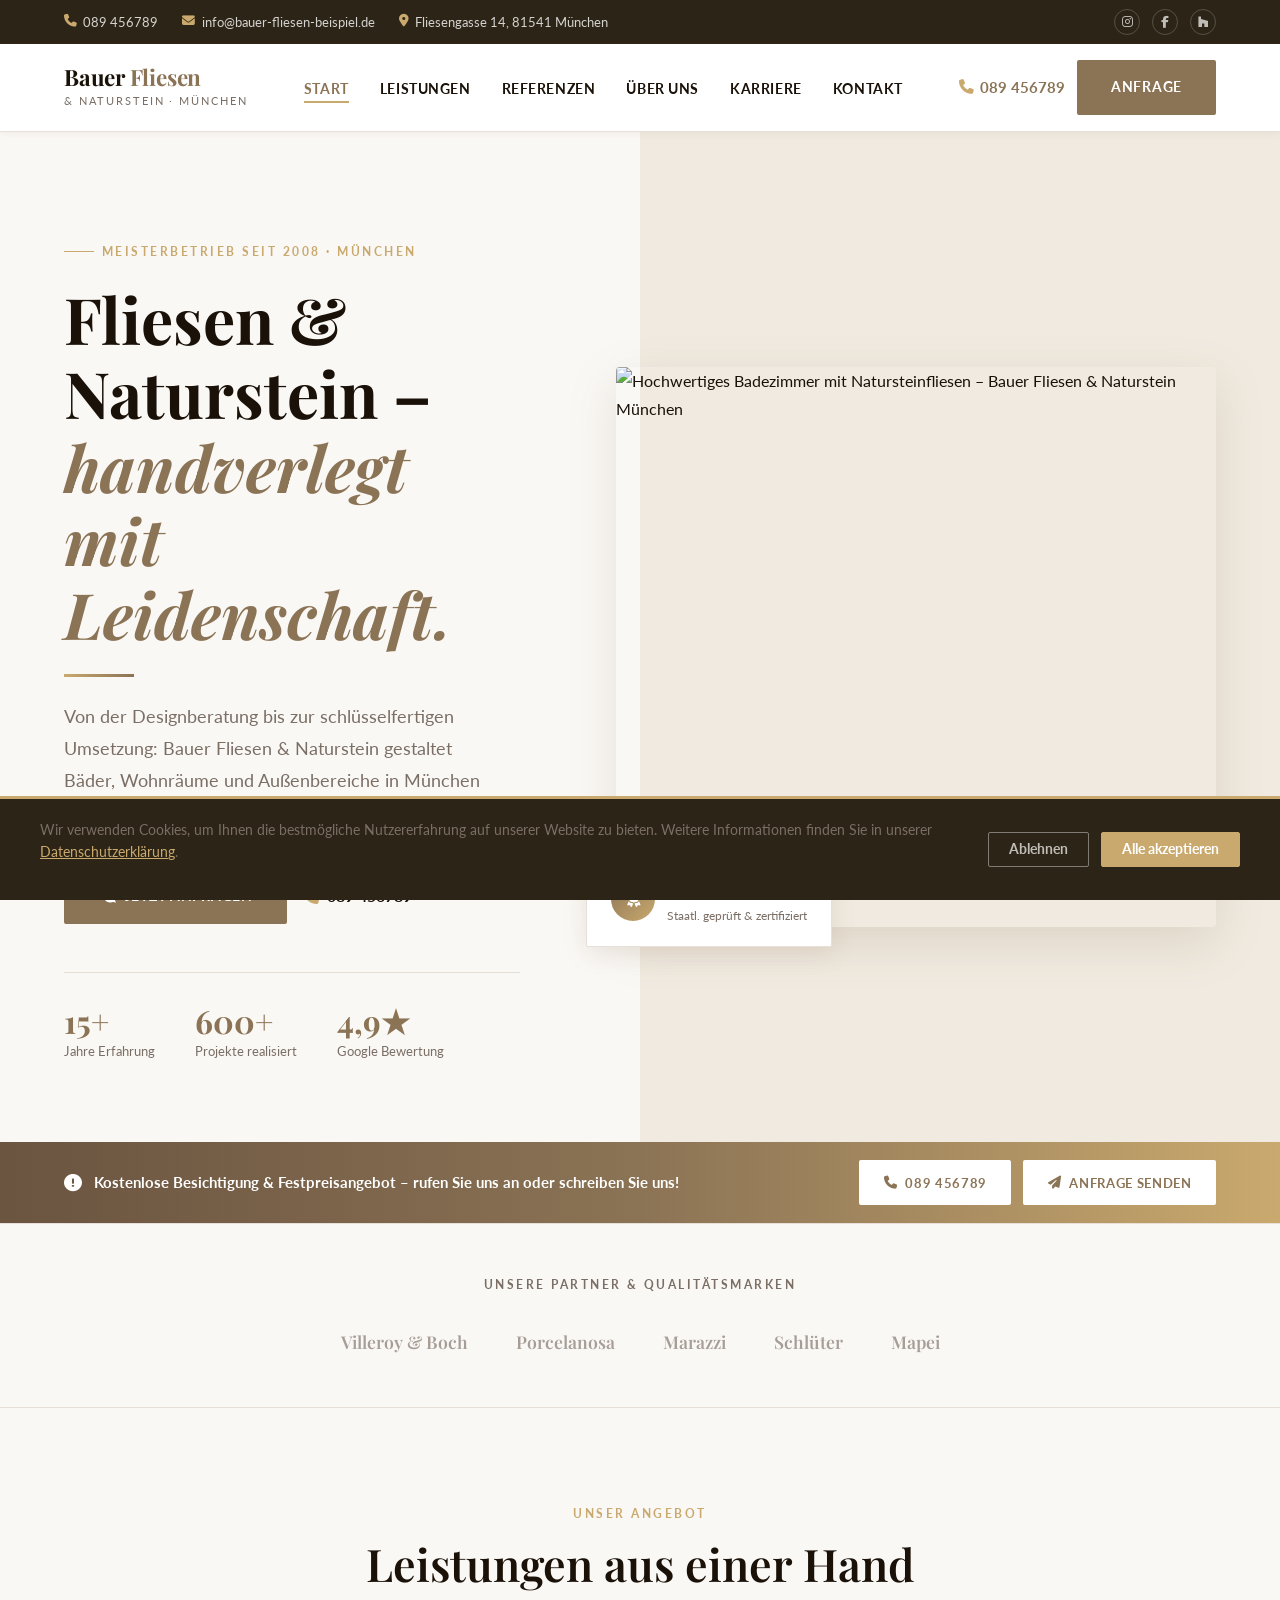
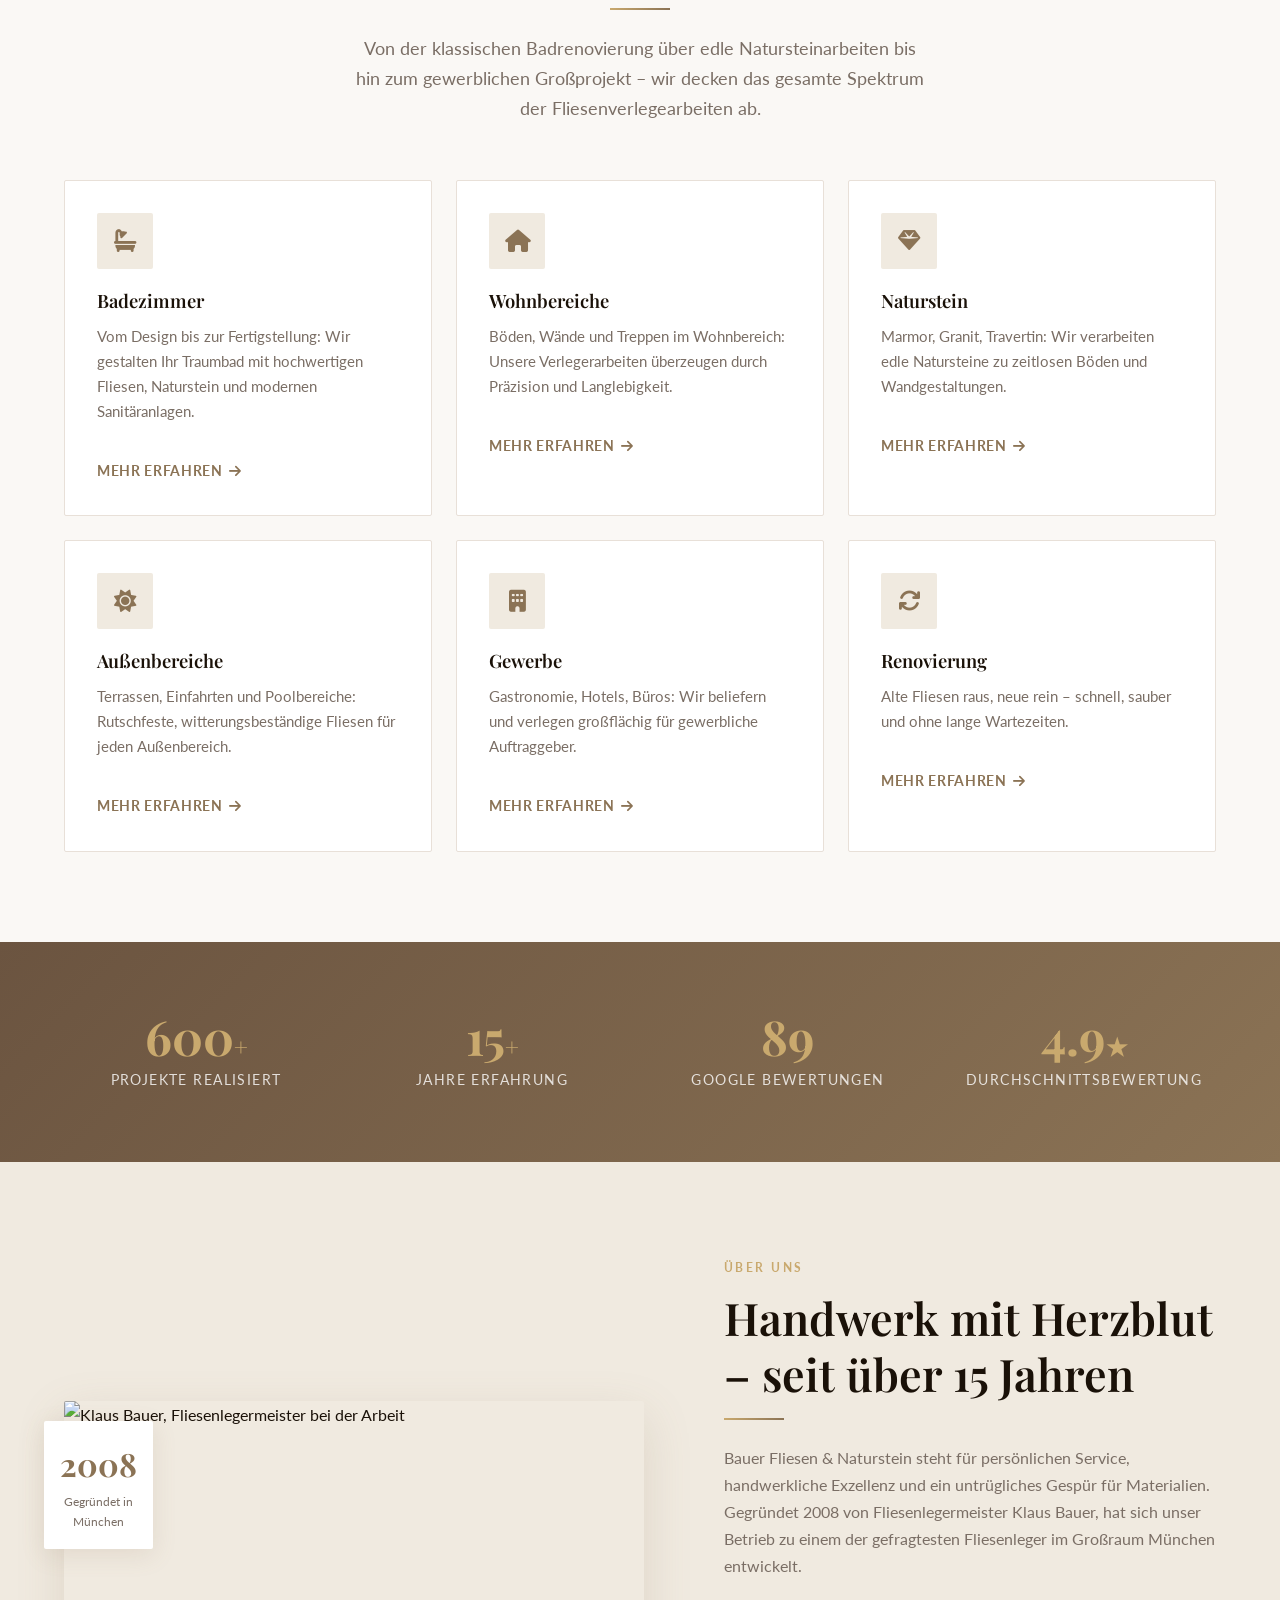
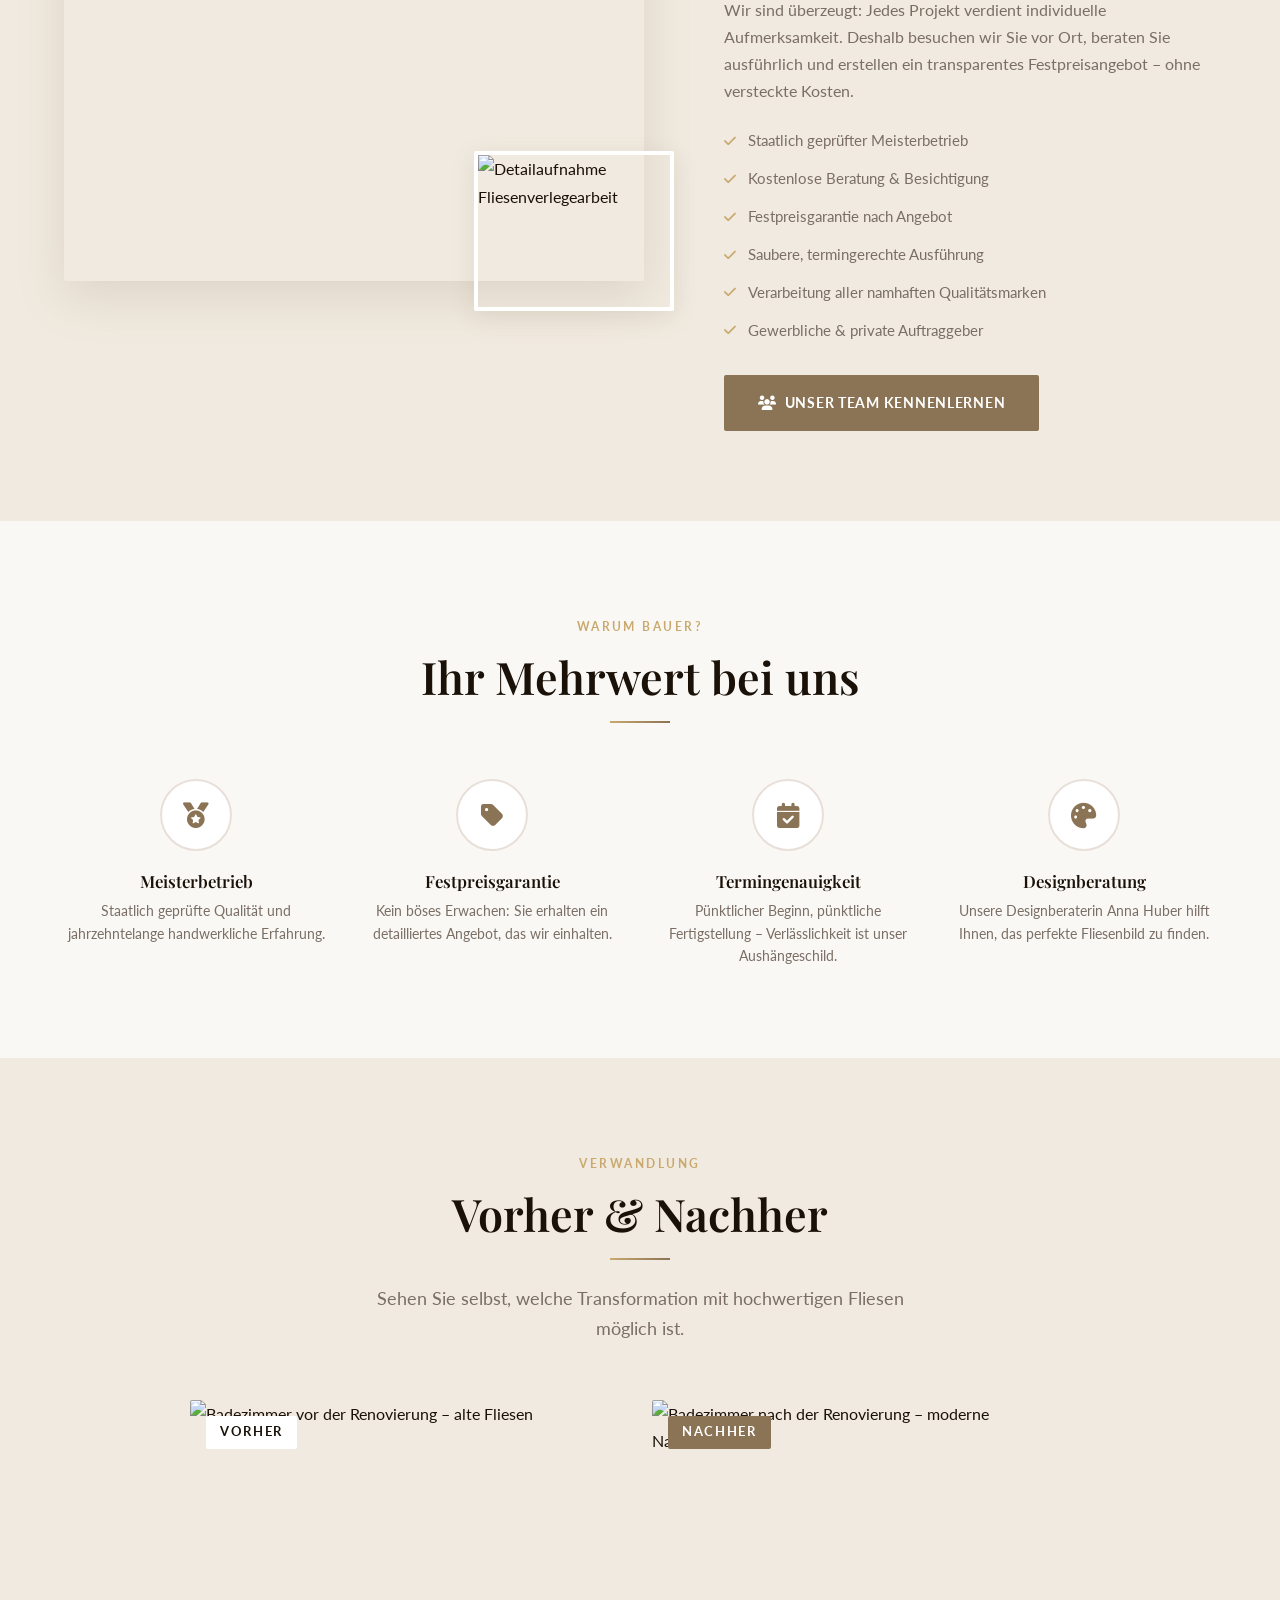
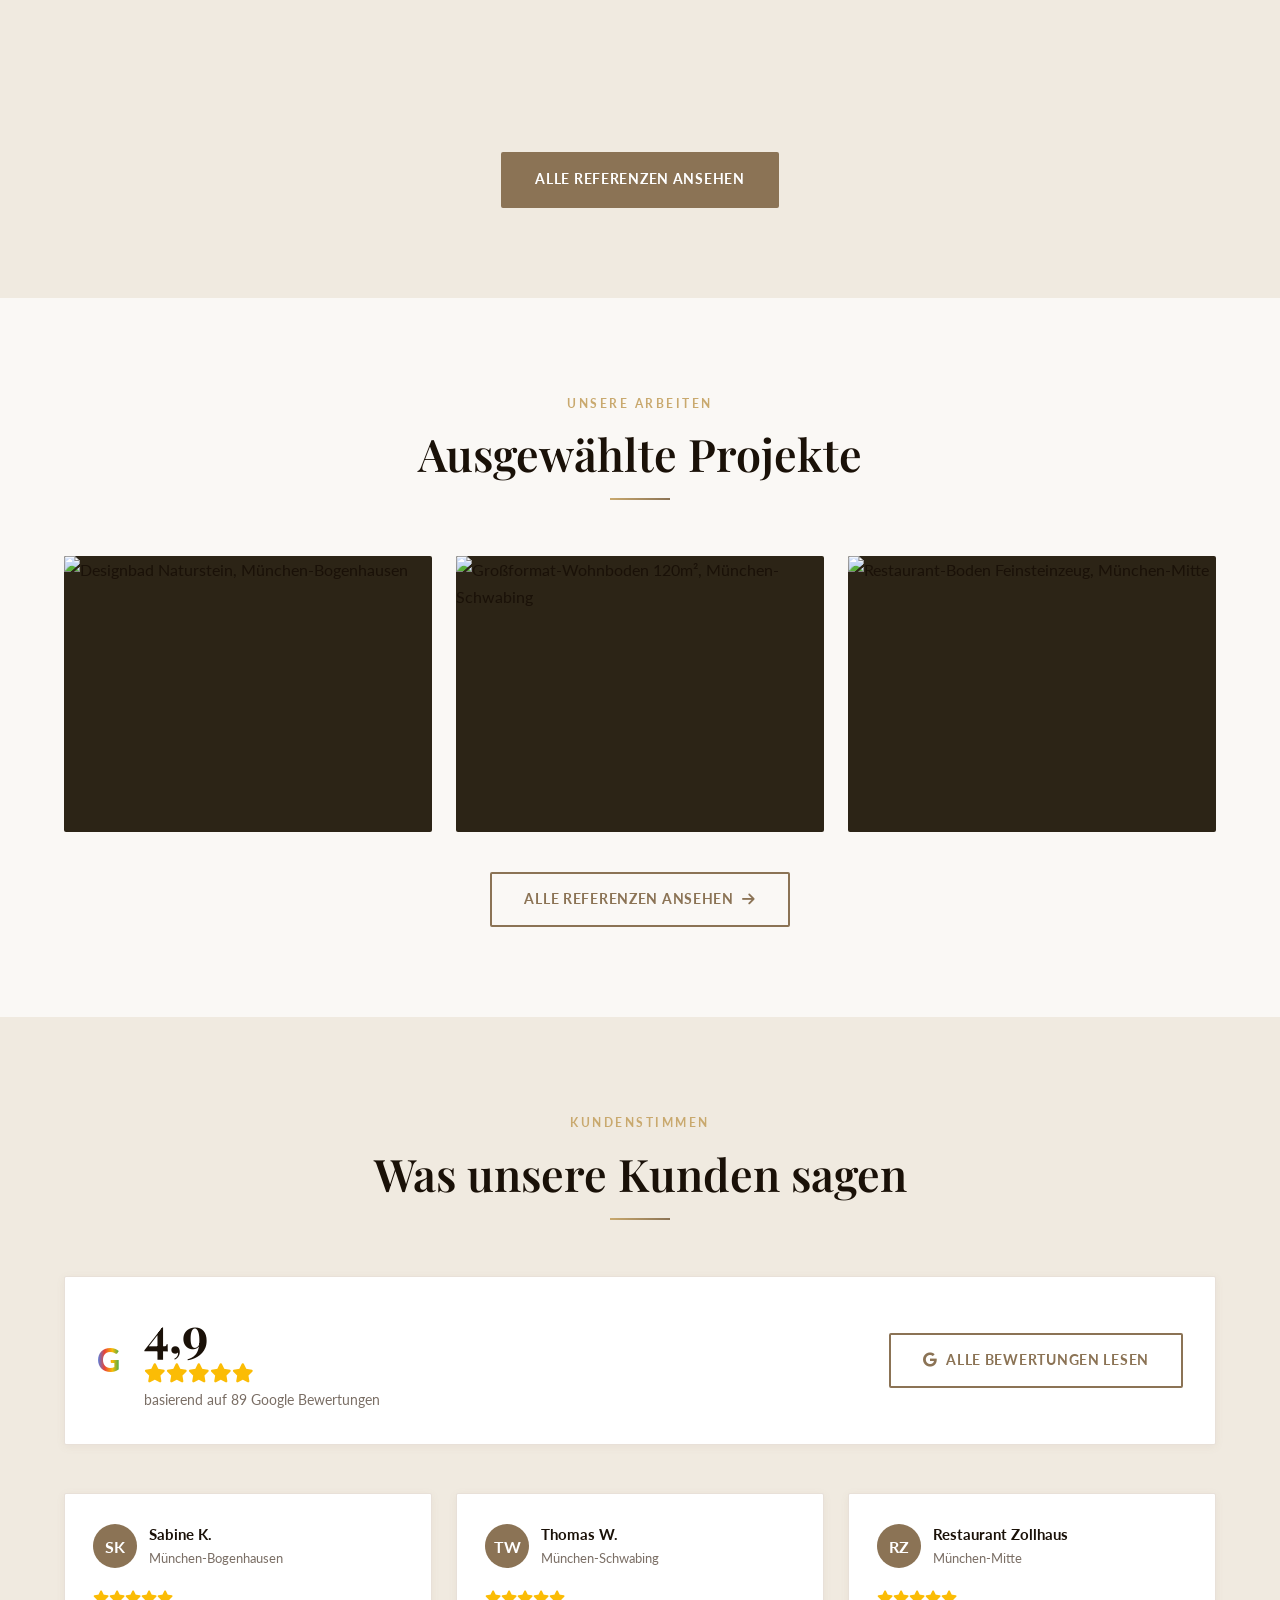
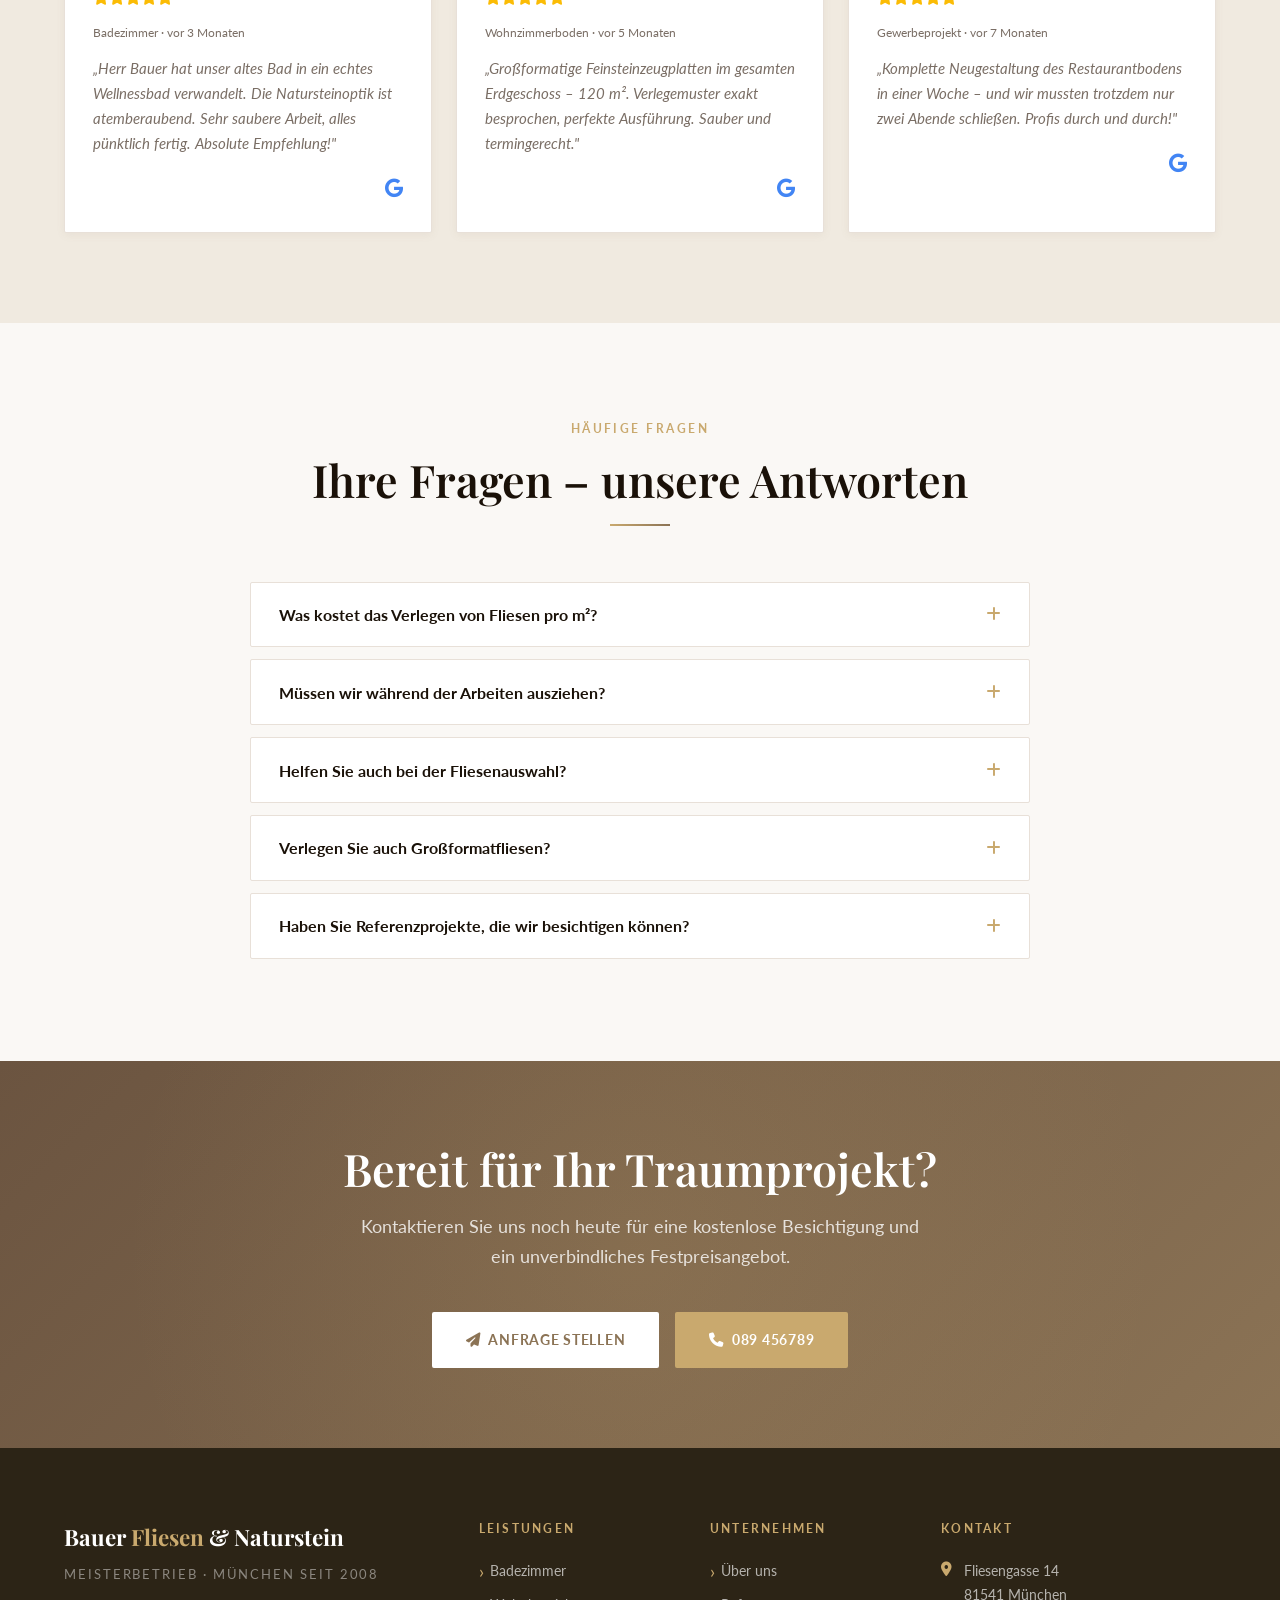
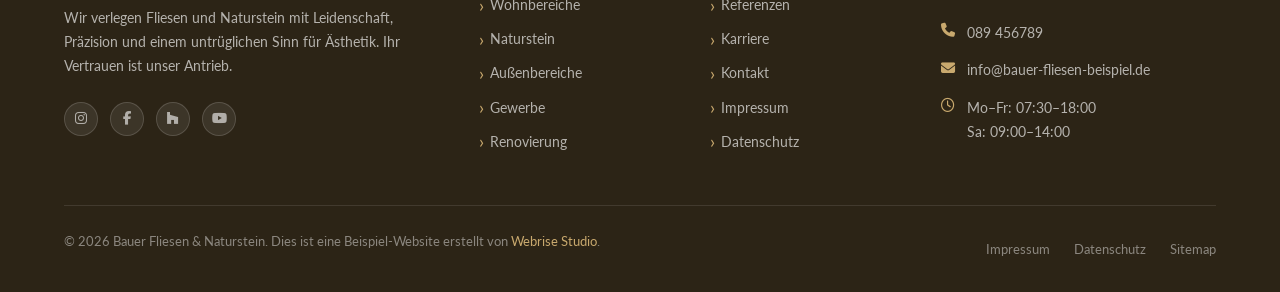
==== index.html @ 00cf2a16 "Favicon v3, Stadt-Personalisierung, Banner-Text update" ====
<!DOCTYPE html>
<html lang="de">
<head>
  <meta charset="UTF-8">
  <meta name="viewport" content="width=device-width, initial-scale=1.0">
  <title>Bauer Fliesen & Naturstein – Fliesenleger München | Qualität seit 2008</title>
  <meta name="description" content="Ihr Fliesenleger in München: Bauer Fliesen & Naturstein – Badezimmer, Naturstein, Außenbereiche und Gewerbe. Meisterbetrieb seit 2008. Jetzt kostenloses Angebot anfordern.">
  <meta name="keywords" content="Fliesenleger München, Fliesen verlegen München, Badezimmer Fliesen, Naturstein München, Fliesenlegermeister">
  <meta name="robots" content="index, follow">
  <link rel="canonical" href="https://webrisestudiode.github.io/bauer-fliesen/index.html">

  <!-- Open Graph -->
  <meta property="og:type" content="website">
  <meta property="og:title" content="Bauer Fliesen & Naturstein – Fliesenleger München">
  <meta property="og:description" content="Meisterbetrieb für Fliesen & Naturstein in München. Badezimmer, Wohnbereiche, Außenanlagen & Gewerbe. Seit 2008.">
  <meta property="og:image" content="https://images.unsplash.com/photo-1584622650111-993a426fbf0a?w=1200&q=80&auto=format&fit=crop&fm=webp">
  <meta property="og:url" content="https://webrisestudiode.github.io/bauer-fliesen/index.html">
  <meta property="og:site_name" content="Bauer Fliesen & Naturstein">
  <meta property="og:locale" content="de_DE">

  <!-- Favicon -->
  <link rel="icon" type="image/x-icon" href="favicon.ico">
  <link rel="icon" type="image/png" sizes="32x32" href="favicon-32x32.png">
  <link rel="icon" type="image/png" sizes="16x16" href="favicon-16x16.png">
  <link rel="apple-touch-icon" sizes="180x180" href="apple-touch-icon.png">

  <!-- Preconnect -->
  <link rel="preconnect" href="https://fonts.googleapis.com">
  <link rel="preconnect" href="https://fonts.gstatic.com" crossorigin>
  <link rel="preconnect" href="https://images.unsplash.com">
  <link rel="preconnect" href="https://cdnjs.cloudflare.com">

  <!-- Google Fonts -->
  <link href="https://fonts.googleapis.com/css2?family=Playfair+Display:ital,wght@0,400;0,500;0,600;0,700;1,400;1,600&family=Lato:wght@300;400;700;900&display=swap" rel="stylesheet">

  <!-- Font Awesome -->
  <link rel="stylesheet" href="https://cdnjs.cloudflare.com/ajax/libs/font-awesome/6.4.0/css/all.min.css">

  <!-- Stylesheet -->
  <link rel="stylesheet" href="css/style.css">

  <!-- Schema.org JSON-LD -->
  <script type="application/ld+json">
  {
    "@context": "https://schema.org",
    "@type": "HomeAndConstructionBusiness",
    "name": "Bauer Fliesen & Naturstein",
    "url": "https://webrisestudiode.github.io/bauer-fliesen/",
    "logo": "https://webrisestudiode.github.io/bauer-fliesen/favicon-32x32.png",
    "description": "Ihr Fliesenlegermeister in München – Badezimmer, Naturstein, Wohnbereiche, Außenanlagen und Gewerbe. Meisterbetrieb seit 2008.",
    "telephone": "+49-89-456789",
    "email": "info@bauer-fliesen-beispiel.de",
    "foundingDate": "2008",
    "address": {
      "@type": "PostalAddress",
      "streetAddress": "Fliesengasse 14",
      "addressLocality": "München",
      "postalCode": "81541",
      "addressCountry": "DE"
    },
    "geo": {
      "@type": "GeoCoordinates",
      "latitude": 48.1351,
      "longitude": 11.5820
    },
    "openingHoursSpecification": [
      {
        "@type": "OpeningHoursSpecification",
        "dayOfWeek": ["Monday","Tuesday","Wednesday","Thursday","Friday"],
        "opens": "07:30",
        "closes": "18:00"
      },
      {
        "@type": "OpeningHoursSpecification",
        "dayOfWeek": "Saturday",
        "opens": "09:00",
        "closes": "14:00"
      }
    ],
    "aggregateRating": {
      "@type": "AggregateRating",
      "ratingValue": "4.9",
      "reviewCount": "89",
      "bestRating": "5"
    },
    "sameAs": [
      "https://www.instagram.com/bauer-fliesen-beispiel",
      "https://www.facebook.com/bauer-fliesen-beispiel"
    ]
  }
  </script>
</head>
<body>

<!-- Personalized Banner -->
<div id="personalized-banner" style="display:none; background:linear-gradient(90deg,#6B5440,#8B7355); color:white; text-align:center; padding:10px 20px; font-size:0.9rem; font-weight:600; z-index:9999; border-bottom:3px solid #C9A96E;">
  <i class="fa-solid fa-brush" style="margin-right:8px; color:#C9A96E;"></i>
  Guten Tag Herr <span id="banner-name" style="font-weight:800;"></span> – so könnte Ihre Website aussehen &nbsp;·&nbsp; Alle Inhalte sind Beispieldaten
  <a href="https://webrisestudio.de/kontakt.html" target="_blank" style="color:#C9A96E;text-decoration:underline;font-weight:700;">Website anfragen →</a>
</div>
<script>
(function(){var p=new URLSearchParams(window.location.search),f=p.get('firma'),n=p.get('name');if(f&&n){var b=document.getElementById('personalized-banner');if(b){document.getElementById('banner-firma').textContent=f;document.getElementById('banner-name').textContent=n;b.style.display='block';}}})();
</script>

<!-- Top Bar -->
<div class="top-bar">
  <div class="container">
    <div class="top-bar__inner">
      <div class="top-bar__contact">
        <a href="tel:089456789"><i class="fa-solid fa-phone"></i> 089 456789</a>
        <a href="mailto:info@bauer-fliesen-beispiel.de"><i class="fa-solid fa-envelope"></i> info@bauer-fliesen-beispiel.de</a>
        <span><i class="fa-solid fa-location-dot"></i> Fliesengasse 14, 81541 München</span>
      </div>
      <div class="top-bar__social">
        <a href="#" aria-label="Instagram"><i class="fa-brands fa-instagram"></i></a>
        <a href="#" aria-label="Facebook"><i class="fa-brands fa-facebook-f"></i></a>
        <a href="#" aria-label="Houzz"><i class="fa-brands fa-houzz"></i></a>
      </div>
    </div>
  </div>
</div>

<!-- Navigation -->
<nav class="navbar" role="navigation" aria-label="Hauptnavigation">
  <div class="navbar__inner">
    <a href="index.html" class="navbar__logo" aria-label="Bauer Fliesen & Naturstein – Startseite">
      <span class="navbar__logo-name">Bauer <span>Fliesen</span></span>
      <span class="navbar__logo-tagline">& Naturstein · München</span>
    </a>
    <button class="navbar__toggle" aria-label="Menü öffnen" aria-expanded="false">
      <span></span><span></span><span></span>
    </button>
    <ul class="navbar__nav" role="list">
      <li><a href="index.html" class="active">Start</a></li>
      <li><a href="leistungen.html">Leistungen</a></li>
      <li><a href="referenzen.html">Referenzen</a></li>
      <li><a href="ueber-uns.html">Über uns</a></li>
      <li><a href="karriere.html">Karriere</a></li>
      <li><a href="kontakt.html">Kontakt</a></li>
    </ul>
    <div class="navbar__cta">
      <a href="tel:089456789" class="navbar__phone"><i class="fa-solid fa-phone"></i> 089 456789</a>
      <a href="kontakt.html" class="btn btn--primary">Anfrage</a>
    </div>
  </div>
</nav>

<!-- Hero Section -->
<section class="hero" aria-label="Herzlich willkommen">
  <div class="hero__inner">
    <div class="hero__content">
      <span class="hero__label">Meisterbetrieb seit 2008 · München</span>
      <h1 class="hero__title">
        Fliesen & Naturstein –<br>
        <em>handverlegt mit Leidenschaft.</em>
      </h1>
      <div class="hero__gold-line"></div>
      <p class="hero__subtitle">
        Von der Designberatung bis zur schlüsselfertigen Umsetzung: Bauer Fliesen & Naturstein gestaltet Bäder, Wohnräume und Außenbereiche in München und Umgebung – präzise, sauber, termingerecht.
      </p>
      <div class="hero__actions">
        <a href="kontakt.html" class="btn btn--primary">
          <i class="fa-solid fa-comments"></i> Jetzt anfragen
        </a>
        <a href="tel:089456789" class="hero__phone-link">
          <i class="fa-solid fa-phone"></i> 089 456789
        </a>
      </div>
      <div class="hero__stats">
        <div>
          <div class="hero__stat-number">15+</div>
          <div class="hero__stat-label">Jahre Erfahrung</div>
        </div>
        <div>
          <div class="hero__stat-number">600+</div>
          <div class="hero__stat-label">Projekte realisiert</div>
        </div>
        <div>
          <div class="hero__stat-number">4,9★</div>
          <div class="hero__stat-label">Google Bewertung</div>
        </div>
      </div>
    </div>
    <div class="hero__image">
      <div class="hero__img-wrapper">
        <img
          src="https://images.unsplash.com/photo-1584622650111-993a426fbf0a?w=1200&q=80&auto=format&fit=crop&fm=webp"
          alt="Hochwertiges Badezimmer mit Natursteinfliesen – Bauer Fliesen & Naturstein München"
          width="600" height="560"
          fetchpriority="high"
        >
      </div>
      <div class="hero__badge">
        <div class="hero__badge-icon"><i class="fa-solid fa-award"></i></div>
        <div class="hero__badge-text">
          <strong>Meisterbetrieb</strong>
          <span>Staatl. geprüft & zertifiziert</span>
        </div>
      </div>
    </div>
  </div>
</section>

<!-- Contact Banner -->
<div class="contact-banner">
  <div class="container">
    <div class="contact-banner__inner">
      <div class="contact-banner__text">
        <i class="fa-solid fa-circle-exclamation"></i>
        <span>Kostenlose Besichtigung & Festpreisangebot – rufen Sie uns an oder schreiben Sie uns!</span>
      </div>
      <div class="contact-banner__actions">
        <a href="tel:089456789" class="btn btn--white"><i class="fa-solid fa-phone"></i> 089 456789</a>
        <a href="kontakt.html" class="btn btn--white"><i class="fa-solid fa-paper-plane"></i> Anfrage senden</a>
      </div>
    </div>
  </div>
</div>

<!-- Brands Section -->
<div class="brands-section">
  <div class="container">
    <p class="brands-label">Unsere Partner & Qualitätsmarken</p>
    <div class="brands-grid">
      <span class="brand-item">Villeroy &amp; Boch</span>
      <span class="brand-item">Porcelanosa</span>
      <span class="brand-item">Marazzi</span>
      <span class="brand-item">Schlüter</span>
      <span class="brand-item">Mapei</span>
    </div>
  </div>
</div>

<!-- Services Section -->
<section class="section" id="leistungen" aria-labelledby="services-title">
  <div class="container">
    <div class="section__header section__header--center">
      <span class="section__label">Unser Angebot</span>
      <h2 class="section__title" id="services-title">Leistungen aus einer Hand</h2>
      <span class="gold-line gold-line--center"></span>
      <p class="section__subtitle">Von der klassischen Badrenovierung über edle Natursteinarbeiten bis hin zum gewerblichen Großprojekt – wir decken das gesamte Spektrum der Fliesenverlegearbeiten ab.</p>
    </div>
    <div class="cards-grid">
      <div class="card animate-on-scroll">
        <div class="card__icon"><i class="fa-solid fa-bath"></i></div>
        <h3 class="card__title">Badezimmer</h3>
        <p class="card__text">Vom Design bis zur Fertigstellung: Wir gestalten Ihr Traumbad mit hochwertigen Fliesen, Naturstein und modernen Sanitäranlagen.</p>
        <a href="leistungen.html#badezimmer" class="card__link">Mehr erfahren <i class="fa-solid fa-arrow-right"></i></a>
      </div>
      <div class="card animate-on-scroll">
        <div class="card__icon"><i class="fa-solid fa-house"></i></div>
        <h3 class="card__title">Wohnbereiche</h3>
        <p class="card__text">Böden, Wände und Treppen im Wohnbereich: Unsere Verlegerarbeiten überzeugen durch Präzision und Langlebigkeit.</p>
        <a href="leistungen.html#wohnbereiche" class="card__link">Mehr erfahren <i class="fa-solid fa-arrow-right"></i></a>
      </div>
      <div class="card animate-on-scroll">
        <div class="card__icon"><i class="fa-solid fa-gem"></i></div>
        <h3 class="card__title">Naturstein</h3>
        <p class="card__text">Marmor, Granit, Travertin: Wir verarbeiten edle Natursteine zu zeitlosen Böden und Wandgestaltungen.</p>
        <a href="leistungen.html#naturstein" class="card__link">Mehr erfahren <i class="fa-solid fa-arrow-right"></i></a>
      </div>
      <div class="card animate-on-scroll">
        <div class="card__icon"><i class="fa-solid fa-sun"></i></div>
        <h3 class="card__title">Außenbereiche</h3>
        <p class="card__text">Terrassen, Einfahrten und Poolbereiche: Rutschfeste, witterungsbeständige Fliesen für jeden Außenbereich.</p>
        <a href="leistungen.html#aussenbereiche" class="card__link">Mehr erfahren <i class="fa-solid fa-arrow-right"></i></a>
      </div>
      <div class="card animate-on-scroll">
        <div class="card__icon"><i class="fa-solid fa-building"></i></div>
        <h3 class="card__title">Gewerbe</h3>
        <p class="card__text">Gastronomie, Hotels, Büros: Wir beliefern und verlegen großflächig für gewerbliche Auftraggeber.</p>
        <a href="leistungen.html#gewerbe" class="card__link">Mehr erfahren <i class="fa-solid fa-arrow-right"></i></a>
      </div>
      <div class="card animate-on-scroll">
        <div class="card__icon"><i class="fa-solid fa-arrows-rotate"></i></div>
        <h3 class="card__title">Renovierung</h3>
        <p class="card__text">Alte Fliesen raus, neue rein – schnell, sauber und ohne lange Wartezeiten.</p>
        <a href="leistungen.html#renovierung" class="card__link">Mehr erfahren <i class="fa-solid fa-arrow-right"></i></a>
      </div>
    </div>
  </div>
</section>

<!-- Stats Section -->
<div class="stats-section" aria-label="Zahlen und Fakten">
  <div class="container">
    <div class="stats-grid">
      <div class="stat-item animate-on-scroll">
        <div class="stat-item__number"><span class="counter" data-target="600">0</span><span class="stat-item__suffix">+</span></div>
        <div class="stat-item__label">Projekte realisiert</div>
      </div>
      <div class="stat-item animate-on-scroll">
        <div class="stat-item__number"><span class="counter" data-target="15">0</span><span class="stat-item__suffix">+</span></div>
        <div class="stat-item__label">Jahre Erfahrung</div>
      </div>
      <div class="stat-item animate-on-scroll">
        <div class="stat-item__number"><span class="counter" data-target="89">0</span></div>
        <div class="stat-item__label">Google Bewertungen</div>
      </div>
      <div class="stat-item animate-on-scroll">
        <div class="stat-item__number"><span class="counter" data-target="4.9" data-decimal="true">0</span><span class="stat-item__suffix">★</span></div>
        <div class="stat-item__label">Durchschnittsbewertung</div>
      </div>
    </div>
  </div>
</div>

<!-- About Split Section -->
<section class="section section--alt" aria-labelledby="about-title">
  <div class="container">
    <div class="split-section">
      <div class="split-section__image animate-on-scroll">
        <img
          src="https://images.unsplash.com/photo-1558618666-fcd25c85cd64?w=900&q=80&auto=format&fit=crop&fm=webp"
          alt="Klaus Bauer, Fliesenlegermeister bei der Arbeit"
          class="split-section__img-main"
          width="580" height="480"
          loading="lazy"
        >
        <div class="split-section__badges">
          <div class="split-section__badges-number">2008</div>
          <div class="split-section__badges-label">Gegründet in<br>München</div>
        </div>
        <img
          src="https://images.unsplash.com/photo-1600585154340-be6161a56a0c?w=400&q=80&auto=format&fit=crop&fm=webp"
          alt="Detailaufnahme Fliesenverlegearbeit"
          class="split-section__img-accent"
          width="200" height="160"
          loading="lazy"
        >
      </div>
      <div class="animate-on-scroll">
        <span class="section__label">Über uns</span>
        <h2 id="about-title">Handwerk mit Herzblut – seit über 15 Jahren</h2>
        <span class="gold-line"></span>
        <p>Bauer Fliesen & Naturstein steht für persönlichen Service, handwerkliche Exzellenz und ein untrügliches Gespür für Materialien. Gegründet 2008 von Fliesenlegermeister Klaus Bauer, hat sich unser Betrieb zu einem der gefragtesten Fliesenleger im Großraum München entwickelt.</p>
        <p>Wir sind überzeugt: Jedes Projekt verdient individuelle Aufmerksamkeit. Deshalb besuchen wir Sie vor Ort, beraten Sie ausführlich und erstellen ein transparentes Festpreisangebot – ohne versteckte Kosten.</p>
        <ul class="checklist">
          <li>Staatlich geprüfter Meisterbetrieb</li>
          <li>Kostenlose Beratung & Besichtigung</li>
          <li>Festpreisgarantie nach Angebot</li>
          <li>Saubere, termingerechte Ausführung</li>
          <li>Verarbeitung aller namhaften Qualitätsmarken</li>
          <li>Gewerbliche & private Auftraggeber</li>
        </ul>
        <a href="ueber-uns.html" class="btn btn--primary" style="margin-top:2rem;">
          <i class="fa-solid fa-users"></i> Unser Team kennenlernen
        </a>
      </div>
    </div>
  </div>
</section>

<!-- Features Section -->
<section class="section" aria-labelledby="features-title">
  <div class="container">
    <div class="section__header section__header--center">
      <span class="section__label">Warum Bauer?</span>
      <h2 id="features-title" class="section__title">Ihr Mehrwert bei uns</h2>
      <span class="gold-line gold-line--center"></span>
    </div>
    <div class="features-grid">
      <div class="feature animate-on-scroll">
        <div class="feature__icon"><i class="fa-solid fa-medal"></i></div>
        <h3 class="feature__title">Meisterbetrieb</h3>
        <p class="feature__text">Staatlich geprüfte Qualität und jahrzehntelange handwerkliche Erfahrung.</p>
      </div>
      <div class="feature animate-on-scroll">
        <div class="feature__icon"><i class="fa-solid fa-tag"></i></div>
        <h3 class="feature__title">Festpreisgarantie</h3>
        <p class="feature__text">Kein böses Erwachen: Sie erhalten ein detailliertes Angebot, das wir einhalten.</p>
      </div>
      <div class="feature animate-on-scroll">
        <div class="feature__icon"><i class="fa-solid fa-calendar-check"></i></div>
        <h3 class="feature__title">Termingenauigkeit</h3>
        <p class="feature__text">Pünktlicher Beginn, pünktliche Fertigstellung – Verlässlichkeit ist unser Aushängeschild.</p>
      </div>
      <div class="feature animate-on-scroll">
        <div class="feature__icon"><i class="fa-solid fa-palette"></i></div>
        <h3 class="feature__title">Designberatung</h3>
        <p class="feature__text">Unsere Designberaterin Anna Huber hilft Ihnen, das perfekte Fliesenbild zu finden.</p>
      </div>
    </div>
  </div>
</section>

<!-- Before / After Section -->
<section class="section section--alt" aria-labelledby="ba-title">
  <div class="container">
    <div class="section__header section__header--center">
      <span class="section__label">Verwandlung</span>
      <h2 id="ba-title" class="section__title">Vorher & Nachher</h2>
      <span class="gold-line gold-line--center"></span>
      <p class="section__subtitle">Sehen Sie selbst, welche Transformation mit hochwertigen Fliesen möglich ist.</p>
    </div>
    <div class="before-after">
      <div class="before-after__item animate-on-scroll">
        <img
          src="https://images.unsplash.com/photo-1507089947368-19c1da9775ae?w=700&q=80&auto=format&fit=crop&fm=webp"
          alt="Badezimmer vor der Renovierung – alte Fliesen"
          width="450" height="320"
          loading="lazy"
        >
        <span class="before-after__label">Vorher</span>
      </div>
      <div class="before-after__item animate-on-scroll">
        <img
          src="https://images.unsplash.com/photo-1552321554-5fefe8c9ef14?w=700&q=80&auto=format&fit=crop&fm=webp"
          alt="Badezimmer nach der Renovierung – moderne Natursteinfliesen"
          width="450" height="320"
          loading="lazy"
        >
        <span class="before-after__label before-after__label--after">Nachher</span>
      </div>
    </div>
    <p class="text-center" style="margin-top:2rem;">
      <a href="referenzen.html" class="btn btn--primary">Alle Referenzen ansehen</a>
    </p>
  </div>
</section>

<!-- Projects Preview -->
<section class="section" aria-labelledby="projects-title">
  <div class="container">
    <div class="section__header section__header--center">
      <span class="section__label">Unsere Arbeiten</span>
      <h2 id="projects-title" class="section__title">Ausgewählte Projekte</h2>
      <span class="gold-line gold-line--center"></span>
    </div>
    <div class="projects-grid">
      <div class="project-card animate-on-scroll">
        <img
          src="https://images.unsplash.com/photo-1584622650111-993a426fbf0a?w=800&q=80&auto=format&fit=crop&fm=webp"
          alt="Designbad Naturstein, München-Bogenhausen"
          width="400" height="300"
          loading="lazy"
        >
        <div class="project-card__overlay">
          <h4 class="project-card__title">Designbad Naturstein</h4>
          <span class="project-card__location"><i class="fa-solid fa-location-dot"></i> München-Bogenhausen</span>
        </div>
      </div>
      <div class="project-card animate-on-scroll">
        <img
          src="https://images.unsplash.com/photo-1600607687939-ce8a6c25118c?w=800&q=80&auto=format&fit=crop&fm=webp"
          alt="Großformat-Wohnboden 120m², München-Schwabing"
          width="400" height="300"
          loading="lazy"
        >
        <div class="project-card__overlay">
          <h4 class="project-card__title">Großformat-Wohnboden 120 m²</h4>
          <span class="project-card__location"><i class="fa-solid fa-location-dot"></i> München-Schwabing</span>
        </div>
      </div>
      <div class="project-card animate-on-scroll">
        <img
          src="https://images.unsplash.com/photo-1555041469-a586c61ea9bc?w=800&q=80&auto=format&fit=crop&fm=webp"
          alt="Restaurant-Boden Feinsteinzeug, München-Mitte"
          width="400" height="300"
          loading="lazy"
        >
        <div class="project-card__overlay">
          <h4 class="project-card__title">Restaurant-Boden Feinsteinzeug</h4>
          <span class="project-card__location"><i class="fa-solid fa-location-dot"></i> München-Mitte</span>
        </div>
      </div>
    </div>
    <p class="text-center" style="margin-top:2.5rem;">
      <a href="referenzen.html" class="btn btn--outline">Alle Referenzen ansehen <i class="fa-solid fa-arrow-right"></i></a>
    </p>
  </div>
</section>

<!-- Google Bewertungen -->
<section class="section section--alt" aria-labelledby="reviews-title">
  <div class="container">
    <div class="section__header section__header--center">
      <span class="section__label">Kundenstimmen</span>
      <h2 id="reviews-title" class="section__title">Was unsere Kunden sagen</h2>
      <span class="gold-line gold-line--center"></span>
    </div>

    <div class="reviews-banner animate-on-scroll">
      <div class="reviews-banner__left">
        <div class="google-logo">G</div>
        <div>
          <div class="reviews-banner__score">4,9</div>
          <div class="reviews-banner__stars">
            <i class="fa-solid fa-star"></i><i class="fa-solid fa-star"></i><i class="fa-solid fa-star"></i><i class="fa-solid fa-star"></i><i class="fa-solid fa-star"></i>
          </div>
          <div class="reviews-banner__count">basierend auf 89 Google Bewertungen</div>
        </div>
      </div>
      <a href="https://google.com" target="_blank" rel="noopener" class="btn btn--outline">
        <i class="fa-brands fa-google"></i> Alle Bewertungen lesen
      </a>
    </div>

    <div class="reviews-grid">
      <div class="review-card animate-on-scroll">
        <div class="review-card__header">
          <div class="review-card__avatar">SK</div>
          <div>
            <div class="review-card__name">Sabine K.</div>
            <div class="review-card__location">München-Bogenhausen</div>
          </div>
        </div>
        <div class="review-card__stars">
          <i class="fa-solid fa-star"></i><i class="fa-solid fa-star"></i><i class="fa-solid fa-star"></i><i class="fa-solid fa-star"></i><i class="fa-solid fa-star"></i>
        </div>
        <div class="review-card__date">Badezimmer · vor 3 Monaten</div>
        <p class="review-card__text">„Herr Bauer hat unser altes Bad in ein echtes Wellnessbad verwandelt. Die Natursteinoptik ist atemberaubend. Sehr saubere Arbeit, alles pünktlich fertig. Absolute Empfehlung!"</p>
        <div class="review-card__google-icon"><i class="fa-brands fa-google"></i></div>
      </div>

      <div class="review-card animate-on-scroll">
        <div class="review-card__header">
          <div class="review-card__avatar">TW</div>
          <div>
            <div class="review-card__name">Thomas W.</div>
            <div class="review-card__location">München-Schwabing</div>
          </div>
        </div>
        <div class="review-card__stars">
          <i class="fa-solid fa-star"></i><i class="fa-solid fa-star"></i><i class="fa-solid fa-star"></i><i class="fa-solid fa-star"></i><i class="fa-solid fa-star"></i>
        </div>
        <div class="review-card__date">Wohnzimmerboden · vor 5 Monaten</div>
        <p class="review-card__text">„Großformatige Feinsteinzeugplatten im gesamten Erdgeschoss – 120 m². Verlegemuster exakt besprochen, perfekte Ausführung. Sauber und termingerecht."</p>
        <div class="review-card__google-icon"><i class="fa-brands fa-google"></i></div>
      </div>

      <div class="review-card animate-on-scroll">
        <div class="review-card__header">
          <div class="review-card__avatar">RZ</div>
          <div>
            <div class="review-card__name">Restaurant Zollhaus</div>
            <div class="review-card__location">München-Mitte</div>
          </div>
        </div>
        <div class="review-card__stars">
          <i class="fa-solid fa-star"></i><i class="fa-solid fa-star"></i><i class="fa-solid fa-star"></i><i class="fa-solid fa-star"></i><i class="fa-solid fa-star"></i>
        </div>
        <div class="review-card__date">Gewerbeprojekt · vor 7 Monaten</div>
        <p class="review-card__text">„Komplette Neugestaltung des Restaurantbodens in einer Woche – und wir mussten trotzdem nur zwei Abende schließen. Profis durch und durch!"</p>
        <div class="review-card__google-icon"><i class="fa-brands fa-google"></i></div>
      </div>
    </div>
  </div>
</section>

<!-- FAQ Section -->
<section class="section" aria-labelledby="faq-title">
  <div class="container">
    <div class="section__header section__header--center">
      <span class="section__label">Häufige Fragen</span>
      <h2 id="faq-title" class="section__title">Ihre Fragen – unsere Antworten</h2>
      <span class="gold-line gold-line--center"></span>
    </div>
    <div class="faq-list">
      <div class="faq-item animate-on-scroll">
        <button class="faq-question">Was kostet das Verlegen von Fliesen pro m²? <i class="fa-solid fa-plus"></i></button>
        <div class="faq-answer"><p>Die Verlegekosten liegen je nach Material und Muster zwischen 35–90 €/m². Naturstein und Großformat sind aufwändiger. Wir erstellen Ihnen ein genaues Festpreisangebot nach Besichtigung.</p></div>
      </div>
      <div class="faq-item animate-on-scroll">
        <button class="faq-question">Müssen wir während der Arbeiten ausziehen? <i class="fa-solid fa-plus"></i></button>
        <div class="faq-answer"><p>Nein. Wir arbeiten so, dass Sie stets Zugang zu wichtigen Bereichen haben. Bäder sanieren wir in der Regel in 5–8 Werktagen – inklusive Trockenphasen.</p></div>
      </div>
      <div class="faq-item animate-on-scroll">
        <button class="faq-question">Helfen Sie auch bei der Fliesenauswahl? <i class="fa-solid fa-plus"></i></button>
        <div class="faq-answer"><p>Absolut! Unsere Designberaterin Anna Huber berät Sie kostenlos bei der Auswahl von Fliesen, Naturstein und Verlegemustern – damit das Ergebnis genau Ihren Vorstellungen entspricht.</p></div>
      </div>
      <div class="faq-item animate-on-scroll">
        <button class="faq-question">Verlegen Sie auch Großformatfliesen? <i class="fa-solid fa-plus"></i></button>
        <div class="faq-answer"><p>Ja, das ist eine unserer Spezialitäten. Großformatige Fliesen ab 60×60 cm erfordern besondere Unterkonstruktionen und Präzision – genau das, was unser Geselle Florian mitbringt.</p></div>
      </div>
      <div class="faq-item animate-on-scroll">
        <button class="faq-question">Haben Sie Referenzprojekte, die wir besichtigen können? <i class="fa-solid fa-plus"></i></button>
        <div class="faq-answer"><p>Wir haben vereinzelt Kunden, die bereit sind, ihr Projekt zu zeigen. Sprechen Sie uns an – oder besuchen Sie unsere <a href="referenzen.html">Referenzgalerie online</a>.</p></div>
      </div>
    </div>
  </div>
</section>

<!-- CTA Section -->
<section class="cta-section" aria-labelledby="cta-title">
  <div class="container">
    <div class="cta-section__inner">
      <h2 class="cta-section__title" id="cta-title">Bereit für Ihr Traumprojekt?</h2>
      <p class="cta-section__text">Kontaktieren Sie uns noch heute für eine kostenlose Besichtigung und ein unverbindliches Festpreisangebot.</p>
      <div class="cta-section__actions">
        <a href="kontakt.html" class="btn btn--white">
          <i class="fa-solid fa-paper-plane"></i> Anfrage stellen
        </a>
        <a href="tel:089456789" class="btn btn--accent">
          <i class="fa-solid fa-phone"></i> 089 456789
        </a>
      </div>
    </div>
  </div>
</section>

<!-- Footer -->
<footer class="footer" role="contentinfo">
  <div class="container">
    <div class="footer__grid">
      <div>
        <div class="footer__logo-name">Bauer <span>Fliesen</span> & Naturstein</div>
        <div class="footer__tagline">Meisterbetrieb · München seit 2008</div>
        <p class="footer__about">Wir verlegen Fliesen und Naturstein mit Leidenschaft, Präzision und einem untrüglichen Sinn für Ästhetik. Ihr Vertrauen ist unser Antrieb.</p>
        <div class="footer__social">
          <a href="#" aria-label="Instagram"><i class="fa-brands fa-instagram"></i></a>
          <a href="#" aria-label="Facebook"><i class="fa-brands fa-facebook-f"></i></a>
          <a href="#" aria-label="Houzz"><i class="fa-brands fa-houzz"></i></a>
          <a href="#" aria-label="YouTube"><i class="fa-brands fa-youtube"></i></a>
        </div>
      </div>
      <div>
        <div class="footer__heading">Leistungen</div>
        <ul class="footer__links">
          <li><a href="leistungen.html#badezimmer">Badezimmer</a></li>
          <li><a href="leistungen.html#wohnbereiche">Wohnbereiche</a></li>
          <li><a href="leistungen.html#naturstein">Naturstein</a></li>
          <li><a href="leistungen.html#aussenbereiche">Außenbereiche</a></li>
          <li><a href="leistungen.html#gewerbe">Gewerbe</a></li>
          <li><a href="leistungen.html#renovierung">Renovierung</a></li>
        </ul>
      </div>
      <div>
        <div class="footer__heading">Unternehmen</div>
        <ul class="footer__links">
          <li><a href="ueber-uns.html">Über uns</a></li>
          <li><a href="referenzen.html">Referenzen</a></li>
          <li><a href="karriere.html">Karriere</a></li>
          <li><a href="kontakt.html">Kontakt</a></li>
          <li><a href="impressum.html">Impressum</a></li>
          <li><a href="datenschutz.html">Datenschutz</a></li>
        </ul>
      </div>
      <div>
        <div class="footer__heading">Kontakt</div>
        <div class="footer__contact-item"><i class="fa-solid fa-location-dot"></i><span>Fliesengasse 14<br>81541 München</span></div>
        <div class="footer__contact-item"><i class="fa-solid fa-phone"></i><a href="tel:089456789">089 456789</a></div>
        <div class="footer__contact-item"><i class="fa-solid fa-envelope"></i><a href="mailto:info@bauer-fliesen-beispiel.de">info@bauer-fliesen-beispiel.de</a></div>
        <div class="footer__contact-item"><i class="fa-regular fa-clock"></i><span>Mo–Fr: 07:30–18:00<br>Sa: 09:00–14:00</span></div>
      </div>
    </div>
    <div class="footer__bottom">
      <p class="footer__copyright">&copy; 2026 Bauer Fliesen & Naturstein. Dies ist eine Beispiel-Website erstellt von <a href="https://webrisestudio.de" target="_blank">Webrise Studio</a>.</p>
      <div class="footer__legal-links">
        <a href="impressum.html">Impressum</a>
        <a href="datenschutz.html">Datenschutz</a>
        <a href="sitemap.xml">Sitemap</a>
      </div>
    </div>
  </div>
</footer>

<!-- WhatsApp Button -->
<a href="https://wa.me/4989456789?text=Hallo%20Bauer%20Fliesen,%20ich%20interessiere%20mich%20f%C3%BCr%20Ihre%20Leistungen..." target="_blank" class="whatsapp-btn" aria-label="WhatsApp Kontakt">
  <i class="fa-brands fa-whatsapp"></i>
</a>

<!-- Cookie Banner -->
<div id="cookie-banner" role="dialog" aria-label="Cookie-Einstellungen">
  <div class="cookie-banner__inner">
    <p class="cookie-banner__text">
      Wir verwenden Cookies, um Ihnen die bestmögliche Nutzererfahrung auf unserer Website zu bieten. Weitere Informationen finden Sie in unserer <a href="datenschutz.html">Datenschutzerklärung</a>.
    </p>
    <div class="cookie-banner__actions">
      <button class="cookie-btn cookie-btn--decline" id="cookie-decline">Ablehnen</button>
      <button class="cookie-btn cookie-btn--accept" id="cookie-accept">Alle akzeptieren</button>
    </div>
  </div>
</div>

<script src="js/script.js"></script>
</body>
</html>
---- css/style.css ----
/* ============================================================
   Bauer Fliesen & Naturstein – Main Stylesheet
   Elegant Light Design | München
   ============================================================ */

/* ---------- Google Fonts (loaded via preconnect in HTML) ---------- */
@import url('https://fonts.googleapis.com/css2?family=Playfair+Display:ital,wght@0,400;0,500;0,600;0,700;1,400;1,600&family=Lato:wght@300;400;700;900&display=swap');

/* ---------- CSS Custom Properties ---------- */
:root {
  --color-primary:       #8B7355;
  --color-primary-dark:  #6B5440;
  --color-accent:        #C9A96E;
  --color-dark-bg:       #2C2416;
  --color-light-bg:      #FAF8F5;
  --color-alt-bg:        #F0EAE0;
  --color-text-dark:     #1A1108;
  --color-text-gray:     #7A6E65;
  --color-white:         #FFFFFF;
  --color-border:        #E8E0D8;

  --font-heading: 'Playfair Display', Georgia, serif;
  --font-body:    'Lato', Arial, sans-serif;

  --radius:      2px;
  --shadow-sm:   0 2px 8px rgba(139,115,85,0.08);
  --shadow-md:   0 6px 24px rgba(139,115,85,0.14);
  --shadow-lg:   0 16px 48px rgba(139,115,85,0.18);

  --transition:  0.3s ease;
  --max-width:   1200px;
}

/* ---------- Reset & Base ---------- */
*, *::before, *::after {
  box-sizing: border-box;
  margin: 0;
  padding: 0;
}

html {
  scroll-behavior: smooth;
  font-size: 16px;
}

body {
  font-family: var(--font-body);
  background-color: var(--color-light-bg);
  color: var(--color-text-dark);
  line-height: 1.7;
  -webkit-font-smoothing: antialiased;
}

img {
  max-width: 100%;
  height: auto;
  display: block;
}

a {
  color: var(--color-primary);
  text-decoration: none;
  transition: color var(--transition);
}

a:hover { color: var(--color-primary-dark); }

ul { list-style: none; }

/* ---------- Typography ---------- */
h1, h2, h3, h4, h5, h6 {
  font-family: var(--font-heading);
  color: var(--color-text-dark);
  line-height: 1.25;
  font-weight: 600;
}

h1 { font-size: clamp(2.2rem, 5vw, 3.8rem); }
h2 { font-size: clamp(1.8rem, 3.5vw, 2.8rem); }
h3 { font-size: clamp(1.3rem, 2.5vw, 1.8rem); }
h4 { font-size: 1.2rem; }

p { margin-bottom: 1rem; color: var(--color-text-gray); }
p:last-child { margin-bottom: 0; }

/* ---------- Utility Classes ---------- */
.container {
  max-width: var(--max-width);
  margin: 0 auto;
  padding: 0 1.5rem;
}

.section {
  padding: 90px 0;
}

.section--alt {
  background-color: var(--color-alt-bg);
}

.section__label {
  display: inline-block;
  font-family: var(--font-body);
  font-size: 0.78rem;
  font-weight: 700;
  letter-spacing: 0.2em;
  text-transform: uppercase;
  color: var(--color-accent);
  margin-bottom: 0.75rem;
}

.section__title {
  margin-bottom: 1rem;
}

.section__subtitle {
  font-size: 1.1rem;
  color: var(--color-text-gray);
  max-width: 580px;
  margin-bottom: 3rem;
}

.section__header {
  margin-bottom: 3.5rem;
}

.section__header--center {
  text-align: center;
}

.section__header--center .section__subtitle {
  margin-left: auto;
  margin-right: auto;
}

.gold-line {
  width: 60px;
  height: 2px;
  background: linear-gradient(90deg, var(--color-accent), var(--color-primary));
  display: block;
  margin: 1rem 0 1.5rem;
}

.gold-line--center {
  margin-left: auto;
  margin-right: auto;
}

.text-center { text-align: center; }
.text-primary { color: var(--color-primary); }
.text-accent  { color: var(--color-accent); }

.btn {
  display: inline-flex;
  align-items: center;
  gap: 0.5rem;
  padding: 0.85rem 2rem;
  border-radius: var(--radius);
  font-family: var(--font-body);
  font-size: 0.9rem;
  font-weight: 700;
  letter-spacing: 0.05em;
  text-transform: uppercase;
  cursor: pointer;
  transition: all var(--transition);
  border: 2px solid transparent;
  text-decoration: none;
}

.btn--primary {
  background-color: var(--color-primary);
  color: var(--color-white);
  border-color: var(--color-primary);
}

.btn--primary:hover {
  background-color: var(--color-primary-dark);
  border-color: var(--color-primary-dark);
  color: var(--color-white);
  transform: translateY(-2px);
  box-shadow: var(--shadow-md);
}

.btn--outline {
  background-color: transparent;
  color: var(--color-primary);
  border-color: var(--color-primary);
}

.btn--outline:hover {
  background-color: var(--color-primary);
  color: var(--color-white);
  transform: translateY(-2px);
}

.btn--white {
  background-color: var(--color-white);
  color: var(--color-primary);
  border-color: var(--color-white);
}

.btn--white:hover {
  background-color: var(--color-accent);
  border-color: var(--color-accent);
  color: var(--color-white);
  transform: translateY(-2px);
}

.btn--accent {
  background-color: var(--color-accent);
  color: var(--color-white);
  border-color: var(--color-accent);
}

.btn--accent:hover {
  background-color: var(--color-primary-dark);
  border-color: var(--color-primary-dark);
  color: var(--color-white);
}

/* ---------- Top Contact Bar ---------- */
.top-bar {
  background-color: var(--color-dark-bg);
  padding: 0.55rem 0;
  font-size: 0.82rem;
}

.top-bar__inner {
  display: flex;
  align-items: center;
  justify-content: space-between;
  flex-wrap: wrap;
  gap: 0.5rem;
}

.top-bar a,
.top-bar span {
  color: rgba(255,255,255,0.8);
  transition: color var(--transition);
}

.top-bar a:hover { color: var(--color-accent); }

.top-bar__contact {
  display: flex;
  gap: 1.5rem;
  flex-wrap: wrap;
}

.top-bar__contact a,
.top-bar__contact span {
  display: flex;
  align-items: center;
  gap: 0.4rem;
}

.top-bar__contact i { color: var(--color-accent); font-size: 0.8rem; }

.top-bar__social {
  display: flex;
  gap: 0.75rem;
}

.top-bar__social a {
  width: 26px;
  height: 26px;
  display: flex;
  align-items: center;
  justify-content: center;
  border-radius: 50%;
  border: 1px solid rgba(255,255,255,0.2);
  color: rgba(255,255,255,0.7);
  font-size: 0.75rem;
  transition: all var(--transition);
}

.top-bar__social a:hover {
  background-color: var(--color-accent);
  border-color: var(--color-accent);
  color: var(--color-white);
}

/* ---------- Navigation ---------- */
.navbar {
  background-color: var(--color-white);
  border-bottom: 1px solid var(--color-border);
  position: sticky;
  top: 0;
  z-index: 1000;
  box-shadow: var(--shadow-sm);
  transition: box-shadow var(--transition);
}

.navbar.scrolled {
  box-shadow: var(--shadow-md);
}

.navbar__inner {
  display: flex;
  align-items: center;
  justify-content: space-between;
  padding: 1rem 1.5rem;
  max-width: var(--max-width);
  margin: 0 auto;
}

.navbar__logo {
  display: flex;
  flex-direction: column;
  text-decoration: none;
}

.navbar__logo-name {
  font-family: var(--font-heading);
  font-size: 1.4rem;
  font-weight: 700;
  color: var(--color-text-dark);
  line-height: 1.1;
  letter-spacing: -0.01em;
}

.navbar__logo-name span { color: var(--color-primary); }

.navbar__logo-tagline {
  font-size: 0.68rem;
  letter-spacing: 0.18em;
  text-transform: uppercase;
  color: var(--color-text-gray);
  margin-top: 0.15rem;
}

.navbar__nav {
  display: flex;
  align-items: center;
  gap: 0.25rem;
}

.navbar__nav a {
  font-size: 0.88rem;
  font-weight: 700;
  letter-spacing: 0.04em;
  text-transform: uppercase;
  color: var(--color-text-dark);
  padding: 0.5rem 0.85rem;
  border-radius: var(--radius);
  transition: all var(--transition);
  position: relative;
}

.navbar__nav a::after {
  content: '';
  position: absolute;
  bottom: 2px;
  left: 0.85rem;
  right: 0.85rem;
  height: 2px;
  background-color: var(--color-accent);
  transform: scaleX(0);
  transition: transform var(--transition);
}

.navbar__nav a:hover { color: var(--color-primary); }
.navbar__nav a:hover::after { transform: scaleX(1); }
.navbar__nav a.active { color: var(--color-primary); }
.navbar__nav a.active::after { transform: scaleX(1); }

.navbar__cta {
  display: flex;
  align-items: center;
  gap: 0.75rem;
}

.navbar__phone {
  font-family: var(--font-body);
  font-weight: 700;
  font-size: 0.92rem;
  color: var(--color-primary);
  display: flex;
  align-items: center;
  gap: 0.4rem;
}

.navbar__phone i { color: var(--color-accent); }

/* Mobile Menu Toggle */
.navbar__toggle {
  display: none;
  flex-direction: column;
  gap: 5px;
  background: none;
  border: none;
  cursor: pointer;
  padding: 4px;
}

.navbar__toggle span {
  display: block;
  width: 24px;
  height: 2px;
  background-color: var(--color-text-dark);
  transition: all var(--transition);
}

/* ---------- Hero Section ---------- */
.hero {
  background-color: var(--color-light-bg);
  padding: 100px 0 80px;
  overflow: hidden;
  position: relative;
}

.hero::before {
  content: '';
  position: absolute;
  top: 0; right: 0;
  width: 50%;
  height: 100%;
  background-color: var(--color-alt-bg);
  z-index: 0;
}

.hero__inner {
  position: relative;
  z-index: 1;
  display: grid;
  grid-template-columns: 1fr 1fr;
  gap: 4rem;
  align-items: center;
  max-width: var(--max-width);
  margin: 0 auto;
  padding: 0 1.5rem;
}

.hero__content {
  padding-right: 2rem;
}

.hero__label {
  display: inline-flex;
  align-items: center;
  gap: 0.5rem;
  font-size: 0.78rem;
  font-weight: 700;
  letter-spacing: 0.2em;
  text-transform: uppercase;
  color: var(--color-accent);
  margin-bottom: 1.25rem;
}

.hero__label::before {
  content: '';
  width: 30px;
  height: 1px;
  background-color: var(--color-accent);
}

.hero__title {
  font-size: clamp(2.4rem, 5vw, 4rem);
  font-weight: 700;
  line-height: 1.15;
  color: var(--color-text-dark);
  margin-bottom: 0.5rem;
}

.hero__title em {
  font-style: italic;
  color: var(--color-primary);
}

.hero__gold-line {
  width: 70px;
  height: 3px;
  background: linear-gradient(90deg, var(--color-accent), var(--color-primary));
  margin: 1.5rem 0;
}

.hero__subtitle {
  font-size: 1.1rem;
  color: var(--color-text-gray);
  line-height: 1.8;
  margin-bottom: 2.5rem;
  max-width: 440px;
}

.hero__actions {
  display: flex;
  gap: 1rem;
  flex-wrap: wrap;
  align-items: center;
}

.hero__phone-link {
  display: flex;
  align-items: center;
  gap: 0.5rem;
  font-weight: 700;
  font-size: 1rem;
  color: var(--color-text-dark);
  transition: color var(--transition);
}

.hero__phone-link i { color: var(--color-accent); }
.hero__phone-link:hover { color: var(--color-primary); }

.hero__stats {
  display: flex;
  gap: 2.5rem;
  margin-top: 3rem;
  padding-top: 2rem;
  border-top: 1px solid var(--color-border);
}

.hero__stat-number {
  font-family: var(--font-heading);
  font-size: 2rem;
  font-weight: 700;
  color: var(--color-primary);
  line-height: 1;
}

.hero__stat-label {
  font-size: 0.8rem;
  color: var(--color-text-gray);
  margin-top: 0.25rem;
}

.hero__image {
  position: relative;
}

.hero__img-wrapper {
  position: relative;
  border-radius: 4px;
  overflow: hidden;
  box-shadow: var(--shadow-lg);
}

.hero__img-wrapper img {
  width: 100%;
  height: 560px;
  object-fit: cover;
}

.hero__badge {
  position: absolute;
  bottom: -20px;
  left: -30px;
  background: var(--color-white);
  border: 1px solid var(--color-border);
  border-radius: var(--radius);
  padding: 1.2rem 1.5rem;
  box-shadow: var(--shadow-md);
  display: flex;
  align-items: center;
  gap: 0.75rem;
  min-width: 200px;
}

.hero__badge-icon {
  width: 44px;
  height: 44px;
  background: linear-gradient(135deg, var(--color-primary), var(--color-accent));
  border-radius: 50%;
  display: flex;
  align-items: center;
  justify-content: center;
  color: white;
  font-size: 1.1rem;
  flex-shrink: 0;
}

.hero__badge-text strong {
  display: block;
  font-size: 1.1rem;
  color: var(--color-text-dark);
  font-family: var(--font-heading);
}

.hero__badge-text span {
  font-size: 0.78rem;
  color: var(--color-text-gray);
}

/* ---------- Emergency/Contact Banner ---------- */
.contact-banner {
  background: linear-gradient(90deg, var(--color-primary-dark) 0%, var(--color-primary) 50%, var(--color-accent) 100%);
  padding: 1.1rem 0;
}

.contact-banner__inner {
  display: flex;
  align-items: center;
  justify-content: space-between;
  flex-wrap: wrap;
  gap: 1rem;
}

.contact-banner__text {
  display: flex;
  align-items: center;
  gap: 0.75rem;
  color: white;
  font-size: 0.95rem;
  font-weight: 700;
}

.contact-banner__text i { font-size: 1.1rem; }

.contact-banner__actions {
  display: flex;
  gap: 0.75rem;
  flex-wrap: wrap;
}

.contact-banner .btn--white {
  padding: 0.6rem 1.4rem;
  font-size: 0.82rem;
}

/* ---------- Services / Cards ---------- */
.cards-grid {
  display: grid;
  grid-template-columns: repeat(3, 1fr);
  gap: 1.5rem;
}

.card {
  background: var(--color-white);
  border: 1px solid var(--color-border);
  border-radius: var(--radius);
  padding: 2rem;
  transition: all var(--transition);
  position: relative;
  overflow: hidden;
}

.card::before {
  content: '';
  position: absolute;
  top: 0; left: 0; right: 0;
  height: 3px;
  background: linear-gradient(90deg, var(--color-primary), var(--color-accent));
  transform: scaleX(0);
  transition: transform var(--transition);
}

.card:hover {
  transform: translateY(-4px);
  box-shadow: var(--shadow-md);
  border-color: transparent;
}

.card:hover::before { transform: scaleX(1); }

.card__icon {
  width: 56px;
  height: 56px;
  background: var(--color-alt-bg);
  border-radius: var(--radius);
  display: flex;
  align-items: center;
  justify-content: center;
  margin-bottom: 1.25rem;
  transition: all var(--transition);
}

.card__icon i {
  font-size: 1.4rem;
  color: var(--color-primary);
}

.card:hover .card__icon {
  background: var(--color-primary);
}

.card:hover .card__icon i { color: var(--color-white); }

.card__title {
  font-size: 1.15rem;
  margin-bottom: 0.75rem;
  color: var(--color-text-dark);
}

.card__text {
  font-size: 0.92rem;
  color: var(--color-text-gray);
  line-height: 1.7;
}

.card__link {
  display: inline-flex;
  align-items: center;
  gap: 0.4rem;
  margin-top: 1.25rem;
  font-size: 0.85rem;
  font-weight: 700;
  color: var(--color-primary);
  text-transform: uppercase;
  letter-spacing: 0.05em;
  transition: gap var(--transition);
}

.card__link:hover { gap: 0.7rem; }

/* ---------- Why Us / Features ---------- */
.features-grid {
  display: grid;
  grid-template-columns: repeat(4, 1fr);
  gap: 2rem;
  text-align: center;
}

.feature {
  display: flex;
  flex-direction: column;
  align-items: center;
}

.feature__icon {
  width: 72px;
  height: 72px;
  border-radius: 50%;
  background: var(--color-white);
  border: 2px solid var(--color-border);
  display: flex;
  align-items: center;
  justify-content: center;
  margin-bottom: 1.25rem;
  transition: all var(--transition);
}

.feature__icon i {
  font-size: 1.6rem;
  color: var(--color-primary);
}

.feature:hover .feature__icon {
  background: var(--color-primary);
  border-color: var(--color-primary);
}

.feature:hover .feature__icon i { color: white; }

.feature__title {
  font-size: 1.05rem;
  margin-bottom: 0.5rem;
  color: var(--color-text-dark);
}

.feature__text {
  font-size: 0.88rem;
  color: var(--color-text-gray);
  line-height: 1.6;
}

/* ---------- Statistics Counter ---------- */
.stats-section {
  background: linear-gradient(135deg, var(--color-primary-dark) 0%, var(--color-primary) 100%);
  padding: 70px 0;
}

.stats-grid {
  display: grid;
  grid-template-columns: repeat(4, 1fr);
  gap: 2rem;
  text-align: center;
}

.stat-item {
  color: white;
}

.stat-item__number {
  font-family: var(--font-heading);
  font-size: 3rem;
  font-weight: 700;
  color: var(--color-accent);
  line-height: 1;
}

.stat-item__suffix {
  font-size: 1.5rem;
}

.stat-item__label {
  font-size: 0.88rem;
  color: rgba(255,255,255,0.8);
  margin-top: 0.5rem;
  text-transform: uppercase;
  letter-spacing: 0.1em;
}

/* ---------- About / Split Layout ---------- */
.split-section {
  display: grid;
  grid-template-columns: 1fr 1fr;
  gap: 5rem;
  align-items: center;
}

.split-section__image {
  position: relative;
}

.split-section__img-main {
  width: 100%;
  height: 480px;
  object-fit: cover;
  border-radius: var(--radius);
  box-shadow: var(--shadow-lg);
}

.split-section__img-accent {
  position: absolute;
  bottom: -30px;
  right: -30px;
  width: 200px;
  height: 160px;
  object-fit: cover;
  border-radius: var(--radius);
  border: 4px solid var(--color-white);
  box-shadow: var(--shadow-md);
}

.split-section__badges {
  position: absolute;
  top: 20px;
  left: -20px;
  background: var(--color-white);
  border-radius: var(--radius);
  padding: 1rem;
  box-shadow: var(--shadow-md);
  text-align: center;
}

.split-section__badges-number {
  font-family: var(--font-heading);
  font-size: 2rem;
  font-weight: 700;
  color: var(--color-primary);
}

.split-section__badges-label {
  font-size: 0.75rem;
  color: var(--color-text-gray);
}

.checklist {
  display: flex;
  flex-direction: column;
  gap: 0.75rem;
  margin-top: 1.5rem;
}

.checklist li {
  display: flex;
  align-items: flex-start;
  gap: 0.75rem;
  font-size: 0.95rem;
  color: var(--color-text-gray);
}

.checklist li::before {
  content: '\f00c';
  font-family: 'Font Awesome 6 Free';
  font-weight: 900;
  color: var(--color-accent);
  flex-shrink: 0;
  margin-top: 0.1rem;
  font-size: 0.85rem;
}

/* ---------- Team ---------- */
.team-grid {
  display: grid;
  grid-template-columns: repeat(3, 1fr);
  gap: 2rem;
}

.team-card {
  background: var(--color-white);
  border: 1px solid var(--color-border);
  border-radius: var(--radius);
  overflow: hidden;
  transition: all var(--transition);
  text-align: center;
}

.team-card:hover {
  transform: translateY(-4px);
  box-shadow: var(--shadow-md);
}

.team-card__img {
  width: 100%;
  height: 280px;
  object-fit: cover;
}

.team-card__body {
  padding: 1.5rem;
}

.team-card__name {
  font-size: 1.15rem;
  margin-bottom: 0.25rem;
}

.team-card__role {
  font-size: 0.82rem;
  color: var(--color-accent);
  font-weight: 700;
  text-transform: uppercase;
  letter-spacing: 0.1em;
  margin-bottom: 0.75rem;
}

.team-card__text {
  font-size: 0.88rem;
  color: var(--color-text-gray);
  line-height: 1.7;
}

/* ---------- Testimonials / Google Reviews ---------- */
.reviews-banner {
  background: var(--color-white);
  border: 1px solid var(--color-border);
  border-radius: var(--radius);
  padding: 2rem;
  display: flex;
  align-items: center;
  justify-content: space-between;
  flex-wrap: wrap;
  gap: 1.5rem;
  margin-bottom: 3rem;
  box-shadow: var(--shadow-sm);
}

.reviews-banner__left {
  display: flex;
  align-items: center;
  gap: 1.5rem;
}

.google-logo {
  font-size: 2rem;
  font-weight: 900;
  background: linear-gradient(90deg, #4285F4, #EA4335, #FBBC05, #34A853);
  -webkit-background-clip: text;
  -webkit-text-fill-color: transparent;
  background-clip: text;
  font-family: 'Lato', sans-serif;
}

.reviews-banner__score {
  font-family: var(--font-heading);
  font-size: 3rem;
  font-weight: 700;
  color: var(--color-text-dark);
  line-height: 1;
}

.reviews-banner__stars {
  color: #FBBC05;
  font-size: 1.2rem;
}

.reviews-banner__count {
  font-size: 0.85rem;
  color: var(--color-text-gray);
}

.reviews-grid {
  display: grid;
  grid-template-columns: repeat(3, 1fr);
  gap: 1.5rem;
}

.review-card {
  background: var(--color-white);
  border: 1px solid var(--color-border);
  border-radius: var(--radius);
  padding: 1.75rem;
  transition: all var(--transition);
  box-shadow: var(--shadow-sm);
}

.review-card:hover {
  box-shadow: var(--shadow-md);
  transform: translateY(-2px);
}

.review-card__header {
  display: flex;
  align-items: center;
  gap: 0.75rem;
  margin-bottom: 1rem;
}

.review-card__avatar {
  width: 44px;
  height: 44px;
  border-radius: 50%;
  background: var(--color-primary);
  color: white;
  display: flex;
  align-items: center;
  justify-content: center;
  font-weight: 700;
  font-size: 1rem;
  flex-shrink: 0;
}

.review-card__name {
  font-weight: 700;
  font-size: 0.95rem;
  color: var(--color-text-dark);
}

.review-card__location {
  font-size: 0.8rem;
  color: var(--color-text-gray);
}

.review-card__stars {
  color: #FBBC05;
  font-size: 0.9rem;
  margin-bottom: 0.75rem;
}

.review-card__date {
  font-size: 0.78rem;
  color: var(--color-text-gray);
  margin-bottom: 0.75rem;
}

.review-card__text {
  font-size: 0.92rem;
  color: var(--color-text-gray);
  line-height: 1.7;
  font-style: italic;
}

.review-card__google-icon {
  text-align: right;
  margin-top: 1rem;
  font-size: 1.2rem;
  color: #4285F4;
}

/* ---------- Projects / Gallery ---------- */
.projects-grid {
  display: grid;
  grid-template-columns: repeat(3, 1fr);
  gap: 1.5rem;
}

.project-card {
  position: relative;
  overflow: hidden;
  border-radius: var(--radius);
  background: var(--color-dark-bg);
  aspect-ratio: 4/3;
}

.project-card img {
  width: 100%;
  height: 100%;
  object-fit: cover;
  transition: transform 0.5s ease;
}

.project-card:hover img {
  transform: scale(1.08);
}

.project-card__overlay {
  position: absolute;
  inset: 0;
  background: linear-gradient(to top, rgba(44,36,22,0.88) 0%, transparent 60%);
  display: flex;
  flex-direction: column;
  justify-content: flex-end;
  padding: 1.5rem;
  opacity: 0;
  transition: opacity var(--transition);
}

.project-card:hover .project-card__overlay {
  opacity: 1;
}

.project-card__title {
  color: white;
  font-size: 1rem;
  margin-bottom: 0.25rem;
}

.project-card__location {
  color: var(--color-accent);
  font-size: 0.82rem;
}

/* ---------- Brands ---------- */
.brands-section {
  padding: 50px 0;
  border-top: 1px solid var(--color-border);
  border-bottom: 1px solid var(--color-border);
}

.brands-label {
  text-align: center;
  font-size: 0.78rem;
  font-weight: 700;
  letter-spacing: 0.2em;
  text-transform: uppercase;
  color: var(--color-text-gray);
  margin-bottom: 2rem;
}

.brands-grid {
  display: flex;
  align-items: center;
  justify-content: center;
  gap: 3rem;
  flex-wrap: wrap;
}

.brand-item {
  font-family: var(--font-heading);
  font-size: 1.1rem;
  font-weight: 600;
  color: var(--color-text-gray);
  opacity: 0.65;
  transition: all var(--transition);
  cursor: default;
}

.brand-item:hover {
  opacity: 1;
  color: var(--color-primary);
}

/* ---------- FAQ ---------- */
.faq-list {
  max-width: 780px;
  margin: 0 auto;
}

.faq-item {
  border: 1px solid var(--color-border);
  border-radius: var(--radius);
  margin-bottom: 0.75rem;
  background: var(--color-white);
  overflow: hidden;
}

.faq-question {
  width: 100%;
  background: none;
  border: none;
  padding: 1.4rem 1.75rem;
  display: flex;
  align-items: center;
  justify-content: space-between;
  cursor: pointer;
  font-family: var(--font-body);
  font-size: 1rem;
  font-weight: 700;
  color: var(--color-text-dark);
  text-align: left;
  transition: all var(--transition);
}

.faq-question:hover { color: var(--color-primary); }

.faq-question i {
  color: var(--color-accent);
  transition: transform var(--transition);
  flex-shrink: 0;
  margin-left: 1rem;
}

.faq-item.open .faq-question i {
  transform: rotate(45deg);
}

.faq-answer {
  max-height: 0;
  overflow: hidden;
  transition: max-height 0.4s ease, padding 0.4s ease;
  padding: 0 1.75rem;
}

.faq-item.open .faq-answer {
  max-height: 300px;
  padding: 0 1.75rem 1.5rem;
}

.faq-answer p {
  color: var(--color-text-gray);
  line-height: 1.8;
}

/* ---------- Forms ---------- */
.form-section {
  background: var(--color-white);
  border: 1px solid var(--color-border);
  border-radius: var(--radius);
  padding: 2.5rem;
  box-shadow: var(--shadow-sm);
}

.form-grid {
  display: grid;
  grid-template-columns: 1fr 1fr;
  gap: 1.25rem;
}

.form-group {
  display: flex;
  flex-direction: column;
  gap: 0.5rem;
}

.form-group--full { grid-column: 1 / -1; }

.form-group label {
  font-size: 0.82rem;
  font-weight: 700;
  text-transform: uppercase;
  letter-spacing: 0.08em;
  color: var(--color-text-dark);
}

.form-group input,
.form-group select,
.form-group textarea {
  padding: 0.85rem 1rem;
  border: 1px solid var(--color-border);
  border-radius: var(--radius);
  font-family: var(--font-body);
  font-size: 0.95rem;
  color: var(--color-text-dark);
  background: var(--color-light-bg);
  transition: all var(--transition);
  appearance: none;
}

.form-group input:focus,
.form-group select:focus,
.form-group textarea:focus {
  outline: none;
  border-color: var(--color-primary);
  background: var(--color-white);
  box-shadow: 0 0 0 3px rgba(139,115,85,0.1);
}

.form-group select {
  background-image: url("data:image/svg+xml,%3Csvg xmlns='http://www.w3.org/2000/svg' width='12' height='8' viewBox='0 0 12 8'%3E%3Cpath fill='%237A6E65' d='M6 8L0 0h12z'/%3E%3C/svg%3E");
  background-repeat: no-repeat;
  background-position: right 1rem center;
  padding-right: 2.5rem;
  cursor: pointer;
}

.form-group textarea { resize: vertical; min-height: 130px; }

.form-checkbox {
  display: flex;
  align-items: flex-start;
  gap: 0.75rem;
  cursor: pointer;
  font-size: 0.88rem;
  color: var(--color-text-gray);
  line-height: 1.5;
}

.form-checkbox input[type="checkbox"] {
  width: 18px;
  height: 18px;
  flex-shrink: 0;
  accent-color: var(--color-primary);
  margin-top: 0.1rem;
}

.form-submit {
  display: flex;
  align-items: center;
  gap: 1.5rem;
  flex-wrap: wrap;
}

.form-note {
  font-size: 0.8rem;
  color: var(--color-text-gray);
  display: flex;
  align-items: center;
  gap: 0.4rem;
}

/* ---------- Before/After ---------- */
.before-after {
  display: grid;
  grid-template-columns: 1fr 1fr;
  gap: 1.5rem;
  max-width: 900px;
  margin: 0 auto;
}

.before-after__item {
  position: relative;
  border-radius: var(--radius);
  overflow: hidden;
}

.before-after__item img {
  width: 100%;
  height: 320px;
  object-fit: cover;
}

.before-after__label {
  position: absolute;
  top: 1rem;
  left: 1rem;
  background: var(--color-white);
  color: var(--color-text-dark);
  font-size: 0.8rem;
  font-weight: 700;
  letter-spacing: 0.12em;
  text-transform: uppercase;
  padding: 0.35rem 0.9rem;
  border-radius: var(--radius);
}

.before-after__label--after {
  background: var(--color-primary);
  color: var(--color-white);
}

/* ---------- Page Hero (Inner Pages) ---------- */
.page-hero {
  background: linear-gradient(135deg, var(--color-alt-bg) 0%, var(--color-light-bg) 100%);
  padding: 70px 0 60px;
  border-bottom: 1px solid var(--color-border);
}

.page-hero__inner {
  max-width: var(--max-width);
  margin: 0 auto;
  padding: 0 1.5rem;
}

.page-hero__breadcrumb {
  display: flex;
  align-items: center;
  gap: 0.5rem;
  font-size: 0.82rem;
  color: var(--color-text-gray);
  margin-bottom: 1.25rem;
}

.page-hero__breadcrumb a { color: var(--color-primary); }
.page-hero__breadcrumb i { font-size: 0.7rem; }

.page-hero__title {
  font-size: clamp(2rem, 4vw, 3.2rem);
  margin-bottom: 0.75rem;
}

.page-hero__subtitle {
  font-size: 1.1rem;
  color: var(--color-text-gray);
  max-width: 600px;
}

/* ---------- Contact Info Cards ---------- */
.contact-info-grid {
  display: grid;
  grid-template-columns: repeat(3, 1fr);
  gap: 1.5rem;
}

.contact-info-card {
  background: var(--color-white);
  border: 1px solid var(--color-border);
  border-radius: var(--radius);
  padding: 2rem;
  text-align: center;
  transition: all var(--transition);
}

.contact-info-card:hover {
  box-shadow: var(--shadow-md);
  transform: translateY(-3px);
}

.contact-info-card__icon {
  width: 60px;
  height: 60px;
  background: var(--color-alt-bg);
  border-radius: 50%;
  display: flex;
  align-items: center;
  justify-content: center;
  margin: 0 auto 1.25rem;
  transition: all var(--transition);
}

.contact-info-card__icon i {
  font-size: 1.4rem;
  color: var(--color-primary);
}

.contact-info-card:hover .contact-info-card__icon {
  background: var(--color-primary);
}

.contact-info-card:hover .contact-info-card__icon i { color: white; }

.contact-info-card__title {
  font-size: 1rem;
  margin-bottom: 0.5rem;
}

.contact-info-card__text {
  font-size: 0.9rem;
  color: var(--color-text-gray);
}

/* ---------- Map Placeholder ---------- */
.map-container {
  border-radius: var(--radius);
  overflow: hidden;
  height: 380px;
  background: var(--color-alt-bg);
  display: flex;
  align-items: center;
  justify-content: center;
  border: 1px solid var(--color-border);
  font-size: 1rem;
  color: var(--color-text-gray);
  position: relative;
}

.map-placeholder {
  text-align: center;
  padding: 2rem;
}

.map-placeholder i {
  font-size: 3rem;
  color: var(--color-primary);
  display: block;
  margin-bottom: 1rem;
}

/* ---------- Cookie Banner ---------- */
#cookie-banner {
  position: fixed;
  bottom: 0;
  left: 0;
  right: 0;
  background: var(--color-dark-bg);
  color: rgba(255,255,255,0.88);
  padding: 1.25rem 1.5rem;
  z-index: 9998;
  display: none;
  border-top: 3px solid var(--color-accent);
}

#cookie-banner.show { display: block; }

.cookie-banner__inner {
  max-width: var(--max-width);
  margin: 0 auto;
  display: flex;
  align-items: center;
  justify-content: space-between;
  gap: 1.5rem;
  flex-wrap: wrap;
}

.cookie-banner__text {
  font-size: 0.88rem;
  line-height: 1.6;
  flex: 1;
}

.cookie-banner__text a { color: var(--color-accent); text-decoration: underline; }

.cookie-banner__actions {
  display: flex;
  gap: 0.75rem;
  flex-shrink: 0;
}

.cookie-btn {
  padding: 0.55rem 1.25rem;
  border-radius: var(--radius);
  font-size: 0.85rem;
  font-weight: 700;
  cursor: pointer;
  border: 1px solid;
  transition: all var(--transition);
  font-family: var(--font-body);
}

.cookie-btn--accept {
  background: var(--color-accent);
  border-color: var(--color-accent);
  color: white;
}

.cookie-btn--accept:hover {
  background: var(--color-primary);
  border-color: var(--color-primary);
}

.cookie-btn--decline {
  background: transparent;
  border-color: rgba(255,255,255,0.4);
  color: rgba(255,255,255,0.7);
}

.cookie-btn--decline:hover { border-color: white; color: white; }

/* ---------- WhatsApp Button ---------- */
.whatsapp-btn {
  position: fixed;
  bottom: 2rem;
  right: 2rem;
  width: 56px;
  height: 56px;
  background: #25D366;
  color: white;
  border-radius: 50%;
  display: flex;
  align-items: center;
  justify-content: center;
  font-size: 1.5rem;
  box-shadow: 0 4px 20px rgba(37,211,102,0.4);
  z-index: 900;
  transition: all var(--transition);
  text-decoration: none;
}

.whatsapp-btn:hover {
  transform: scale(1.1);
  background: #20ba5a;
  color: white;
  box-shadow: 0 6px 28px rgba(37,211,102,0.55);
}

/* ---------- Footer ---------- */
.footer {
  background-color: var(--color-dark-bg);
  color: rgba(255,255,255,0.75);
  padding: 70px 0 0;
}

.footer__grid {
  display: grid;
  grid-template-columns: 2fr 1fr 1fr 1.5fr;
  gap: 3rem;
  padding-bottom: 3rem;
  border-bottom: 1px solid rgba(255,255,255,0.1);
}

.footer__logo-name {
  font-family: var(--font-heading);
  font-size: 1.4rem;
  font-weight: 700;
  color: white;
  margin-bottom: 0.5rem;
}

.footer__logo-name span { color: var(--color-accent); }

.footer__tagline {
  font-size: 0.8rem;
  letter-spacing: 0.15em;
  text-transform: uppercase;
  color: rgba(255,255,255,0.45);
  margin-bottom: 1.25rem;
}

.footer__about {
  font-size: 0.88rem;
  line-height: 1.7;
  color: rgba(255,255,255,0.65);
  margin-bottom: 1.5rem;
}

.footer__social {
  display: flex;
  gap: 0.75rem;
}

.footer__social a {
  width: 34px;
  height: 34px;
  border-radius: 50%;
  background: rgba(255,255,255,0.08);
  border: 1px solid rgba(255,255,255,0.15);
  display: flex;
  align-items: center;
  justify-content: center;
  color: rgba(255,255,255,0.6);
  font-size: 0.85rem;
  transition: all var(--transition);
}

.footer__social a:hover {
  background: var(--color-accent);
  border-color: var(--color-accent);
  color: white;
}

.footer__heading {
  font-family: var(--font-body);
  font-size: 0.78rem;
  font-weight: 700;
  letter-spacing: 0.18em;
  text-transform: uppercase;
  color: var(--color-accent);
  margin-bottom: 1.25rem;
}

.footer__links {
  display: flex;
  flex-direction: column;
  gap: 0.6rem;
}

.footer__links a {
  font-size: 0.9rem;
  color: rgba(255,255,255,0.65);
  transition: color var(--transition);
  display: flex;
  align-items: center;
  gap: 0.4rem;
}

.footer__links a::before {
  content: '›';
  color: var(--color-accent);
  font-size: 1.1rem;
  line-height: 1;
}

.footer__links a:hover { color: var(--color-accent); }

.footer__contact-item {
  display: flex;
  align-items: flex-start;
  gap: 0.75rem;
  margin-bottom: 0.85rem;
  font-size: 0.88rem;
  color: rgba(255,255,255,0.65);
}

.footer__contact-item i {
  color: var(--color-accent);
  margin-top: 0.15rem;
  flex-shrink: 0;
}

.footer__contact-item a { color: rgba(255,255,255,0.65); }
.footer__contact-item a:hover { color: var(--color-accent); }

.footer__bottom {
  padding: 1.5rem 0;
  display: flex;
  align-items: center;
  justify-content: space-between;
  flex-wrap: wrap;
  gap: 1rem;
}

.footer__copyright {
  font-size: 0.82rem;
  color: rgba(255,255,255,0.45);
}

.footer__copyright a { color: var(--color-accent); }

.footer__legal-links {
  display: flex;
  gap: 1.5rem;
}

.footer__legal-links a {
  font-size: 0.82rem;
  color: rgba(255,255,255,0.45);
  transition: color var(--transition);
}

.footer__legal-links a:hover { color: var(--color-accent); }

/* ---------- Prose (Legal Pages) ---------- */
.prose {
  max-width: 820px;
  margin: 0 auto;
}

.prose h2 {
  font-size: 1.6rem;
  margin-top: 2.5rem;
  margin-bottom: 1rem;
  padding-bottom: 0.5rem;
  border-bottom: 1px solid var(--color-border);
}

.prose h3 {
  font-size: 1.2rem;
  margin-top: 1.75rem;
  margin-bottom: 0.75rem;
  color: var(--color-primary);
}

.prose p, .prose li {
  font-size: 0.95rem;
  color: var(--color-text-gray);
  line-height: 1.85;
}

.prose ul {
  list-style: disc;
  padding-left: 1.5rem;
  margin-bottom: 1rem;
}

.prose ul li { margin-bottom: 0.4rem; }

.prose a { color: var(--color-primary); text-decoration: underline; }

.prose strong { color: var(--color-text-dark); font-weight: 700; }

/* ---------- Service Detail Pages ---------- */
.service-intro {
  display: grid;
  grid-template-columns: 1fr 1fr;
  gap: 4rem;
  align-items: center;
  margin-bottom: 5rem;
}

.service-intro img {
  width: 100%;
  height: 420px;
  object-fit: cover;
  border-radius: var(--radius);
  box-shadow: var(--shadow-md);
}

/* ---------- CTA Section ---------- */
.cta-section {
  background: linear-gradient(135deg, var(--color-primary-dark), var(--color-primary));
  padding: 80px 0;
  text-align: center;
  position: relative;
  overflow: hidden;
}

.cta-section::before {
  content: '';
  position: absolute;
  top: -50%;
  left: -10%;
  width: 120%;
  height: 200%;
  background: radial-gradient(circle at 50% 50%, rgba(201,169,110,0.15) 0%, transparent 60%);
}

.cta-section__inner {
  position: relative;
  z-index: 1;
}

.cta-section__title {
  color: white;
  margin-bottom: 1rem;
  font-size: clamp(1.8rem, 3.5vw, 2.8rem);
}

.cta-section__text {
  color: rgba(255,255,255,0.8);
  font-size: 1.1rem;
  max-width: 560px;
  margin: 0 auto 2.5rem;
}

.cta-section__actions {
  display: flex;
  gap: 1rem;
  justify-content: center;
  flex-wrap: wrap;
}

/* ---------- Referenzen / Projects ---------- */
.project-detail-grid {
  display: grid;
  grid-template-columns: repeat(2, 1fr);
  gap: 2rem;
}

.project-detail-card {
  background: var(--color-white);
  border: 1px solid var(--color-border);
  border-radius: var(--radius);
  overflow: hidden;
  transition: all var(--transition);
}

.project-detail-card:hover {
  transform: translateY(-4px);
  box-shadow: var(--shadow-md);
}

.project-detail-card__img {
  width: 100%;
  height: 260px;
  object-fit: cover;
}

.project-detail-card__body {
  padding: 1.5rem;
}

.project-detail-card__category {
  font-size: 0.78rem;
  font-weight: 700;
  letter-spacing: 0.15em;
  text-transform: uppercase;
  color: var(--color-accent);
  margin-bottom: 0.5rem;
}

.project-detail-card__title {
  font-size: 1.15rem;
  margin-bottom: 0.5rem;
}

.project-detail-card__meta {
  font-size: 0.85rem;
  color: var(--color-text-gray);
  display: flex;
  align-items: center;
  gap: 0.4rem;
}

/* ---------- Karriere ---------- */
.job-card {
  background: var(--color-white);
  border: 1px solid var(--color-border);
  border-radius: var(--radius);
  padding: 2rem;
  margin-bottom: 1rem;
  display: flex;
  align-items: center;
  justify-content: space-between;
  gap: 1.5rem;
  flex-wrap: wrap;
  transition: all var(--transition);
}

.job-card:hover {
  box-shadow: var(--shadow-md);
  border-color: var(--color-primary);
}

.job-card__badge {
  display: inline-block;
  background: var(--color-alt-bg);
  color: var(--color-primary);
  font-size: 0.75rem;
  font-weight: 700;
  letter-spacing: 0.1em;
  text-transform: uppercase;
  padding: 0.3rem 0.75rem;
  border-radius: 20px;
  margin-bottom: 0.5rem;
}

.job-card__title {
  font-size: 1.15rem;
  margin-bottom: 0.35rem;
}

.job-card__meta {
  font-size: 0.88rem;
  color: var(--color-text-gray);
  display: flex;
  gap: 1rem;
  flex-wrap: wrap;
}

.job-card__meta span {
  display: flex;
  align-items: center;
  gap: 0.35rem;
}

/* ---------- Animations ---------- */
@keyframes fadeInUp {
  from { opacity: 0; transform: translateY(24px); }
  to   { opacity: 1; transform: translateY(0); }
}

.animate-on-scroll {
  opacity: 0;
  transform: translateY(24px);
  transition: opacity 0.6s ease, transform 0.6s ease;
}

.animate-on-scroll.in-view {
  opacity: 1;
  transform: translateY(0);
}

/* ---------- Responsive ---------- */
@media (max-width: 1024px) {
  .cards-grid { grid-template-columns: repeat(2, 1fr); }
  .features-grid { grid-template-columns: repeat(2, 1fr); }
  .stats-grid { grid-template-columns: repeat(2, 1fr); }
  .footer__grid { grid-template-columns: 1fr 1fr; gap: 2.5rem; }
  .hero__inner { gap: 2.5rem; }
  .hero__img-wrapper img { height: 440px; }
}

@media (max-width: 768px) {
  .section { padding: 65px 0; }

  .top-bar { display: none; }

  .navbar__nav,
  .navbar__cta {
    display: none;
    flex-direction: column;
    align-items: flex-start;
    gap: 0.25rem;
    position: absolute;
    top: 100%;
    left: 0;
    right: 0;
    background: var(--color-white);
    padding: 1rem 1.5rem;
    border-top: 1px solid var(--color-border);
    box-shadow: var(--shadow-md);
  }

  .navbar__nav.open,
  .navbar__cta.open { display: flex; }

  .navbar__cta {
    top: auto;
    padding-top: 0.5rem;
    border-top: none;
    padding-bottom: 1.5rem;
  }

  .navbar__toggle { display: flex; }

  .hero { padding: 60px 0 50px; }
  .hero::before { display: none; }
  .hero__inner { grid-template-columns: 1fr; gap: 2.5rem; }
  .hero__content { padding-right: 0; }
  .hero__img-wrapper img { height: 320px; }
  .hero__badge { display: none; }
  .hero__stats { gap: 1.5rem; }

  .split-section { grid-template-columns: 1fr; gap: 2.5rem; }
  .split-section__img-accent { display: none; }

  .cards-grid { grid-template-columns: 1fr; }
  .team-grid { grid-template-columns: 1fr; }
  .reviews-grid { grid-template-columns: 1fr; }
  .projects-grid { grid-template-columns: 1fr; }
  .contact-info-grid { grid-template-columns: 1fr; }
  .features-grid { grid-template-columns: 1fr 1fr; }
  .stats-grid { grid-template-columns: 1fr 1fr; }
  .footer__grid { grid-template-columns: 1fr; gap: 2rem; }
  .footer__bottom { flex-direction: column; text-align: center; }
  .project-detail-grid { grid-template-columns: 1fr; }
  .form-grid { grid-template-columns: 1fr; }
  .before-after { grid-template-columns: 1fr; }
  .service-intro { grid-template-columns: 1fr; gap: 2rem; }

  .contact-banner__inner { flex-direction: column; text-align: center; }

  .brands-grid { gap: 1.5rem; }
}

@media (max-width: 480px) {
  h1 { font-size: 2rem; }
  h2 { font-size: 1.6rem; }

  .hero__actions { flex-direction: column; align-items: flex-start; }
  .hero__stats { flex-wrap: wrap; }
  .features-grid { grid-template-columns: 1fr; }
  .stats-grid { grid-template-columns: 1fr 1fr; }

  .whatsapp-btn { bottom: 1rem; right: 1rem; }

  .cta-section__actions { flex-direction: column; align-items: center; }
}
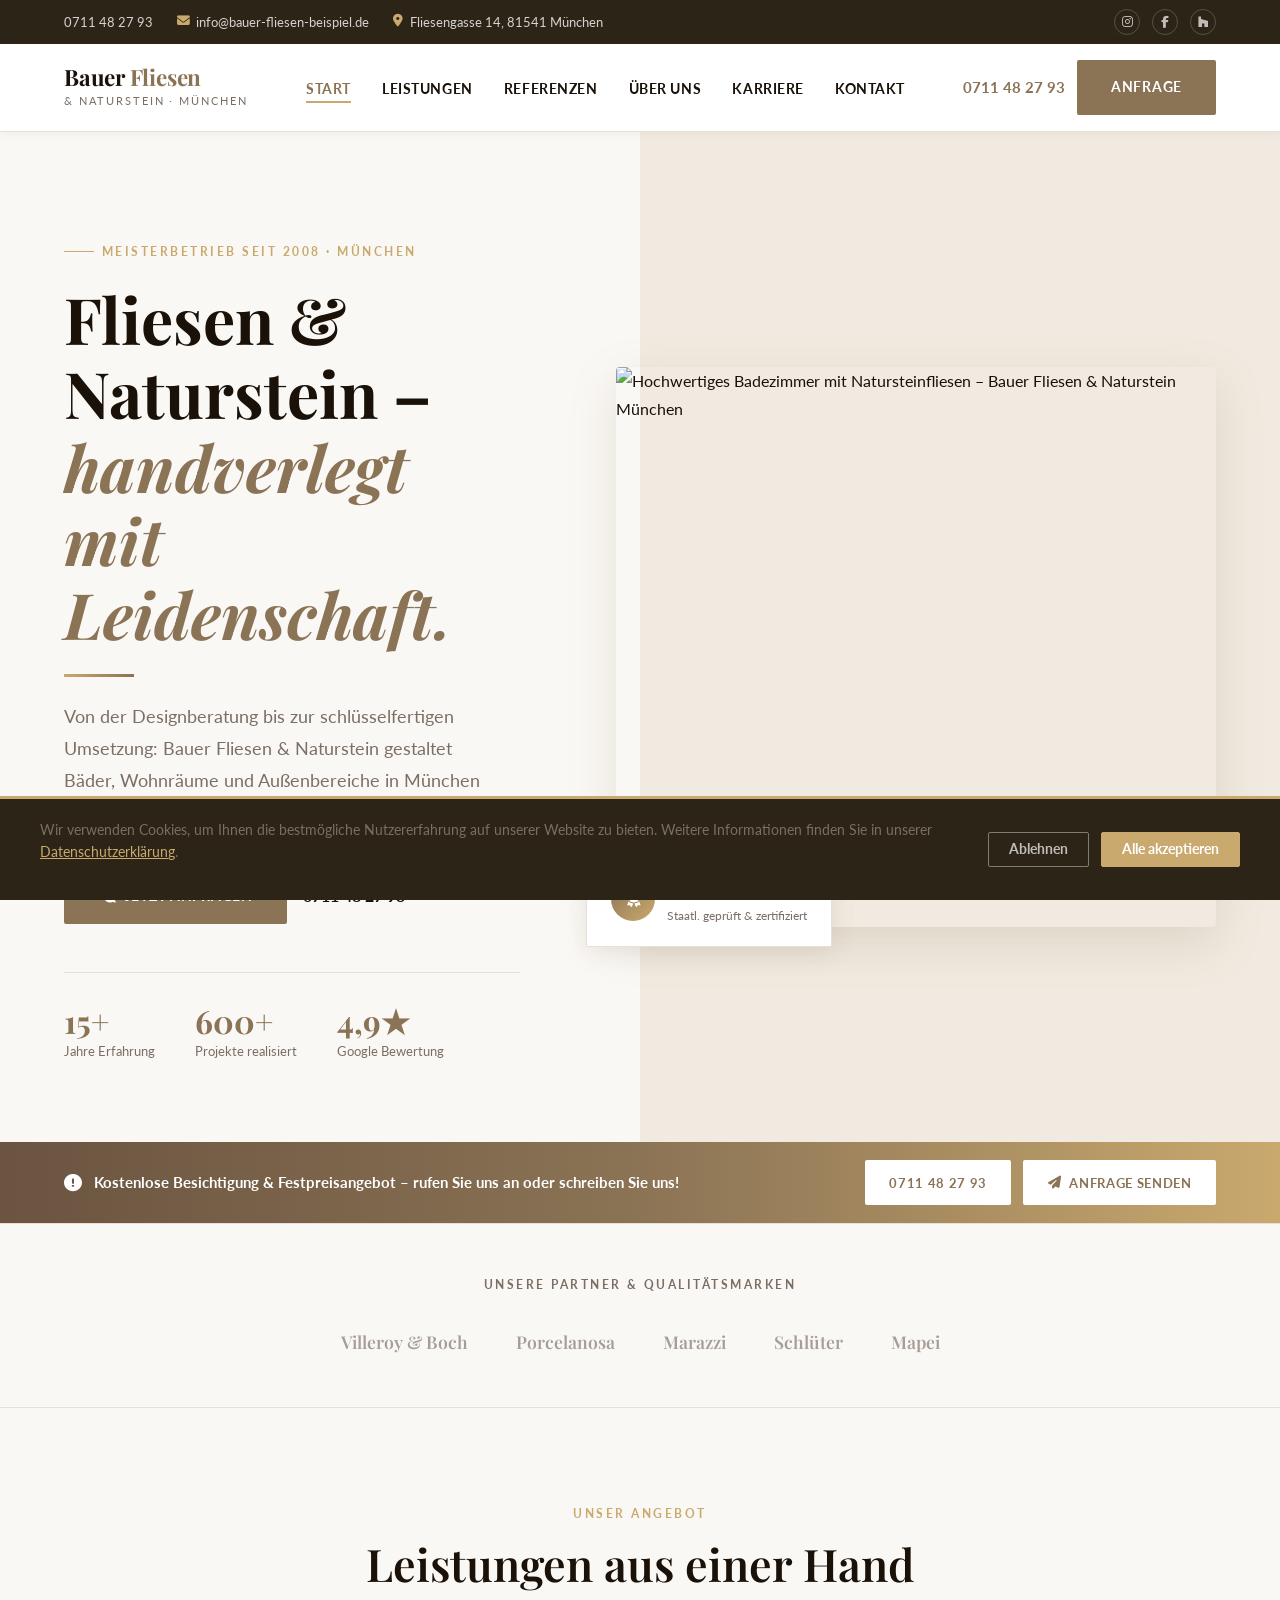
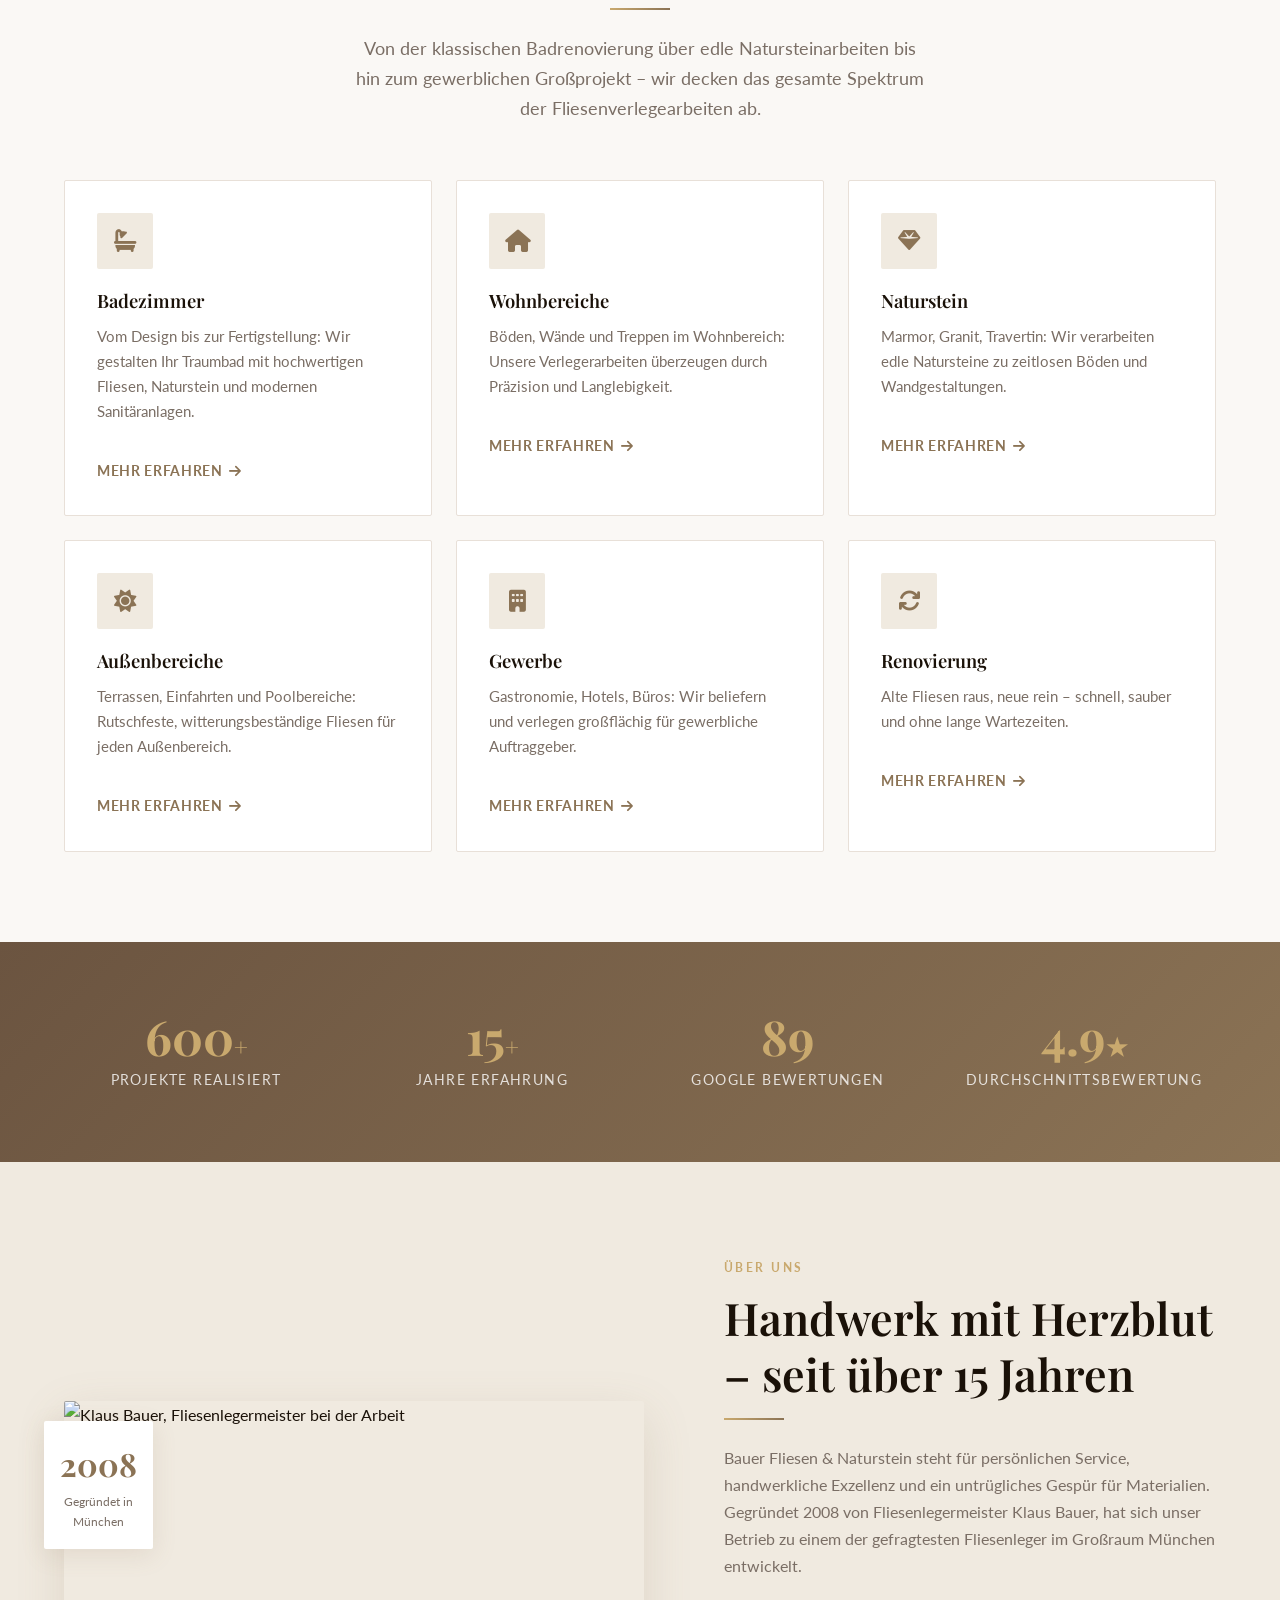
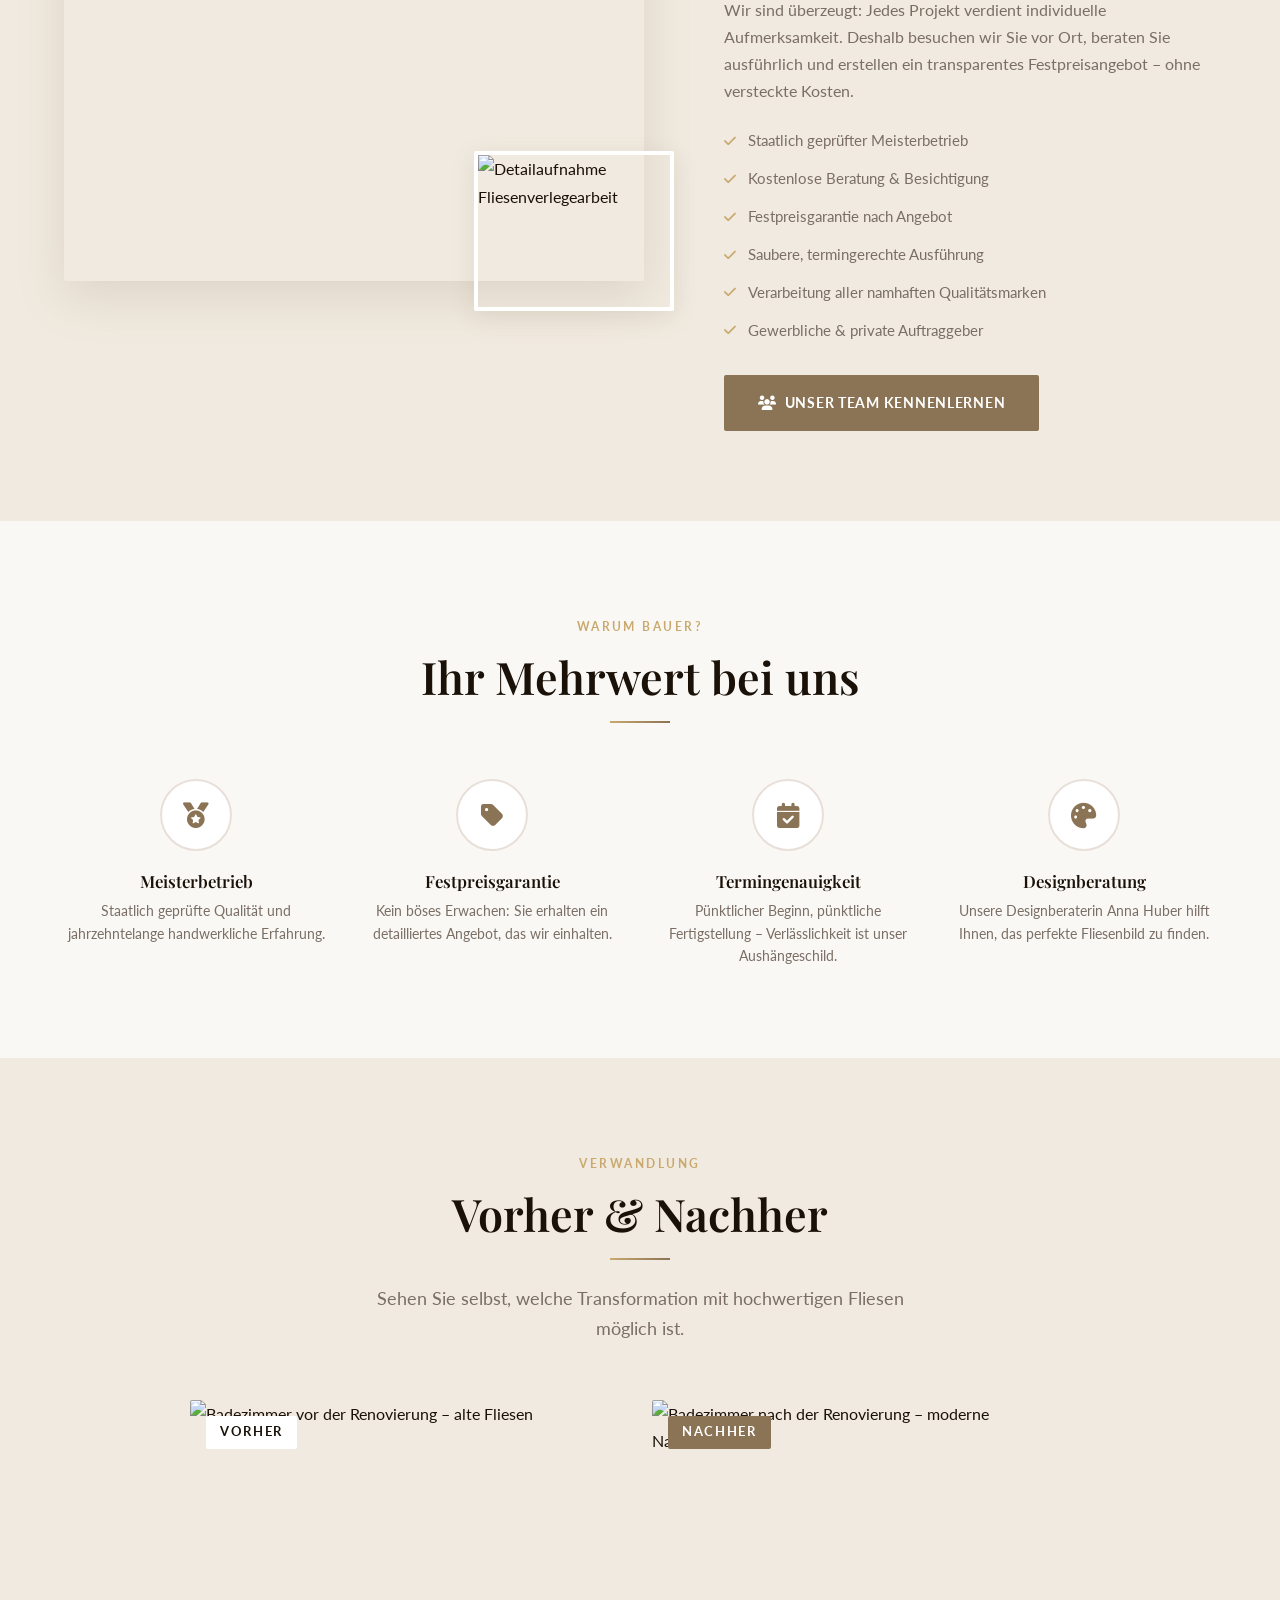
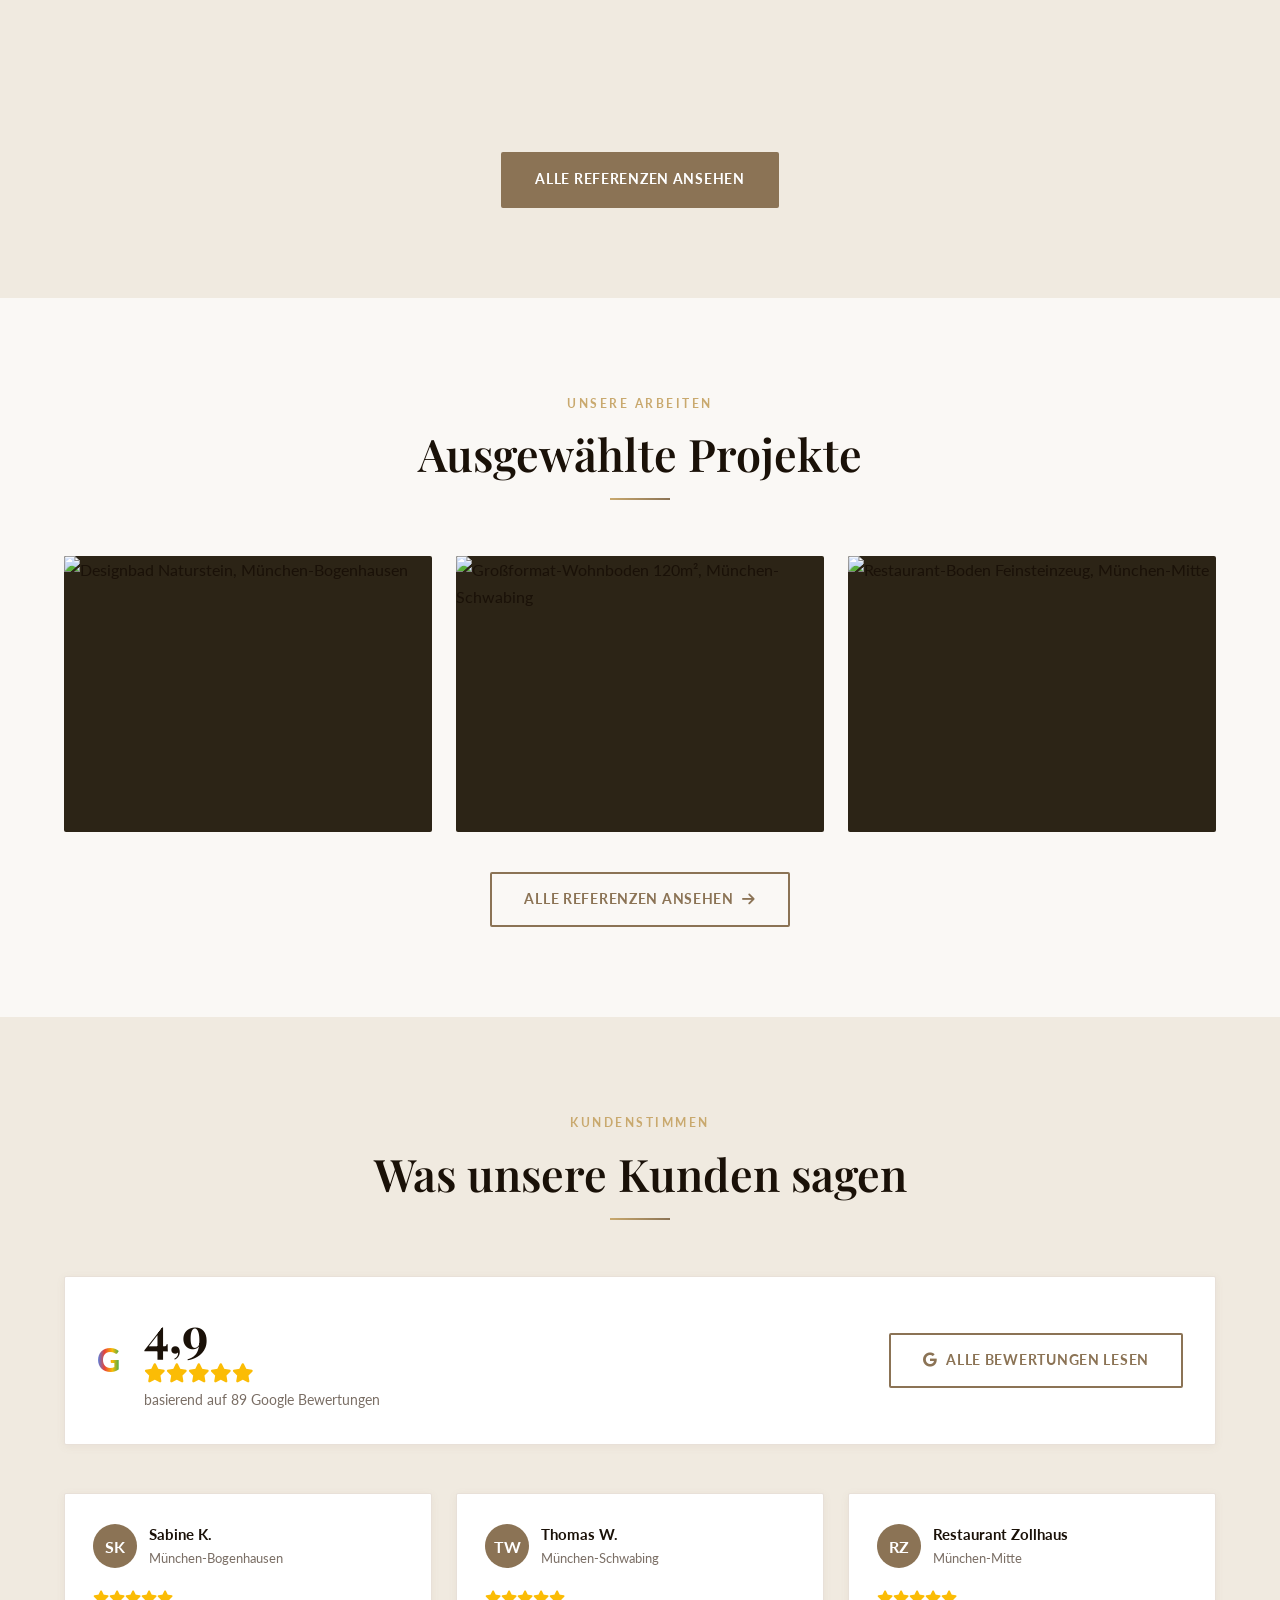
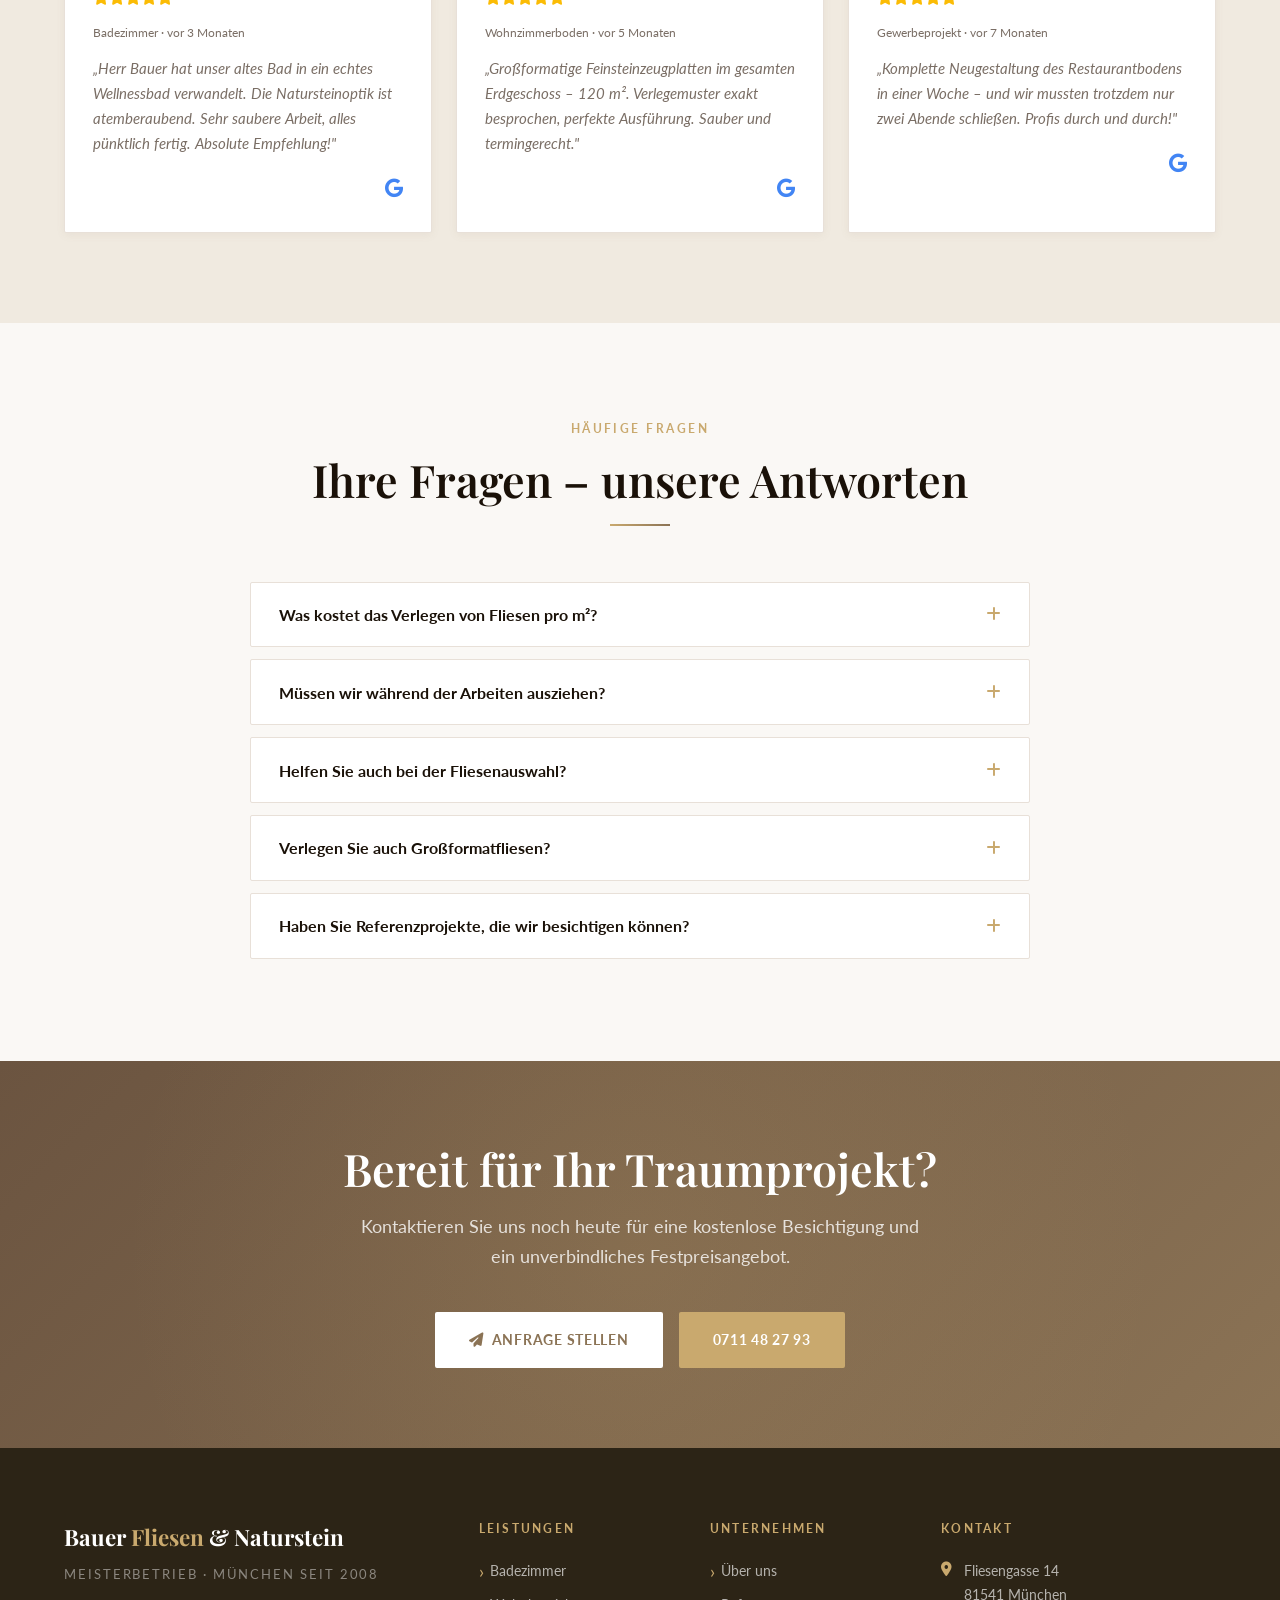
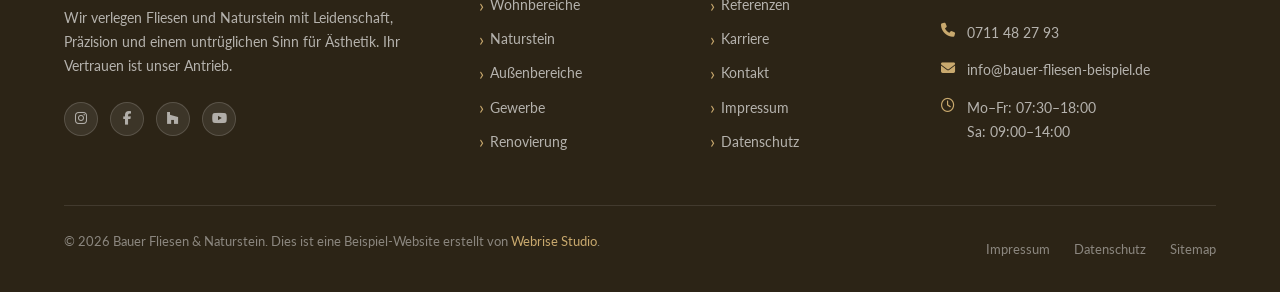
==== commit ef31eab7: "Demo-Personalisierung: Firma/Telefon/Banner komplett überarbeitet - DOMContentLoaded Bug gefixt (dir" ====
--- a/index.html
+++ b/index.html
@@ -19,10 +19,8 @@
   <meta property="og:locale" content="de_DE">
 
   <!-- Favicon -->
-  <link rel="icon" type="image/x-icon" href="favicon.ico">
-  <link rel="icon" type="image/png" sizes="32x32" href="favicon-32x32.png">
-  <link rel="icon" type="image/png" sizes="16x16" href="favicon-16x16.png">
-  <link rel="apple-touch-icon" sizes="180x180" href="apple-touch-icon.png">
+  <link rel="icon" type="image/png" href="favicon.png">
+  <link rel="apple-touch-icon" href="favicon.png">
 
   <!-- Preconnect -->
   <link rel="preconnect" href="https://fonts.googleapis.com">
@@ -99,7 +97,7 @@
   <a href="https://webrisestudio.de/kontakt.html" target="_blank" style="color:#C9A96E;text-decoration:underline;font-weight:700;">Website anfragen →</a>
 </div>
 <script>
-(function(){var p=new URLSearchParams(window.location.search),f=p.get('firma'),n=p.get('name');if(f&&n){var b=document.getElementById('personalized-banner');if(b){document.getElementById('banner-firma').textContent=f;document.getElementById('banner-name').textContent=n;b.style.display='block';}}})();
+(function(){var p=new URLSearchParams(window.location.search);var f=p.get('firma'),n=p.get('name'),s=p.get('stadt'),t=p.get('telefon');if(f)sessionStorage.setItem('ws_firma',f);if(n)sessionStorage.setItem('ws_name',n);if(s)sessionStorage.setItem('ws_stadt',s);if(t)sessionStorage.setItem('ws_telefon',t);var name=sessionStorage.getItem('ws_name');if(name){var b=document.getElementById('personalized-banner'),el=document.getElementById('banner-name');if(b&&el){el.textContent=name;b.style.display='block';}}})();
 </script>
 
 <!-- Top Bar -->
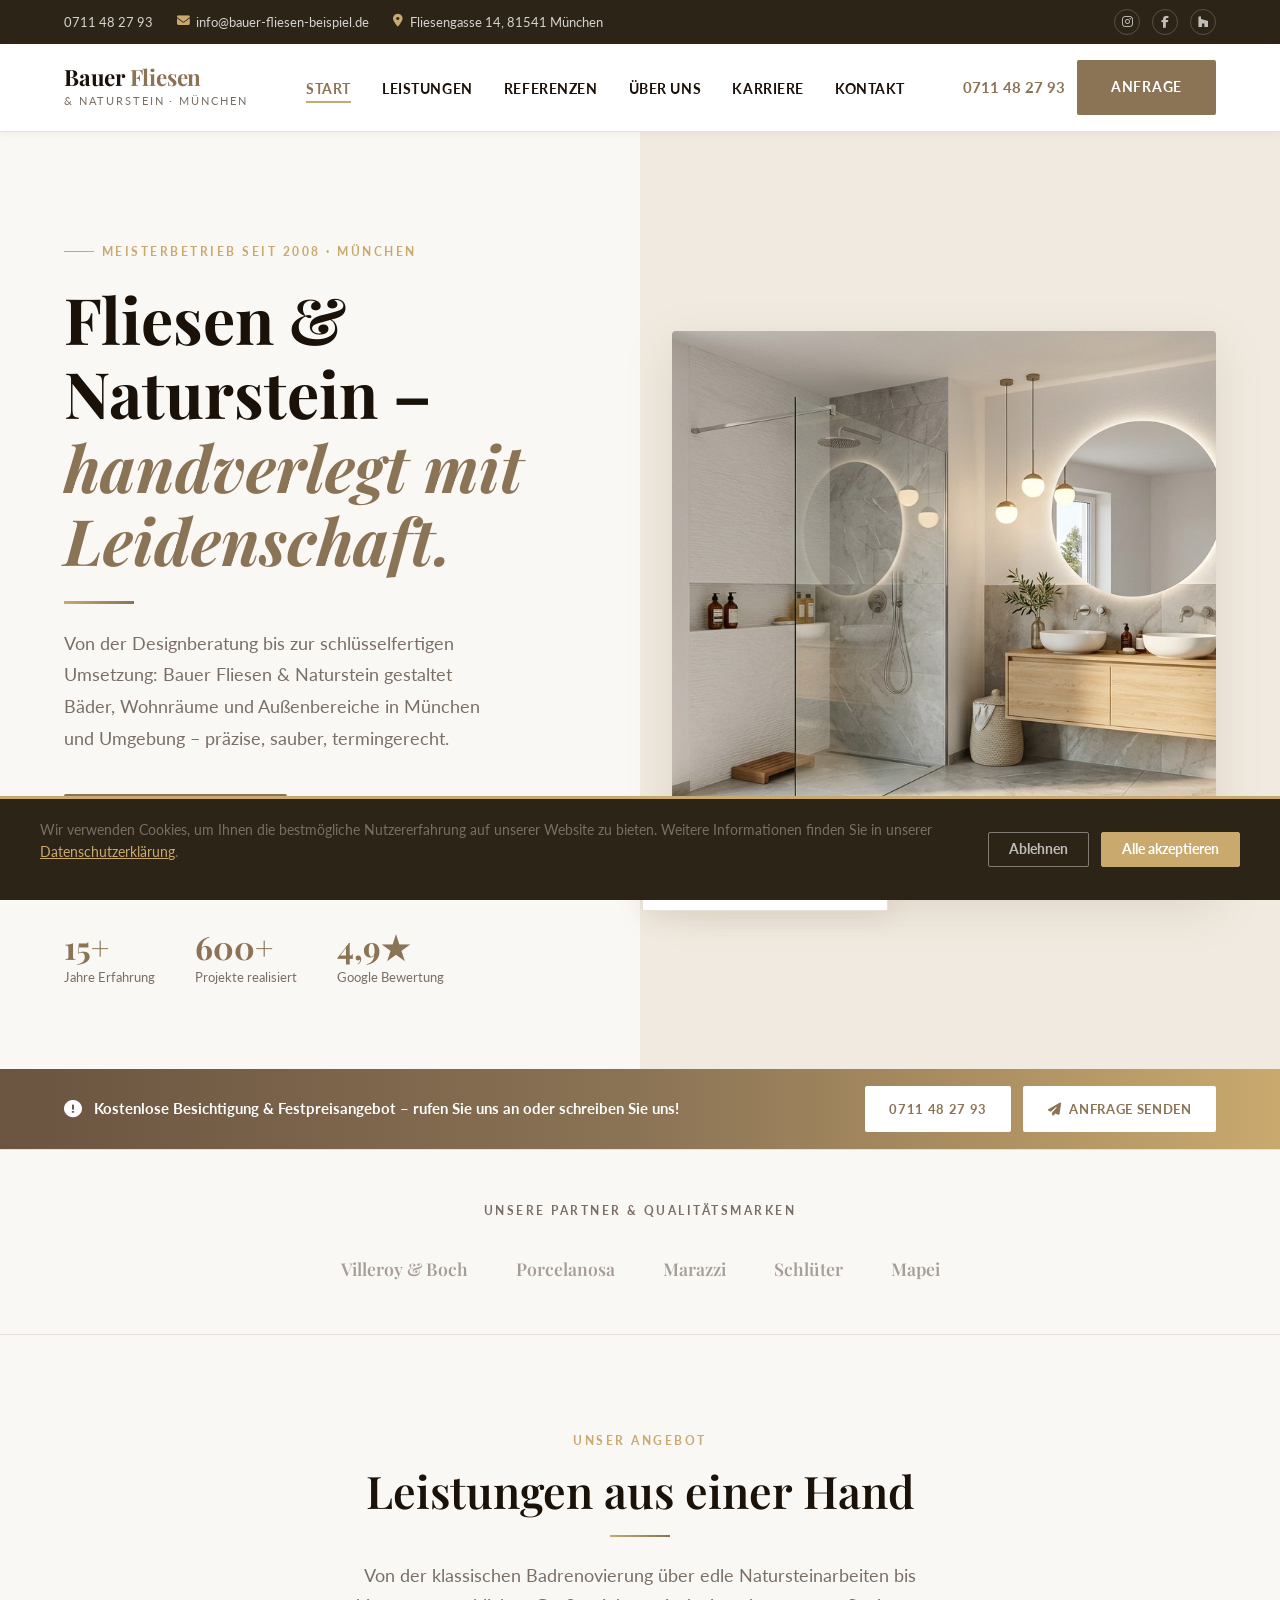
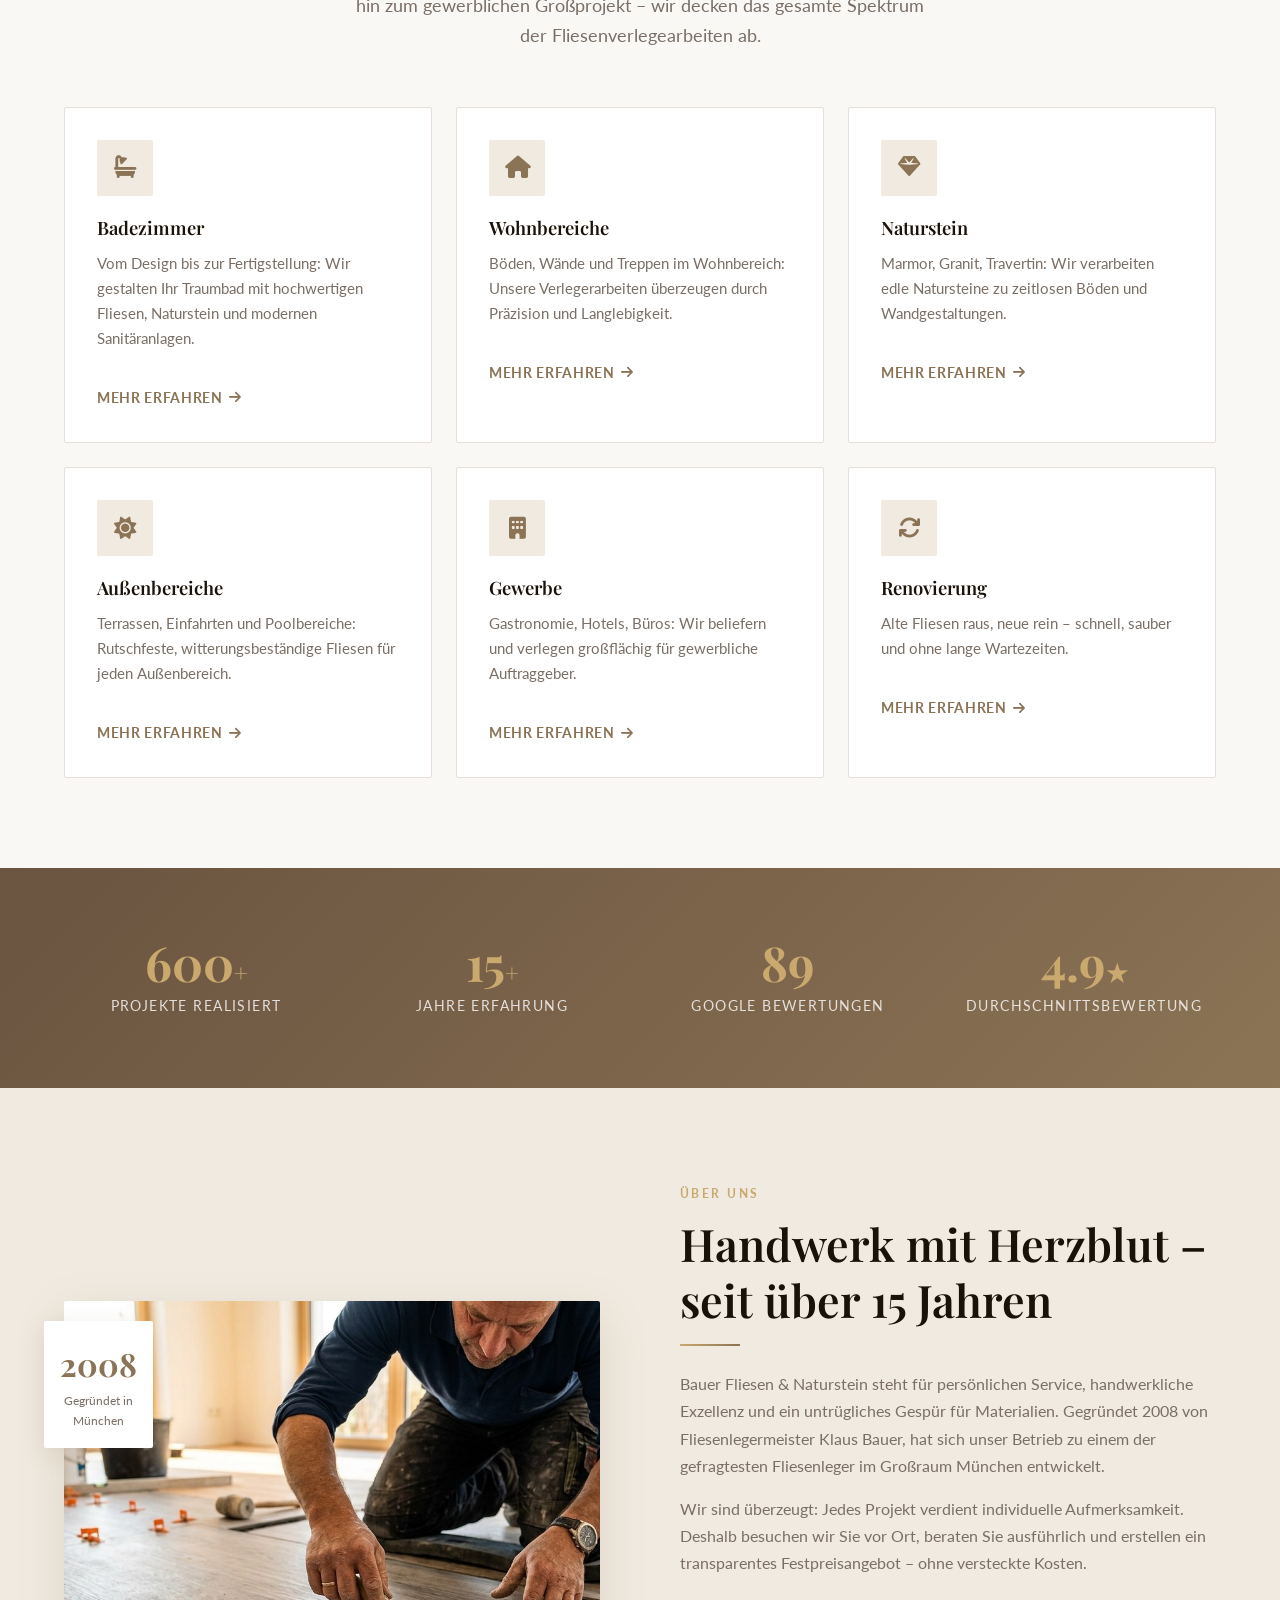
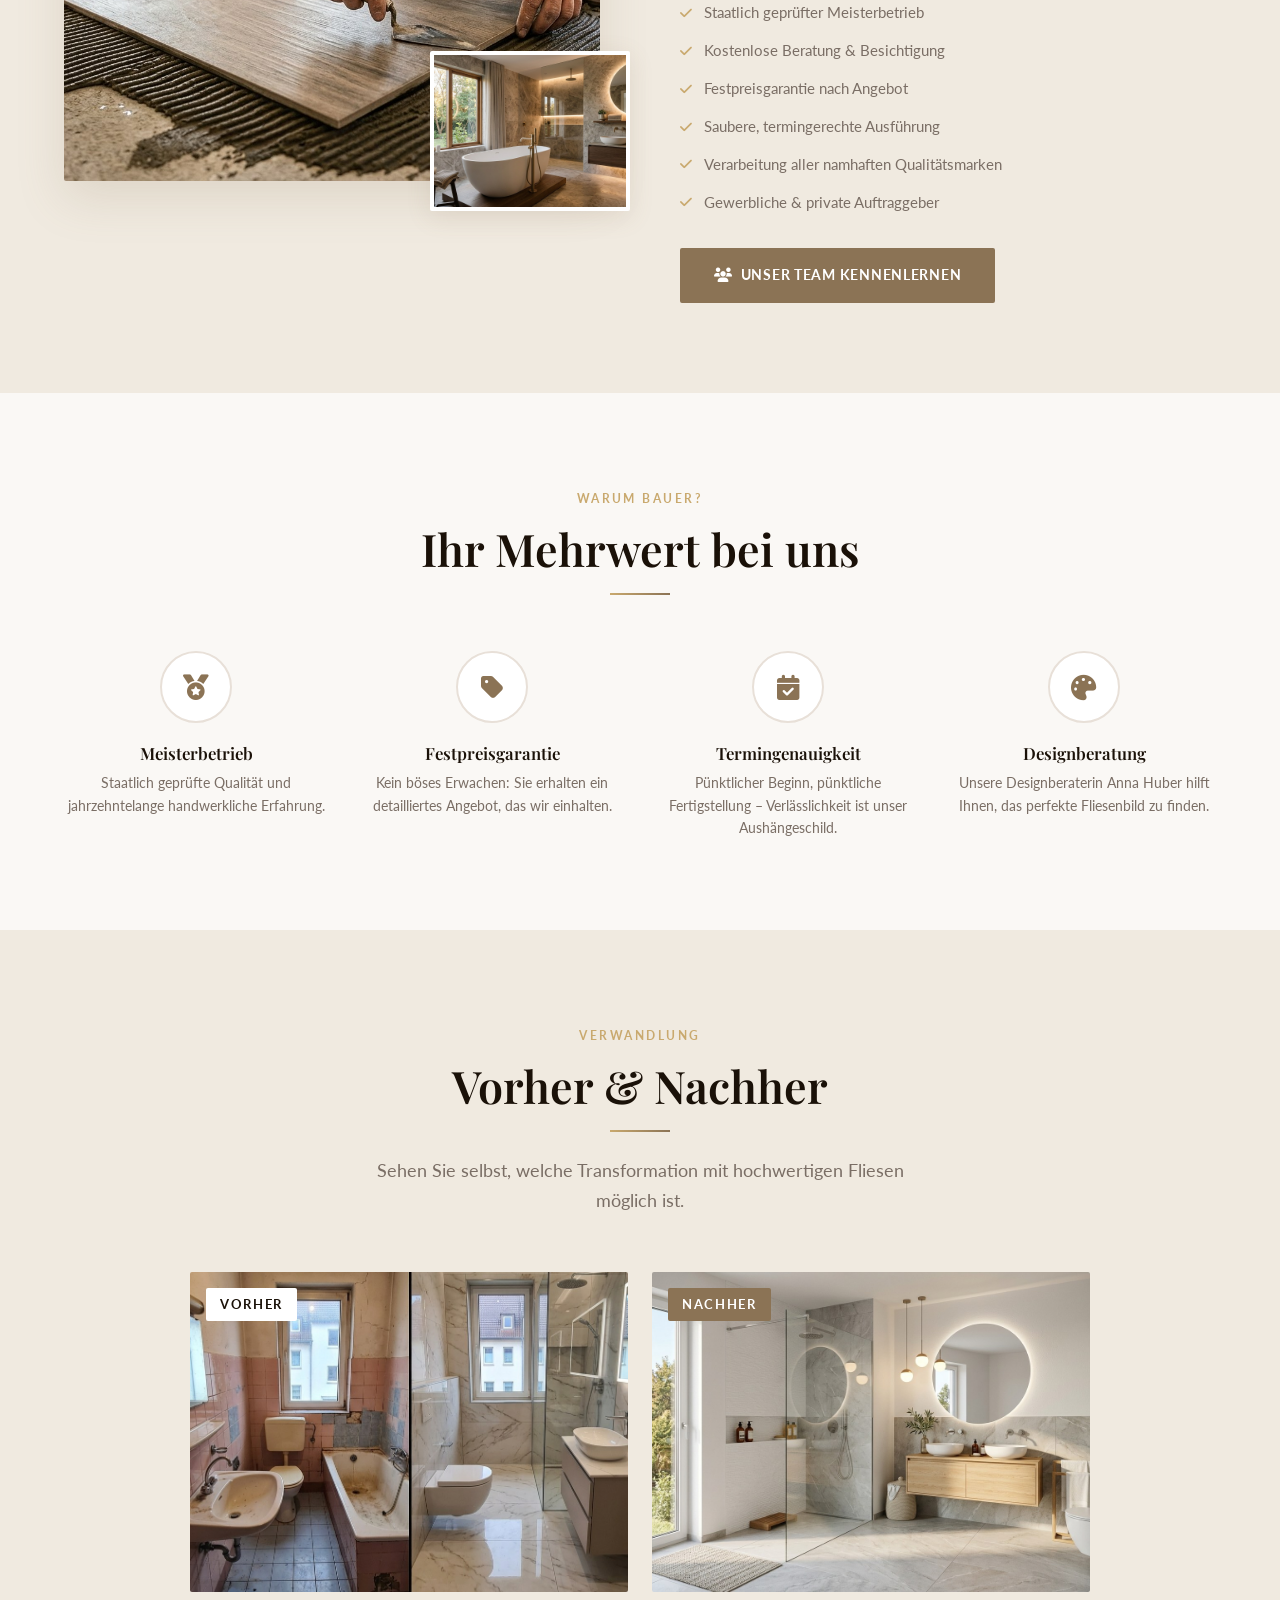
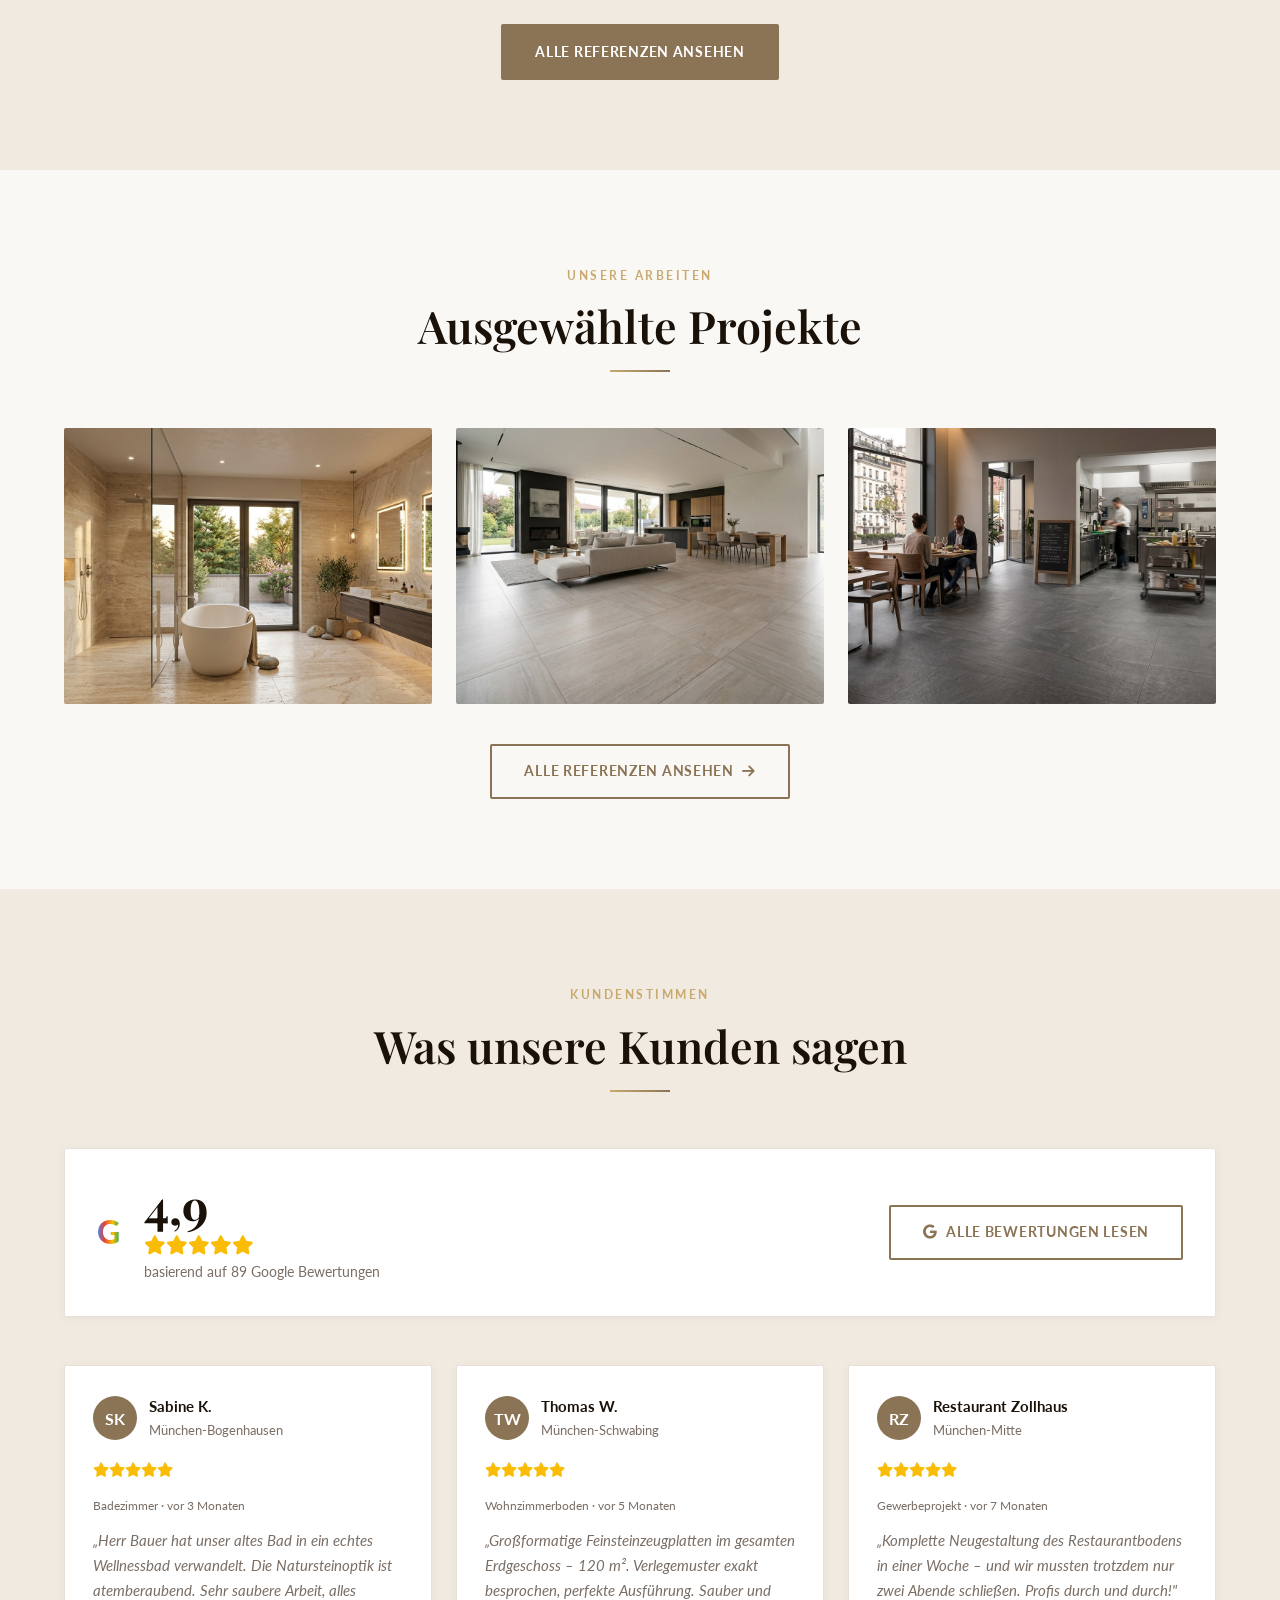
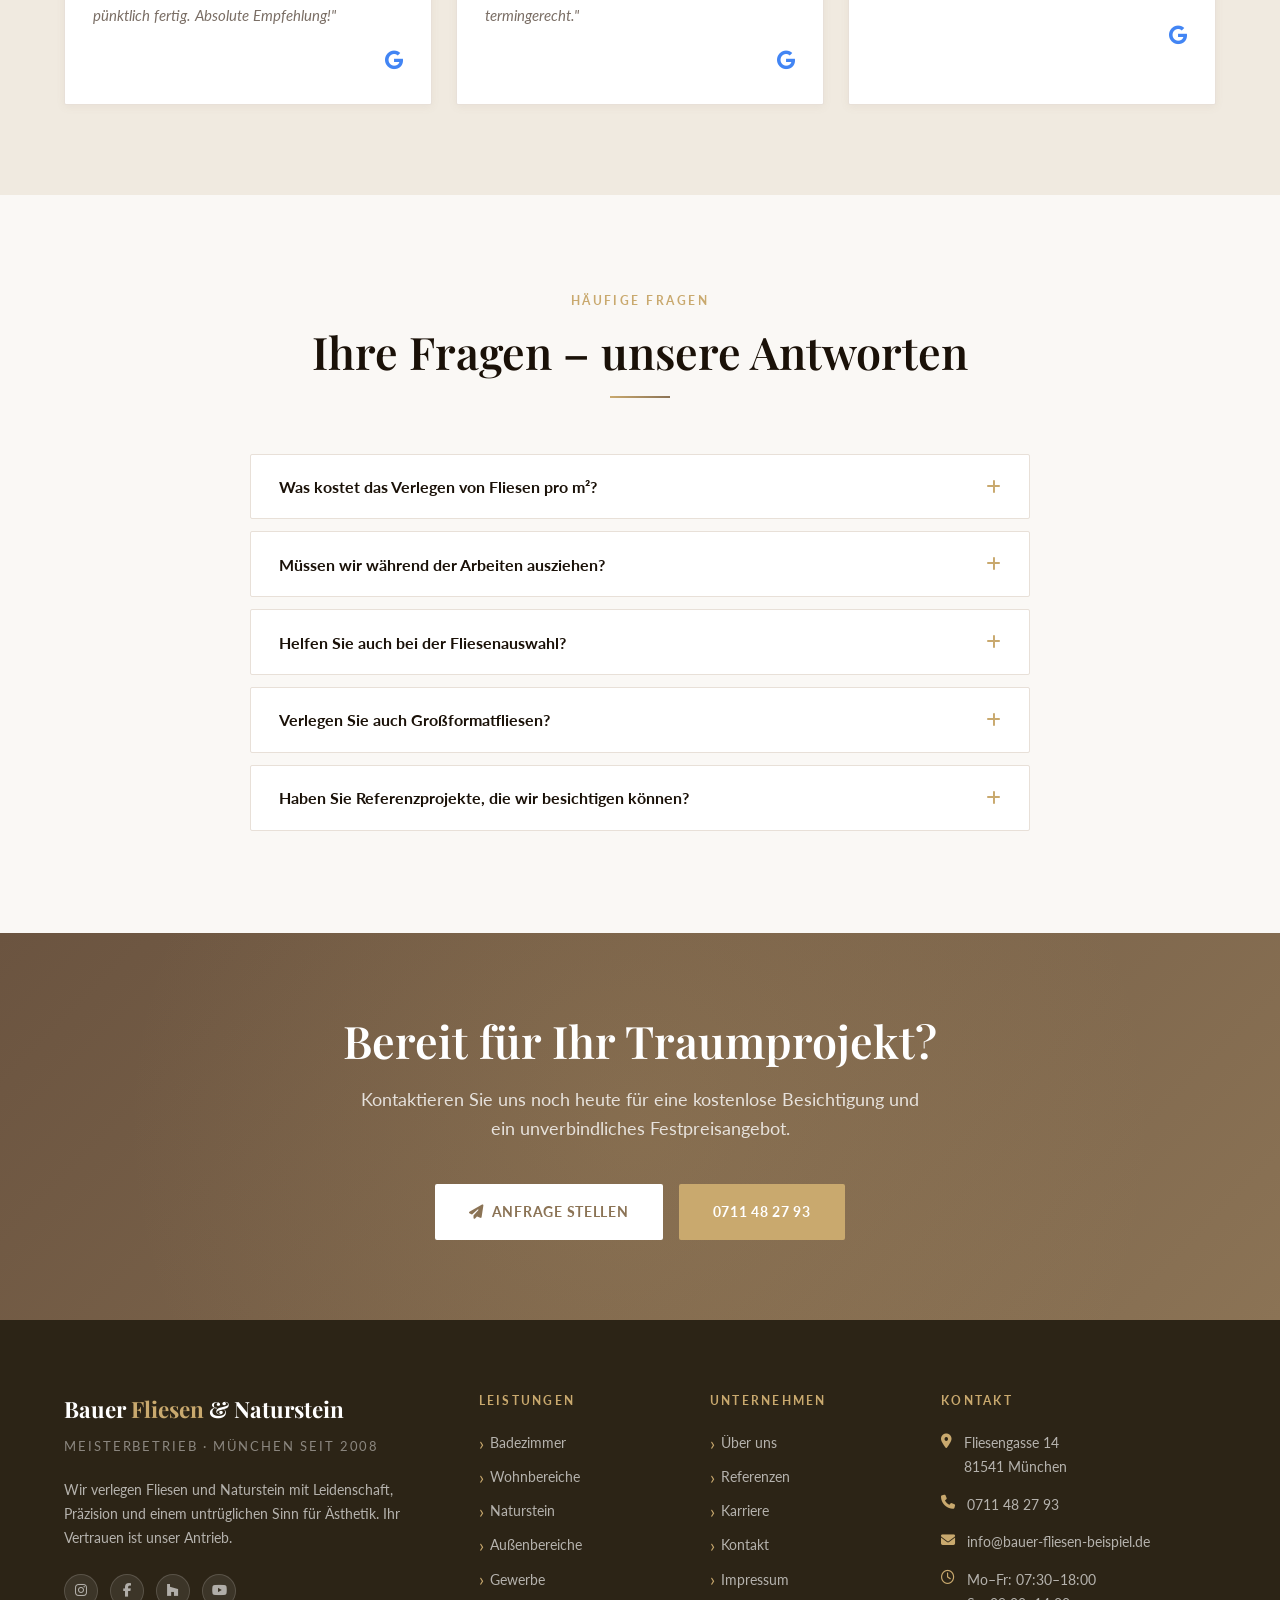
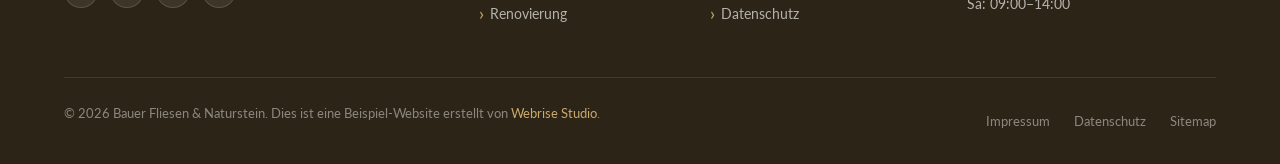
==== commit b0aad6db: "Echte Bilder eingesetzt: alle Unsplash-Platzhalter ersetzt - 19 Bilder aus /Bilder: PNG→JPG+WebP kon" ====
--- a/index.html
+++ b/index.html
@@ -13,7 +13,7 @@
   <meta property="og:type" content="website">
   <meta property="og:title" content="Bauer Fliesen & Naturstein – Fliesenleger München">
   <meta property="og:description" content="Meisterbetrieb für Fliesen & Naturstein in München. Badezimmer, Wohnbereiche, Außenanlagen & Gewerbe. Seit 2008.">
-  <meta property="og:image" content="https://images.unsplash.com/photo-1584622650111-993a426fbf0a?w=1200&q=80&auto=format&fit=crop&fm=webp">
+  <meta property="og:image" content="Bilder/badezimmer.jpg">
   <meta property="og:url" content="https://webrisestudiode.github.io/bauer-fliesen/index.html">
   <meta property="og:site_name" content="Bauer Fliesen & Naturstein">
   <meta property="og:locale" content="de_DE">
@@ -91,14 +91,15 @@
 <body>
 
 <!-- Personalized Banner -->
-<div id="personalized-banner" style="display:none; background:linear-gradient(90deg,#6B5440,#8B7355); color:white; text-align:center; padding:10px 20px; font-size:0.9rem; font-weight:600; z-index:9999; border-bottom:3px solid #C9A96E;">
+<div id="personalized-banner" style="display:none;position:fixed;top:0;left:0;right:0;width:100%; background:linear-gradient(90deg,#6B5440,#8B7355); color:white; text-align:center; padding:10px 20px; font-size:0.9rem; font-weight:600; z-index:9999; border-bottom:3px solid #C9A96E;">
   <i class="fa-solid fa-brush" style="margin-right:8px; color:#C9A96E;"></i>
   Guten Tag Herr <span id="banner-name" style="font-weight:800;"></span> – so könnte Ihre Website aussehen &nbsp;·&nbsp; Alle Inhalte sind Beispieldaten
   <a href="https://webrisestudio.de/kontakt.html" target="_blank" style="color:#C9A96E;text-decoration:underline;font-weight:700;">Website anfragen →</a>
 </div>
 <script>
-(function(){var p=new URLSearchParams(window.location.search);var f=p.get('firma'),n=p.get('name'),s=p.get('stadt'),t=p.get('telefon');if(f)sessionStorage.setItem('ws_firma',f);if(n)sessionStorage.setItem('ws_name',n);if(s)sessionStorage.setItem('ws_stadt',s);if(t)sessionStorage.setItem('ws_telefon',t);var name=sessionStorage.getItem('ws_name');if(name){var b=document.getElementById('personalized-banner'),el=document.getElementById('banner-name');if(b&&el){el.textContent=name;b.style.display='block';}}})();
+(function(){var p=new URLSearchParams(window.location.search);var f=p.get('firma'),n=p.get('name'),s=p.get('stadt'),t=p.get('telefon');if(f)sessionStorage.setItem('ws_firma',f);if(n)sessionStorage.setItem('ws_name',n);if(s)sessionStorage.setItem('ws_stadt',s);if(t)sessionStorage.setItem('ws_telefon',t);var name=sessionStorage.getItem('ws_name');if(name){var b=document.getElementById('personalized-banner'),el=document.getElementById('banner-name');if(b&&el){el.textContent=name;b.style.display='block';document.documentElement.appendChild(b);var h=b.offsetHeight||44;var sp=document.getElementById('ws-banner-spacer');if(sp)sp.style.height=h+'px';}}})();
 </script>
+<div id="ws-banner-spacer" style="height:0;overflow:hidden;"></div>
 
 <!-- Top Bar -->
 <div class="top-bar">
@@ -182,7 +183,7 @@
     <div class="hero__image">
       <div class="hero__img-wrapper">
         <img
-          src="https://images.unsplash.com/photo-1584622650111-993a426fbf0a?w=1200&q=80&auto=format&fit=crop&fm=webp"
+          src="Bilder/badezimmer.jpg"
           alt="Hochwertiges Badezimmer mit Natursteinfliesen – Bauer Fliesen & Naturstein München"
           width="600" height="560"
           fetchpriority="high"
@@ -309,7 +310,7 @@
     <div class="split-section">
       <div class="split-section__image animate-on-scroll">
         <img
-          src="https://images.unsplash.com/photo-1558618666-fcd25c85cd64?w=900&q=80&auto=format&fit=crop&fm=webp"
+          src="Bilder/ueber-uns-gross.jpg"
           alt="Klaus Bauer, Fliesenlegermeister bei der Arbeit"
           class="split-section__img-main"
           width="580" height="480"
@@ -320,7 +321,7 @@
           <div class="split-section__badges-label">Gegründet in<br>München</div>
         </div>
         <img
-          src="https://images.unsplash.com/photo-1600585154340-be6161a56a0c?w=400&q=80&auto=format&fit=crop&fm=webp"
+          src="Bilder/ueber-uns-klein.jpg"
           alt="Detailaufnahme Fliesenverlegearbeit"
           class="split-section__img-accent"
           width="200" height="160"
@@ -394,7 +395,7 @@
     <div class="before-after">
       <div class="before-after__item animate-on-scroll">
         <img
-          src="https://images.unsplash.com/photo-1507089947368-19c1da9775ae?w=700&q=80&auto=format&fit=crop&fm=webp"
+          src="Bilder/vorher-nachher.jpg"
           alt="Badezimmer vor der Renovierung – alte Fliesen"
           width="450" height="320"
           loading="lazy"
@@ -403,7 +404,7 @@
       </div>
       <div class="before-after__item animate-on-scroll">
         <img
-          src="https://images.unsplash.com/photo-1552321554-5fefe8c9ef14?w=700&q=80&auto=format&fit=crop&fm=webp"
+          src="Bilder/badezimmer.jpg"
           alt="Badezimmer nach der Renovierung – moderne Natursteinfliesen"
           width="450" height="320"
           loading="lazy"
@@ -428,7 +429,7 @@
     <div class="projects-grid">
       <div class="project-card animate-on-scroll">
         <img
-          src="https://images.unsplash.com/photo-1584622650111-993a426fbf0a?w=800&q=80&auto=format&fit=crop&fm=webp"
+          src="Bilder/designbad-naturstein.jpg"
           alt="Designbad Naturstein, München-Bogenhausen"
           width="400" height="300"
           loading="lazy"
@@ -440,7 +441,7 @@
       </div>
       <div class="project-card animate-on-scroll">
         <img
-          src="https://images.unsplash.com/photo-1600607687939-ce8a6c25118c?w=800&q=80&auto=format&fit=crop&fm=webp"
+          src="Bilder/grossformat-wohnboden.jpg"
           alt="Großformat-Wohnboden 120m², München-Schwabing"
           width="400" height="300"
           loading="lazy"
@@ -452,7 +453,7 @@
       </div>
       <div class="project-card animate-on-scroll">
         <img
-          src="https://images.unsplash.com/photo-1555041469-a586c61ea9bc?w=800&q=80&auto=format&fit=crop&fm=webp"
+          src="Bilder/restaurant-boden.jpg"
           alt="Restaurant-Boden Feinsteinzeug, München-Mitte"
           width="400" height="300"
           loading="lazy"
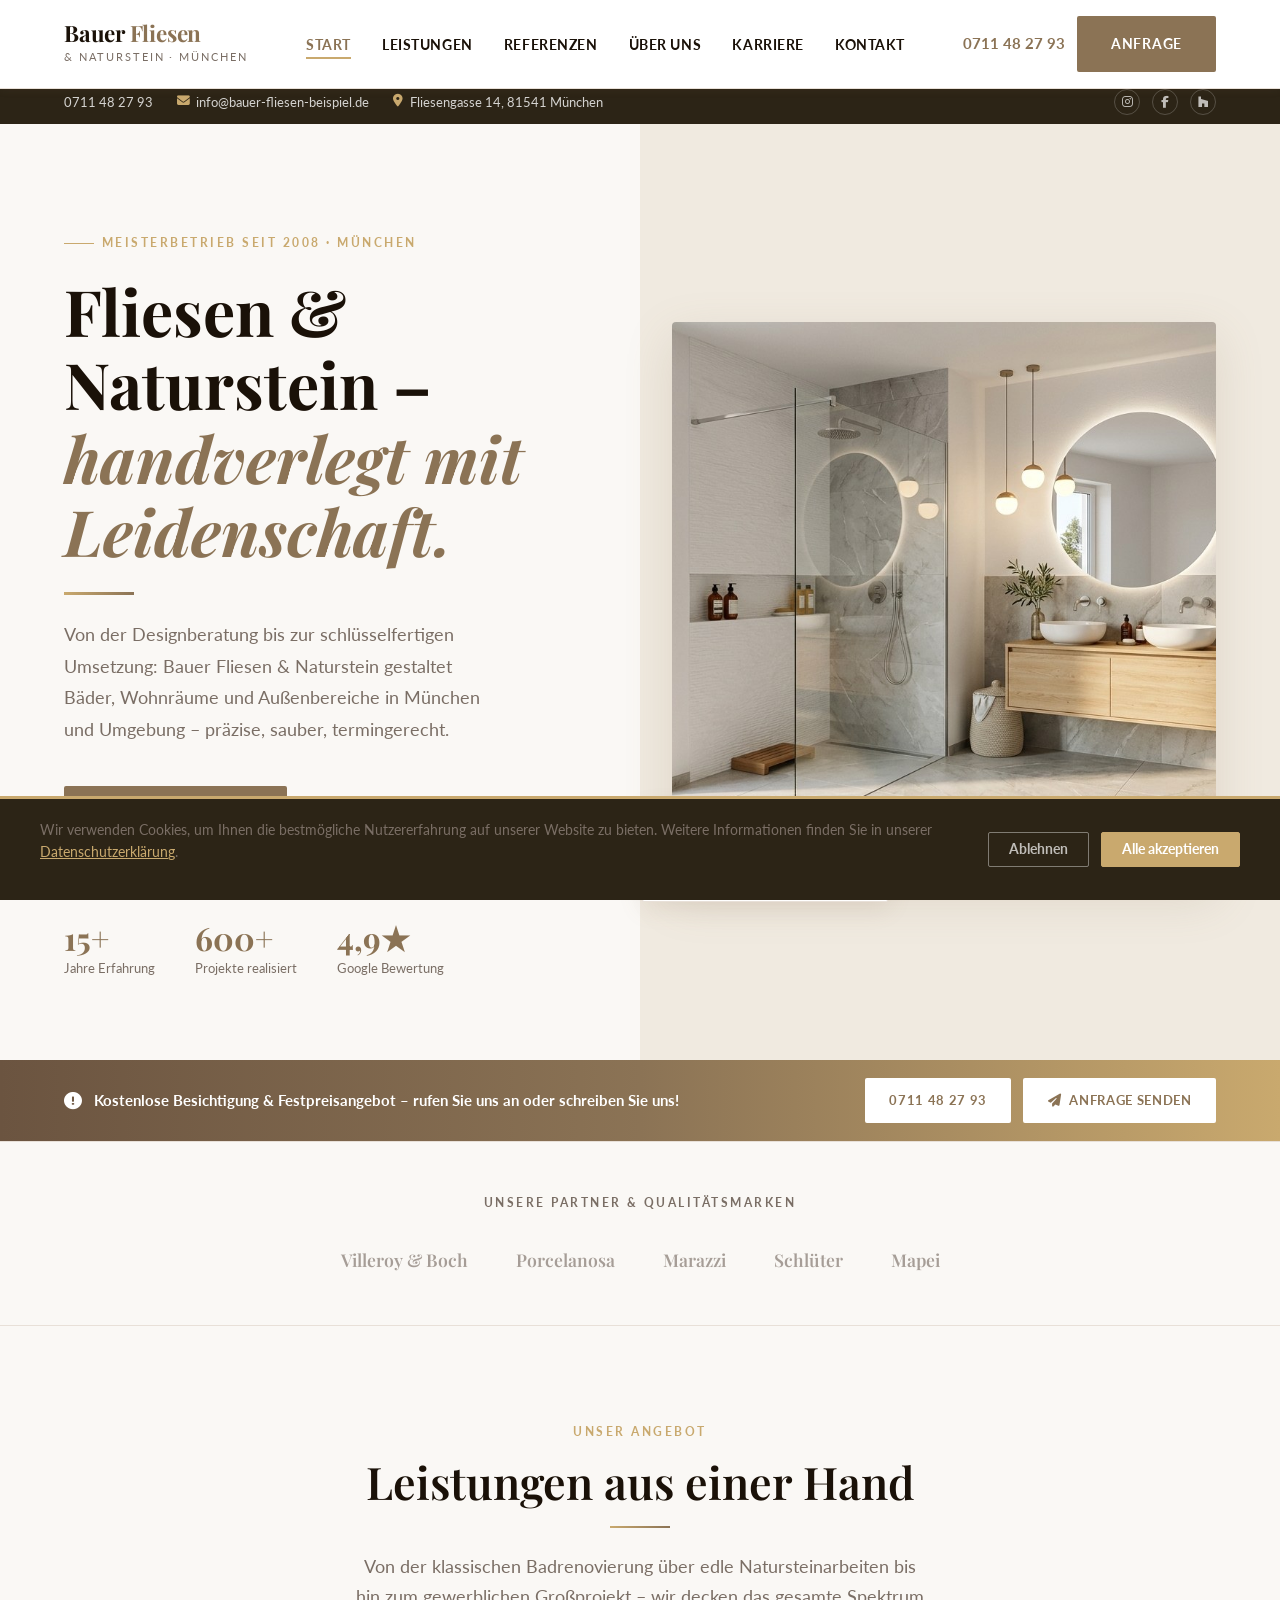
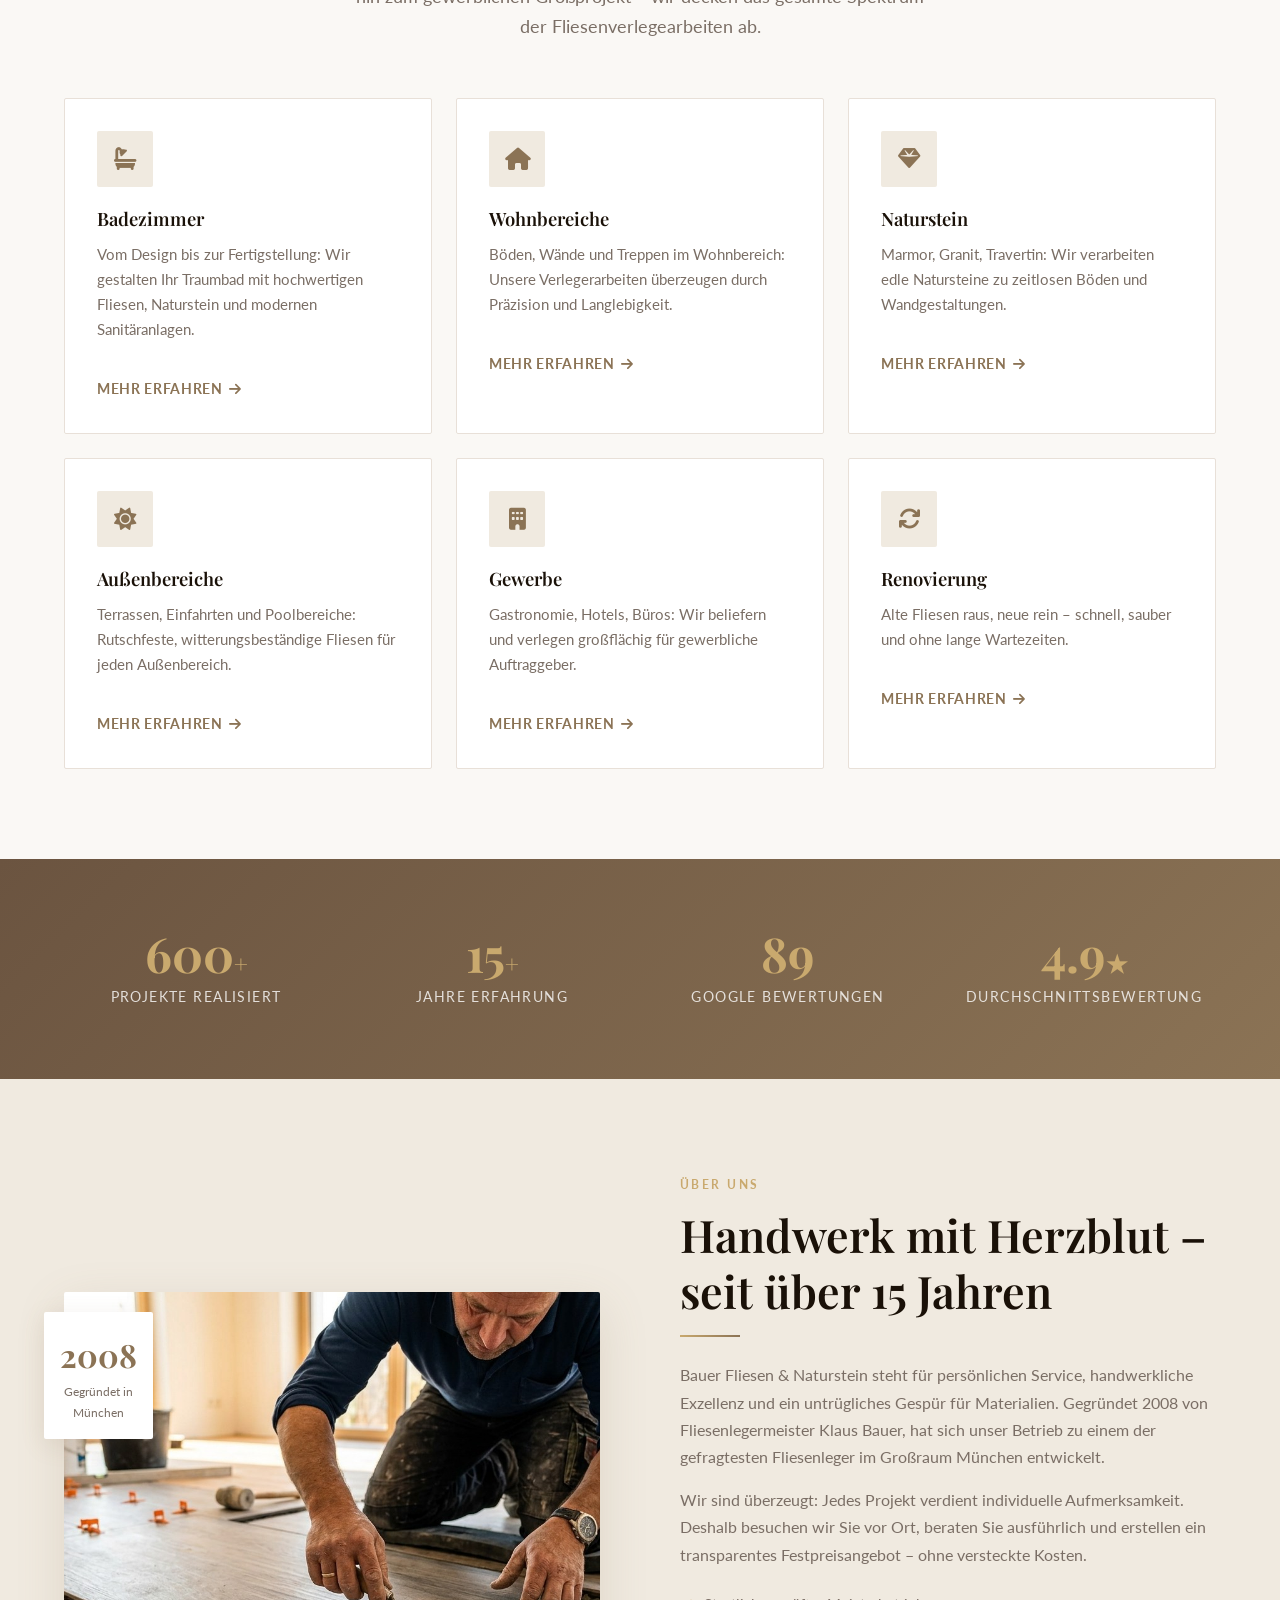
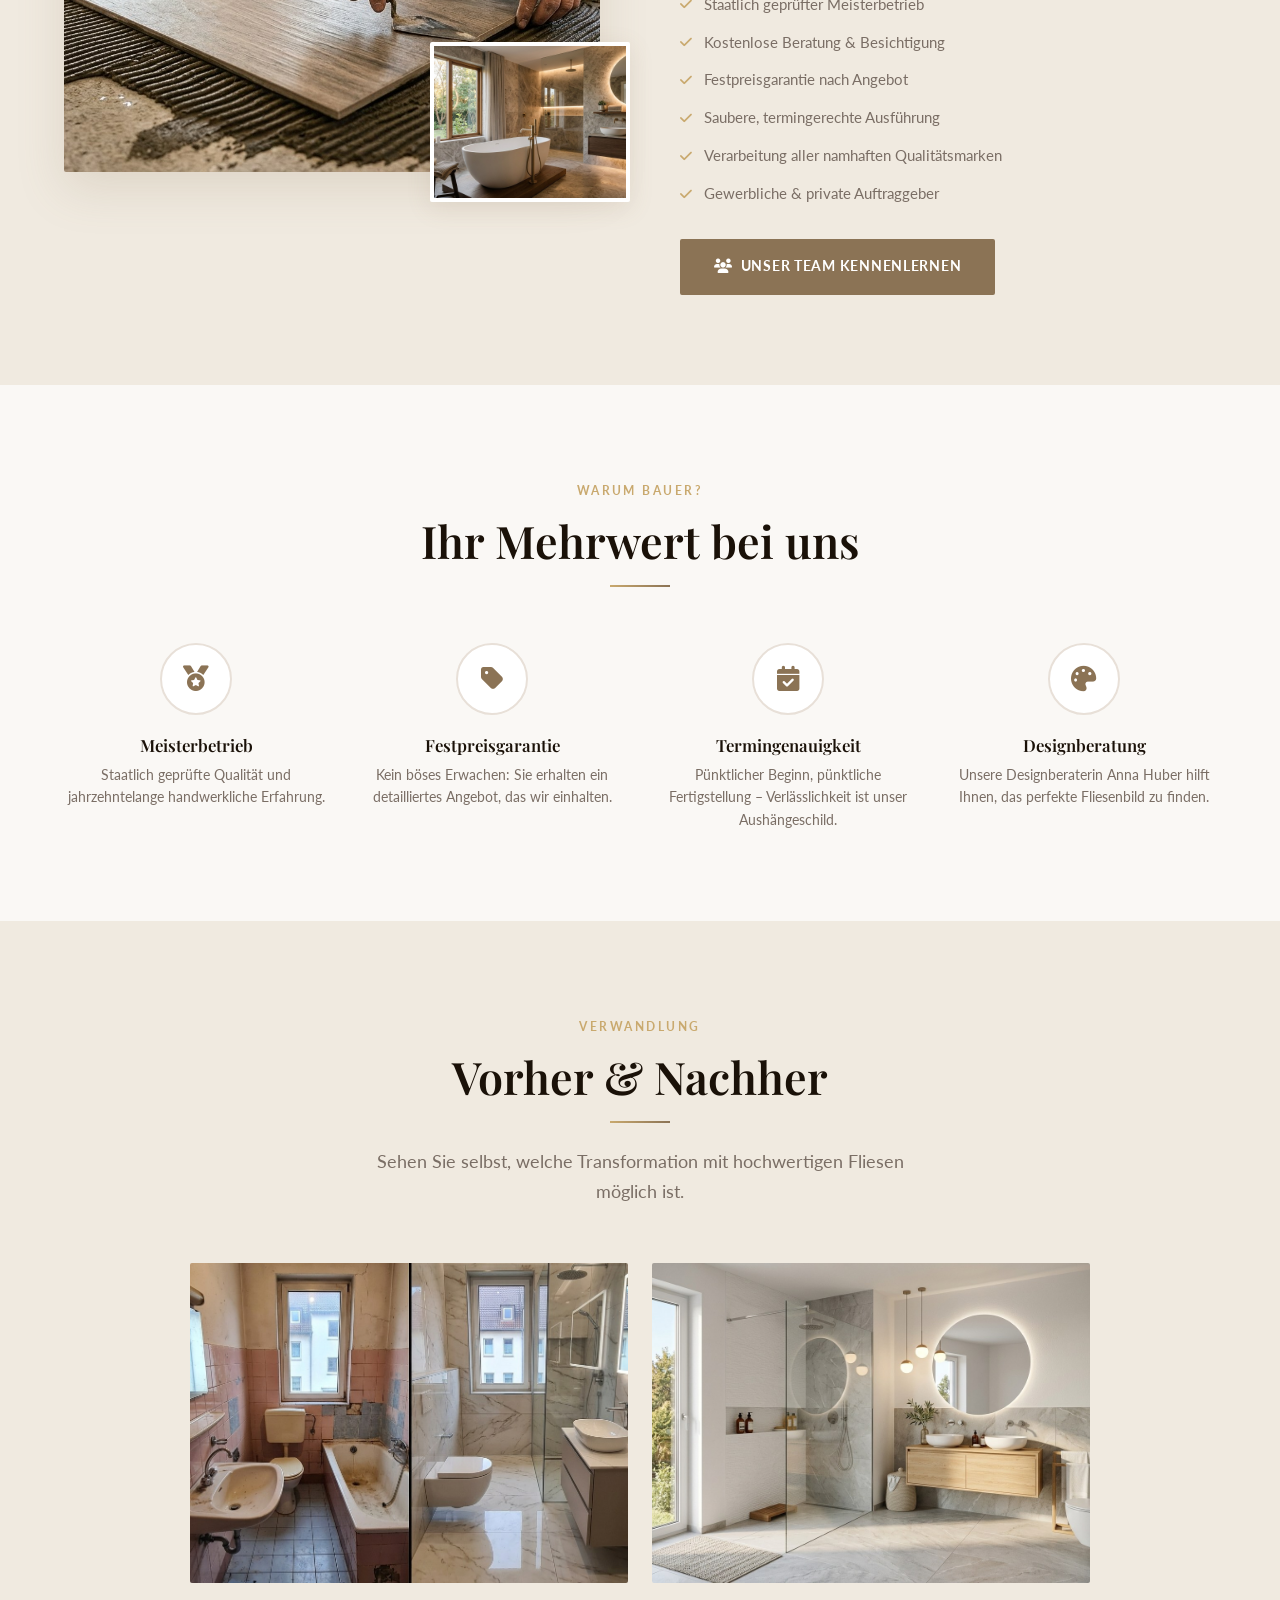
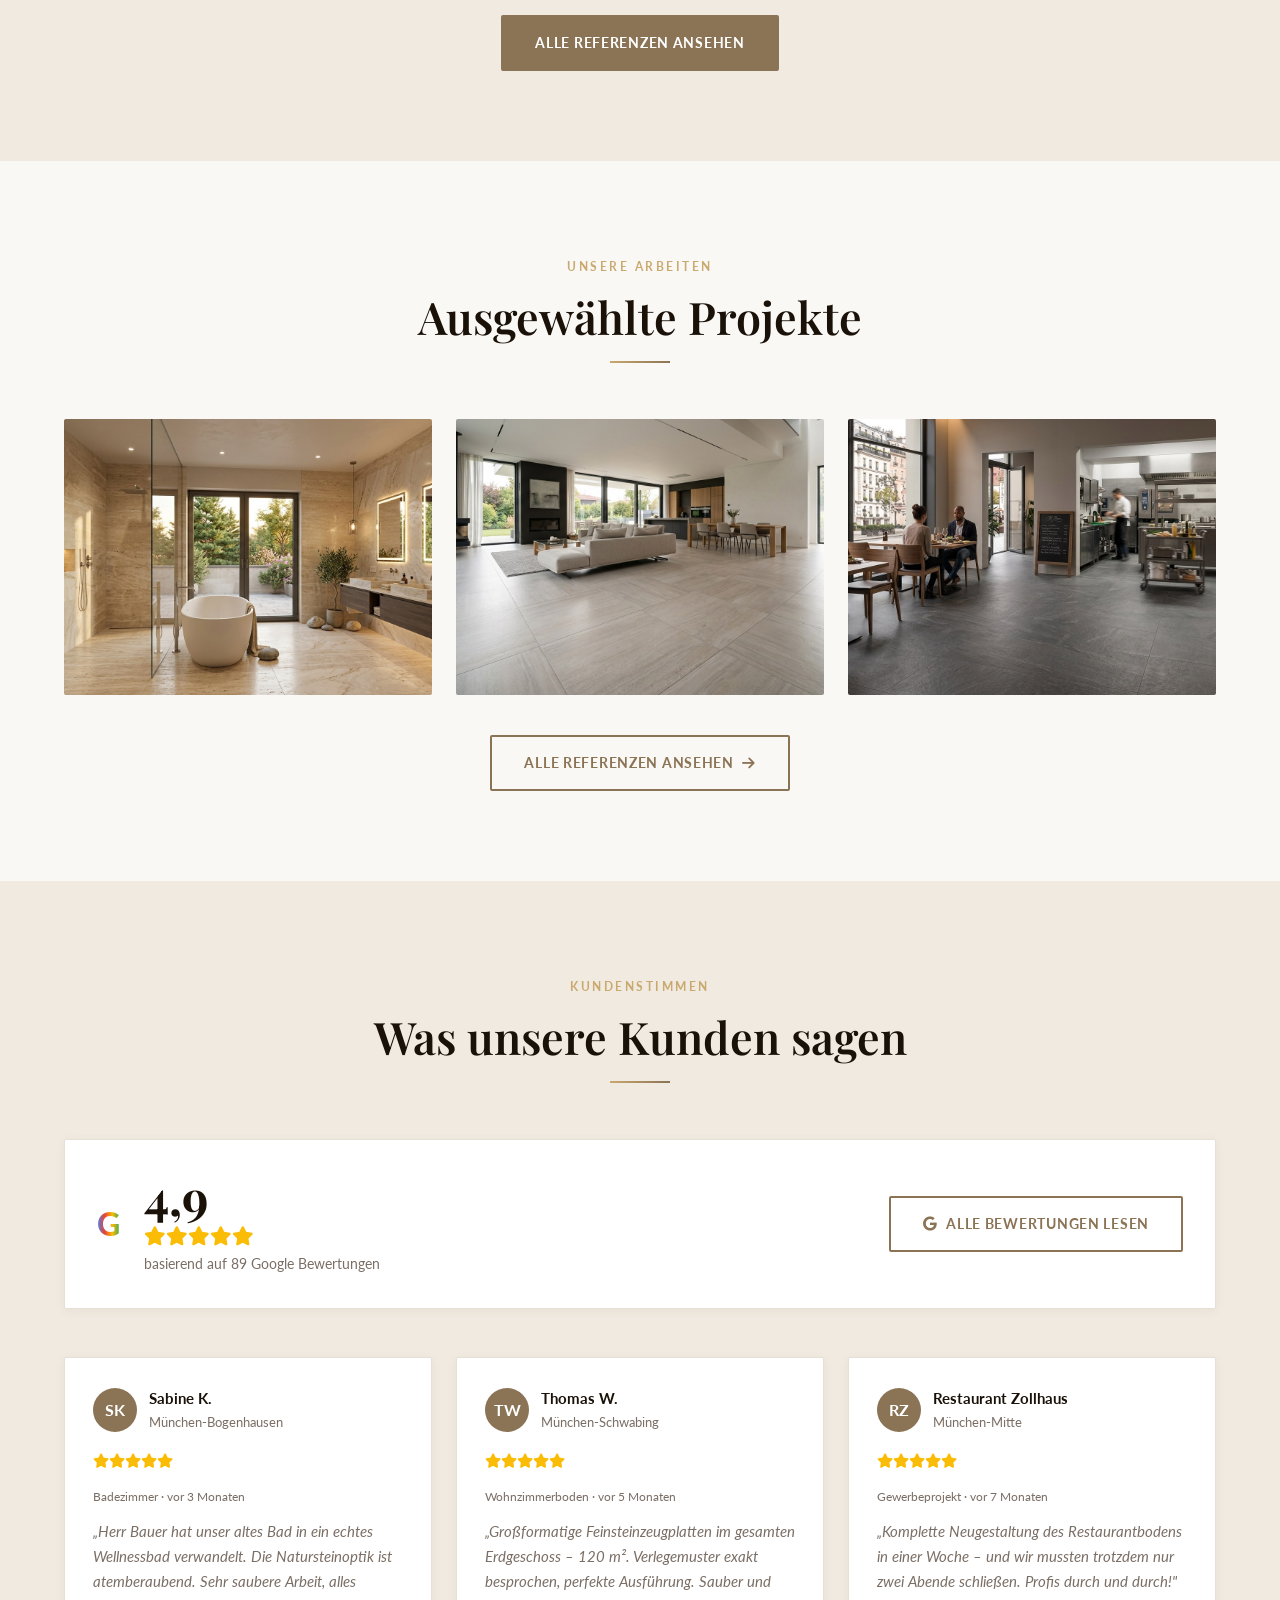
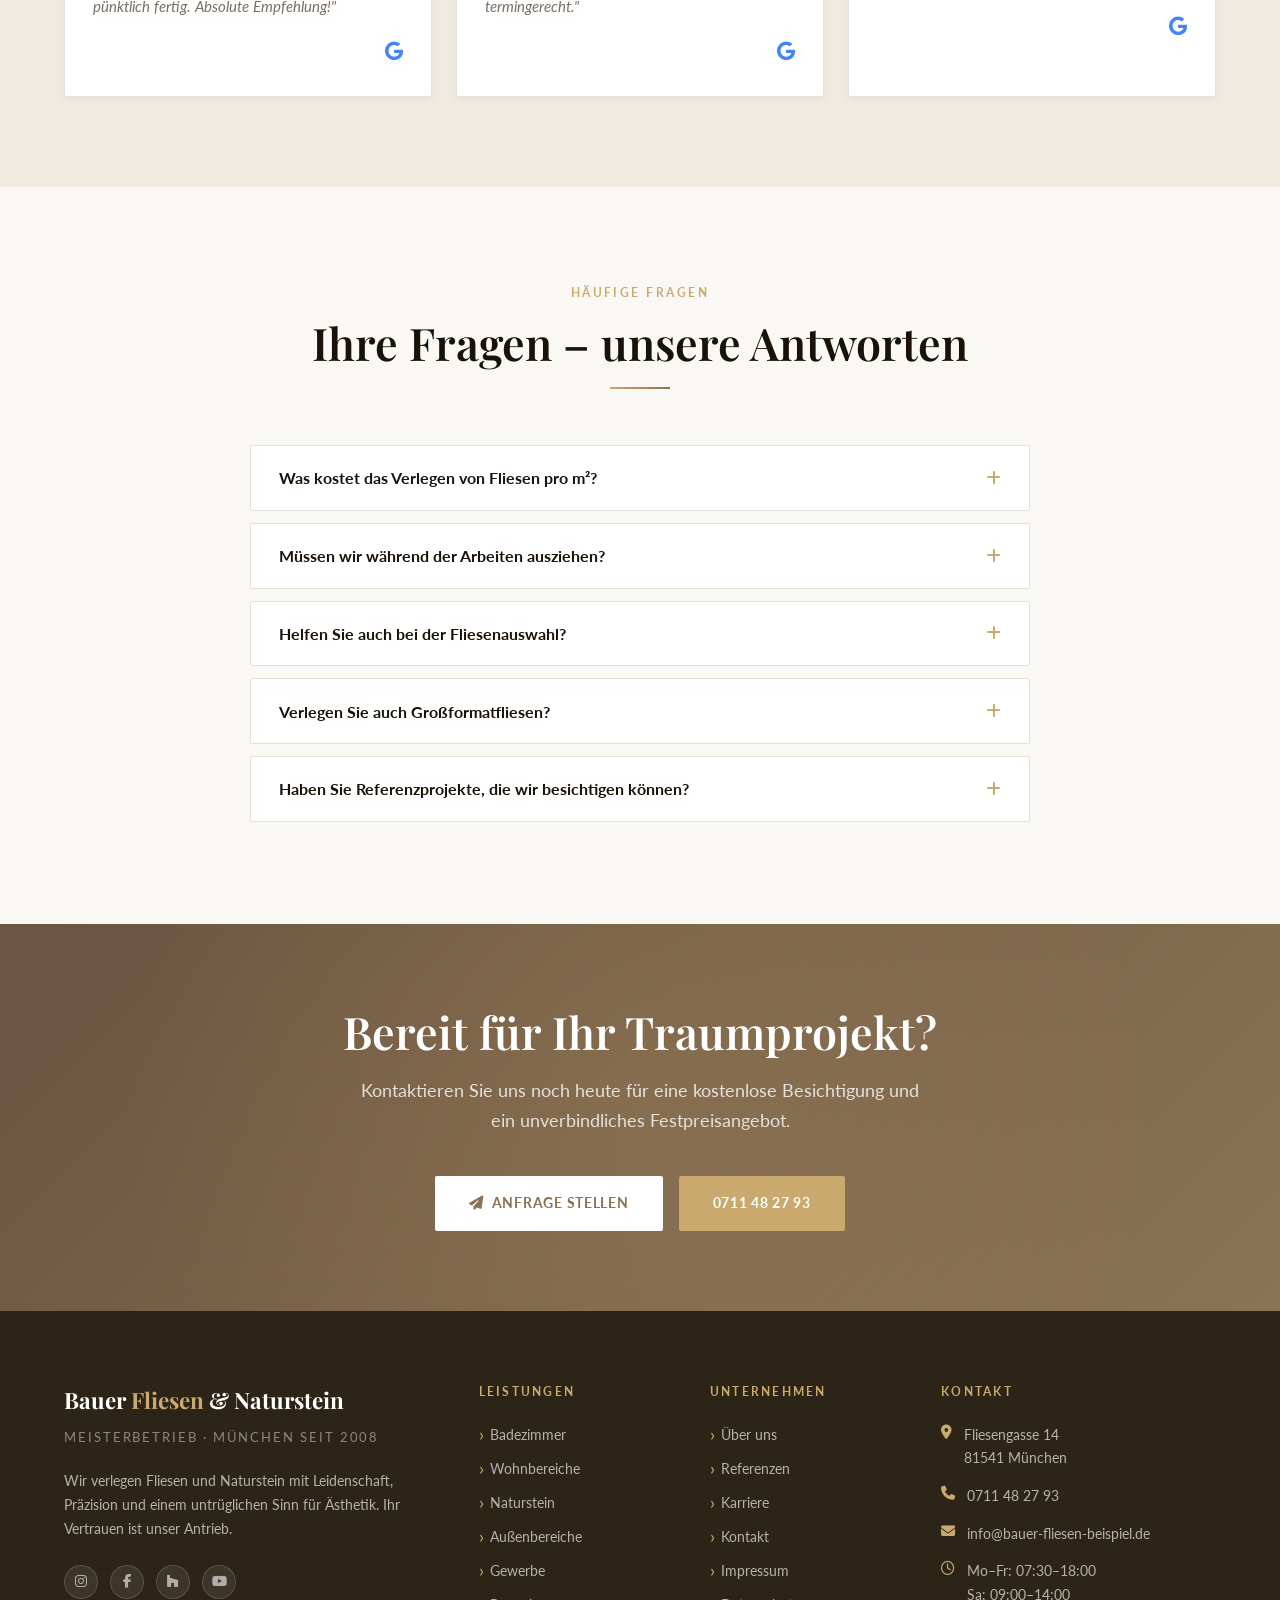
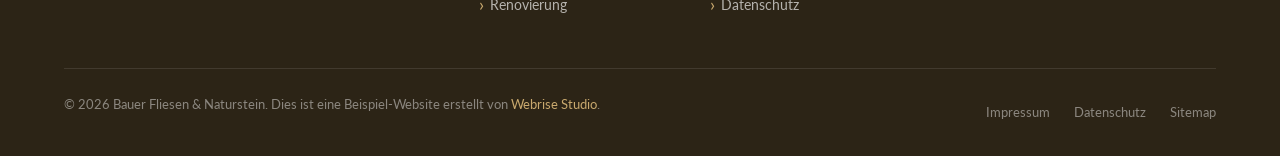
==== commit 7cf6b415: "Mobile fixes: overflow-x clip, contact page, remove Vorher/Nachher labels" ====
--- a/index.html
+++ b/index.html
@@ -400,7 +400,6 @@
           width="450" height="320"
           loading="lazy"
         >
-        <span class="before-after__label">Vorher</span>
       </div>
       <div class="before-after__item animate-on-scroll">
         <img
@@ -409,7 +408,6 @@
           width="450" height="320"
           loading="lazy"
         >
-        <span class="before-after__label before-after__label--after">Nachher</span>
       </div>
     </div>
     <p class="text-center" style="margin-top:2rem;">
--- a/css/style.css
+++ b/css/style.css
@@ -1,3 +1,4 @@
+html { overflow-x: clip; }
 /* ============================================================
    Bauer Fliesen & Naturstein – Main Stylesheet
    Elegant Light Design | München
@@ -44,6 +45,7 @@
 }
 
 body {
+  padding-top: 80px;
   font-family: var(--font-body);
   background-color: var(--color-light-bg);
   color: var(--color-text-dark);
@@ -284,8 +286,11 @@
 .navbar {
   background-color: var(--color-white);
   border-bottom: 1px solid var(--color-border);
-  position: sticky;
+  position: fixed;
   top: 0;
+  left: 0;
+  right: 0;
+  width: 100%;
   z-index: 1000;
   box-shadow: var(--shadow-sm);
   transition: box-shadow var(--transition);
@@ -1985,12 +1990,45 @@
   .footer__bottom { flex-direction: column; text-align: center; }
   .project-detail-grid { grid-template-columns: 1fr; }
   .form-grid { grid-template-columns: 1fr; }
-  .before-after { grid-template-columns: 1fr; }
+  /* Vorher/Nachher: nebeneinander halten, Bilder kleiner */
+  .before-after { grid-template-columns: 1fr 1fr; gap: 0.5rem; }
+  .before-after__item img { height: 160px; }
+  .before-after__label { font-size: 0.65rem; padding: 0.25rem 0.6rem; }
   .service-intro { grid-template-columns: 1fr; gap: 2rem; }
 
   .contact-banner__inner { flex-direction: column; text-align: center; }
 
   .brands-grid { gap: 1.5rem; }
+
+  /* Nav Overlay */
+  .nav-overlay {
+    display: none;
+    position: fixed;
+    inset: 0;
+    background: rgba(0,0,0,0.45);
+    z-index: 89;
+  }
+  .nav-overlay.active { display: block; }
+
+  /* Footer-Links nicht über den Rand */
+  .footer__links a { white-space: normal; word-break: break-word; }
+  .footer__col { min-width: 0; overflow: hidden; }
+
+  /* Buttons mind. 44px */
+  .btn { min-height: 44px; }
+  input, textarea, select { min-height: 44px; }
+  body { overflow-x: hidden; }
+  /* Kontaktseite: Buttons volle Breite */
+  .btn { width: 100% !important; justify-content: center !important; box-sizing: border-box !important; }
+  /* Kontaktseite: Formular + Adress volle Breite */
+  .contact-info-card { width: 100%; box-sizing: border-box; }
+  .form-section, .form-grid { width: 100%; }
+  /* Datenschutz Checkbox sichtbar */
+  .form-checkbox { white-space: normal; }
+  .form-checkbox input[type="checkbox"] { flex-shrink: 0; min-width: 18px; }
+  /* Personalisierter Banner oben sichtbar */
+  #personalized-banner { position: fixed; top: 0; left: 0; right: 0; z-index: 99999; }
+  .navbar { top: 0; }
 }
 
 @media (max-width: 480px) {
@@ -2006,3 +2044,12 @@
 
   .cta-section__actions { flex-direction: column; align-items: center; }
 }
+@media (max-width: 400px) {
+  .stats-grid { grid-template-columns: 1fr 1fr; gap: 1rem; }
+  .stat-item__number { font-size: 2rem; }
+}
+/* Mobile: prevent stats-grid overflow */
+@media (max-width: 500px) {
+  .stats-grid { grid-template-columns: 1fr 1fr; gap: 1rem; width: 100%; min-width: 0; }
+  .stat-item, .stat-item__number { min-width: 0; overflow: hidden; }
+}
